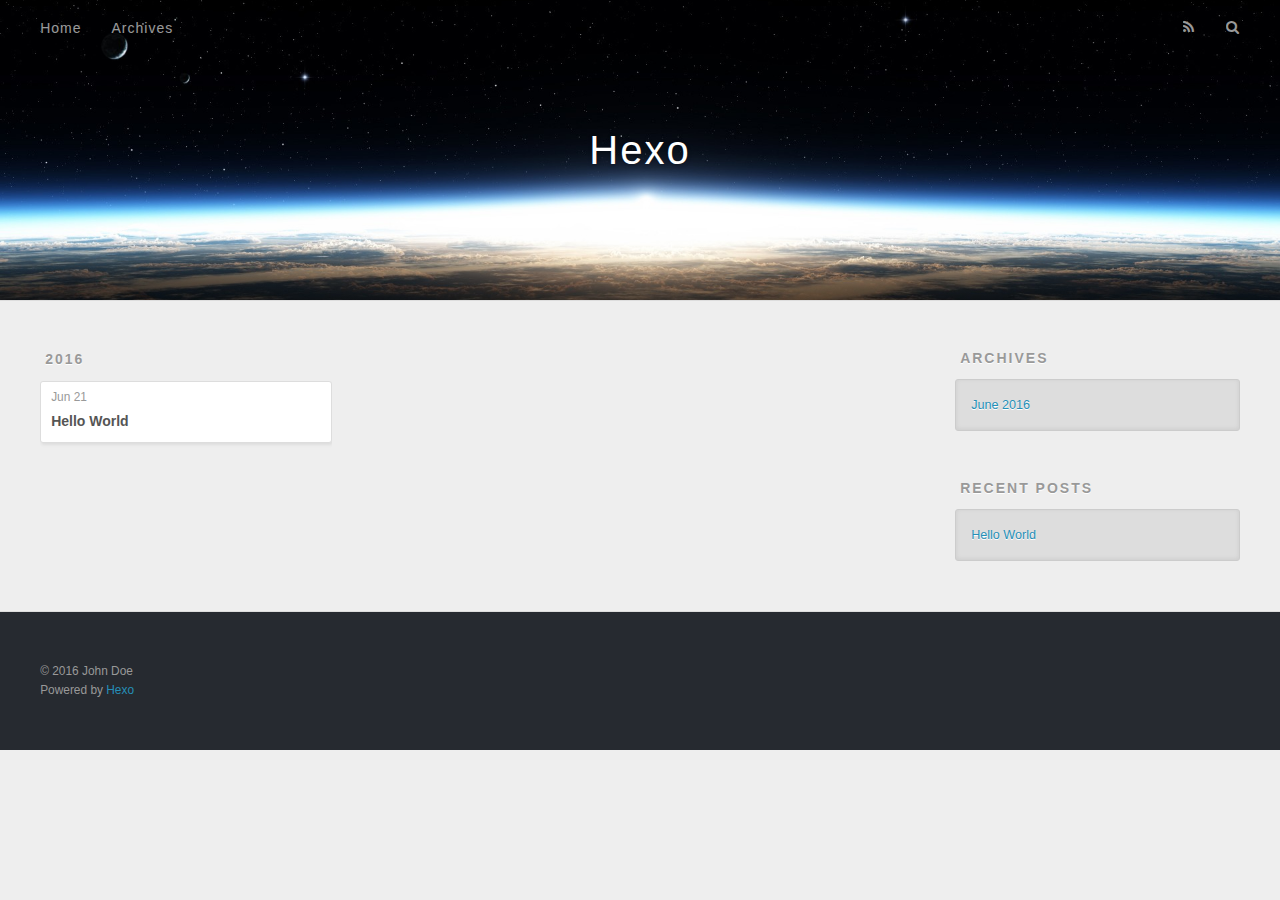
==== archives/index.html @ a2ee96e7 "Site updated: 2016-06-21 20:00:50" ====
<!DOCTYPE html>
<html>
<head>
  <meta charset="utf-8">
  
  <title>Archives | Hexo</title>
  <meta name="viewport" content="width=device-width, initial-scale=1, maximum-scale=1">
  <meta name="description">
<meta property="og:type" content="website">
<meta property="og:title" content="Hexo">
<meta property="og:url" content="http://yoursite.com/archives/index.html">
<meta property="og:site_name" content="Hexo">
<meta property="og:description">
<meta name="twitter:card" content="summary">
<meta name="twitter:title" content="Hexo">
<meta name="twitter:description">
  
    <link rel="alternate" href="/atom.xml" title="Hexo" type="application/atom+xml">
  
  
    <link rel="icon" href="/favicon.png">
  
  
    <link href="//fonts.googleapis.com/css?family=Source+Code+Pro" rel="stylesheet" type="text/css">
  
  <link rel="stylesheet" href="/css/style.css">
  

</head>

<body>
  <div id="container">
    <div id="wrap">
      <header id="header">
  <div id="banner"></div>
  <div id="header-outer" class="outer">
    <div id="header-title" class="inner">
      <h1 id="logo-wrap">
        <a href="/" id="logo">Hexo</a>
      </h1>
      
    </div>
    <div id="header-inner" class="inner">
      <nav id="main-nav">
        <a id="main-nav-toggle" class="nav-icon"></a>
        
          <a class="main-nav-link" href="/">Home</a>
        
          <a class="main-nav-link" href="/archives">Archives</a>
        
      </nav>
      <nav id="sub-nav">
        
          <a id="nav-rss-link" class="nav-icon" href="/atom.xml" title="RSS Feed"></a>
        
        <a id="nav-search-btn" class="nav-icon" title="Search"></a>
      </nav>
      <div id="search-form-wrap">
        <form action="//google.com/search" method="get" accept-charset="UTF-8" class="search-form"><input type="search" name="q" results="0" class="search-form-input" placeholder="Search"><button type="submit" class="search-form-submit">&#xF002;</button><input type="hidden" name="sitesearch" value="http://yoursite.com"></form>
      </div>
    </div>
  </div>
</header>
      <div class="outer">
        <section id="main">
  
  
    
    
      
      
      <section class="archives-wrap">
        <div class="archive-year-wrap">
          <a href="/archives/2016" class="archive-year">2016</a>
        </div>
        <div class="archives">
    
    <article class="archive-article archive-type-post">
  <div class="archive-article-inner">
    <header class="archive-article-header">
      <a href="/2016/06/21/hello-world/" class="archive-article-date">
  <time datetime="2016-06-21T11:32:58.000Z" itemprop="datePublished">Jun 21</time>
</a>
      
  
    <h1 itemprop="name">
      <a class="archive-article-title" href="/2016/06/21/hello-world/">Hello World</a>
    </h1>
  

    </header>
  </div>
</article>
  
  
    </div></section>
  

</section>
        
          <aside id="sidebar">
  
    

  
    

  
    
  
    
  <div class="widget-wrap">
    <h3 class="widget-title">Archives</h3>
    <div class="widget">
      <ul class="archive-list"><li class="archive-list-item"><a class="archive-list-link" href="/archives/2016/06/">June 2016</a></li></ul>
    </div>
  </div>


  
    
  <div class="widget-wrap">
    <h3 class="widget-title">Recent Posts</h3>
    <div class="widget">
      <ul>
        
          <li>
            <a href="/2016/06/21/hello-world/">Hello World</a>
          </li>
        
      </ul>
    </div>
  </div>

  
</aside>
        
      </div>
      <footer id="footer">
  
  <div class="outer">
    <div id="footer-info" class="inner">
      &copy; 2016 John Doe<br>
      Powered by <a href="http://hexo.io/" target="_blank">Hexo</a>
    </div>
  </div>
</footer>
    </div>
    <nav id="mobile-nav">
  
    <a href="/" class="mobile-nav-link">Home</a>
  
    <a href="/archives" class="mobile-nav-link">Archives</a>
  
</nav>
    

<script src="//ajax.googleapis.com/ajax/libs/jquery/2.0.3/jquery.min.js"></script>


  <link rel="stylesheet" href="/fancybox/jquery.fancybox.css">
  <script src="/fancybox/jquery.fancybox.pack.js"></script>


<script src="/js/script.js"></script>

  </div>
</body>
</html>
---- css/style.css ----
body {
  width: 100%;
}
body:before,
body:after {
  content: "";
  display: table;
}
body:after {
  clear: both;
}
html,
body,
div,
span,
applet,
object,
iframe,
h1,
h2,
h3,
h4,
h5,
h6,
p,
blockquote,
pre,
a,
abbr,
acronym,
address,
big,
cite,
code,
del,
dfn,
em,
img,
ins,
kbd,
q,
s,
samp,
small,
strike,
strong,
sub,
sup,
tt,
var,
dl,
dt,
dd,
ol,
ul,
li,
fieldset,
form,
label,
legend,
table,
caption,
tbody,
tfoot,
thead,
tr,
th,
td {
  margin: 0;
  padding: 0;
  border: 0;
  outline: 0;
  font-weight: inherit;
  font-style: inherit;
  font-family: inherit;
  font-size: 100%;
  vertical-align: baseline;
}
body {
  line-height: 1;
  color: #000;
  background: #fff;
}
ol,
ul {
  list-style: none;
}
table {
  border-collapse: separate;
  border-spacing: 0;
  vertical-align: middle;
}
caption,
th,
td {
  text-align: left;
  font-weight: normal;
  vertical-align: middle;
}
a img {
  border: none;
}
input,
button {
  margin: 0;
  padding: 0;
}
input::-moz-focus-inner,
button::-moz-focus-inner {
  border: 0;
  padding: 0;
}
@font-face {
  font-family: FontAwesome;
  font-style: normal;
  font-weight: normal;
  src: url("fonts/fontawesome-webfont.eot?v=#4.0.3");
  src: url("fonts/fontawesome-webfont.eot?#iefix&v=#4.0.3") format("embedded-opentype"), url("fonts/fontawesome-webfont.woff?v=#4.0.3") format("woff"), url("fonts/fontawesome-webfont.ttf?v=#4.0.3") format("truetype"), url("fonts/fontawesome-webfont.svg#fontawesomeregular?v=#4.0.3") format("svg");
}
html,
body,
#container {
  height: 100%;
}
body {
  background: #eee;
  font: 14px "Helvetica Neue", Helvetica, Arial, sans-serif;
  -webkit-text-size-adjust: 100%;
}
.outer {
  max-width: 1220px;
  margin: 0 auto;
  padding: 0 20px;
}
.outer:before,
.outer:after {
  content: "";
  display: table;
}
.outer:after {
  clear: both;
}
.inner {
  display: inline;
  float: left;
  width: 98.33333333333333%;
  margin: 0 0.833333333333333%;
}
.left,
.alignleft {
  float: left;
}
.right,
.alignright {
  float: right;
}
.clear {
  clear: both;
}
#container {
  position: relative;
}
.mobile-nav-on {
  overflow: hidden;
}
#wrap {
  height: 100%;
  width: 100%;
  position: absolute;
  top: 0;
  left: 0;
  -webkit-transition: 0.2s ease-out;
  -moz-transition: 0.2s ease-out;
  -ms-transition: 0.2s ease-out;
  transition: 0.2s ease-out;
  z-index: 1;
  background: #eee;
}
.mobile-nav-on #wrap {
  left: 280px;
}
@media screen and (min-width: 768px) {
  #main {
    display: inline;
    float: left;
    width: 73.33333333333333%;
    margin: 0 0.833333333333333%;
  }
}
.article-date,
.article-category-link,
.archive-year,
.widget-title {
  text-decoration: none;
  text-transform: uppercase;
  letter-spacing: 2px;
  color: #999;
  margin-bottom: 1em;
  margin-left: 5px;
  line-height: 1em;
  text-shadow: 0 1px #fff;
  font-weight: bold;
}
.article-inner,
.archive-article-inner {
  background: #fff;
  -webkit-box-shadow: 1px 2px 3px #ddd;
  box-shadow: 1px 2px 3px #ddd;
  border: 1px solid #ddd;
  -webkit-border-radius: 3px;
  border-radius: 3px;
}
.article-entry h1,
.widget h1 {
  font-size: 2em;
}
.article-entry h2,
.widget h2 {
  font-size: 1.5em;
}
.article-entry h3,
.widget h3 {
  font-size: 1.3em;
}
.article-entry h4,
.widget h4 {
  font-size: 1.2em;
}
.article-entry h5,
.widget h5 {
  font-size: 1em;
}
.article-entry h6,
.widget h6 {
  font-size: 1em;
  color: #999;
}
.article-entry hr,
.widget hr {
  border: 1px dashed #ddd;
}
.article-entry strong,
.widget strong {
  font-weight: bold;
}
.article-entry em,
.widget em,
.article-entry cite,
.widget cite {
  font-style: italic;
}
.article-entry sup,
.widget sup,
.article-entry sub,
.widget sub {
  font-size: 0.75em;
  line-height: 0;
  position: relative;
  vertical-align: baseline;
}
.article-entry sup,
.widget sup {
  top: -0.5em;
}
.article-entry sub,
.widget sub {
  bottom: -0.2em;
}
.article-entry small,
.widget small {
  font-size: 0.85em;
}
.article-entry acronym,
.widget acronym,
.article-entry abbr,
.widget abbr {
  border-bottom: 1px dotted;
}
.article-entry ul,
.widget ul,
.article-entry ol,
.widget ol,
.article-entry dl,
.widget dl {
  margin: 0 20px;
  line-height: 1.6em;
}
.article-entry ul ul,
.widget ul ul,
.article-entry ol ul,
.widget ol ul,
.article-entry ul ol,
.widget ul ol,
.article-entry ol ol,
.widget ol ol {
  margin-top: 0;
  margin-bottom: 0;
}
.article-entry ul,
.widget ul {
  list-style: disc;
}
.article-entry ol,
.widget ol {
  list-style: decimal;
}
.article-entry dt,
.widget dt {
  font-weight: bold;
}
#header {
  height: 300px;
  position: relative;
  border-bottom: 1px solid #ddd;
}
#header:before,
#header:after {
  content: "";
  position: absolute;
  left: 0;
  right: 0;
  height: 40px;
}
#header:before {
  top: 0;
  background: -webkit-linear-gradient(rgba(0,0,0,0.2), transparent);
  background: -moz-linear-gradient(rgba(0,0,0,0.2), transparent);
  background: -ms-linear-gradient(rgba(0,0,0,0.2), transparent);
  background: linear-gradient(rgba(0,0,0,0.2), transparent);
}
#header:after {
  bottom: 0;
  background: -webkit-linear-gradient(transparent, rgba(0,0,0,0.2));
  background: -moz-linear-gradient(transparent, rgba(0,0,0,0.2));
  background: -ms-linear-gradient(transparent, rgba(0,0,0,0.2));
  background: linear-gradient(transparent, rgba(0,0,0,0.2));
}
#header-outer {
  height: 100%;
  position: relative;
}
#header-inner {
  position: relative;
  overflow: hidden;
}
#banner {
  position: absolute;
  top: 0;
  left: 0;
  width: 100%;
  height: 100%;
  background: url("images/banner.jpg") center #000;
  -webkit-background-size: cover;
  -moz-background-size: cover;
  background-size: cover;
  z-index: -1;
}
#header-title {
  text-align: center;
  height: 40px;
  position: absolute;
  top: 50%;
  left: 0;
  margin-top: -20px;
}
#logo,
#subtitle {
  text-decoration: none;
  color: #fff;
  font-weight: 300;
  text-shadow: 0 1px 4px rgba(0,0,0,0.3);
}
#logo {
  font-size: 40px;
  line-height: 40px;
  letter-spacing: 2px;
}
#subtitle {
  font-size: 16px;
  line-height: 16px;
  letter-spacing: 1px;
}
#subtitle-wrap {
  margin-top: 16px;
}
#main-nav {
  float: left;
  margin-left: -15px;
}
.nav-icon,
.main-nav-link {
  float: left;
  color: #fff;
  opacity: 0.6;
  text-decoration: none;
  text-shadow: 0 1px rgba(0,0,0,0.2);
  -webkit-transition: opacity 0.2s;
  -moz-transition: opacity 0.2s;
  -ms-transition: opacity 0.2s;
  transition: opacity 0.2s;
  display: block;
  padding: 20px 15px;
}
.nav-icon:hover,
.main-nav-link:hover {
  opacity: 1;
}
.nav-icon {
  font-family: FontAwesome;
  text-align: center;
  font-size: 14px;
  width: 14px;
  height: 14px;
  padding: 20px 15px;
  position: relative;
  cursor: pointer;
}
.main-nav-link {
  font-weight: 300;
  letter-spacing: 1px;
}
@media screen and (max-width: 479px) {
  .main-nav-link {
    display: none;
  }
}
#main-nav-toggle {
  display: none;
}
#main-nav-toggle:before {
  content: "\f0c9";
}
@media screen and (max-width: 479px) {
  #main-nav-toggle {
    display: block;
  }
}
#sub-nav {
  float: right;
  margin-right: -15px;
}
#nav-rss-link:before {
  content: "\f09e";
}
#nav-search-btn:before {
  content: "\f002";
}
#search-form-wrap {
  position: absolute;
  top: 15px;
  width: 150px;
  height: 30px;
  right: -150px;
  opacity: 0;
  -webkit-transition: 0.2s ease-out;
  -moz-transition: 0.2s ease-out;
  -ms-transition: 0.2s ease-out;
  transition: 0.2s ease-out;
}
#search-form-wrap.on {
  opacity: 1;
  right: 0;
}
@media screen and (max-width: 479px) {
  #search-form-wrap {
    width: 100%;
    right: -100%;
  }
}
.search-form {
  position: absolute;
  top: 0;
  left: 0;
  right: 0;
  background: #fff;
  padding: 5px 15px;
  -webkit-border-radius: 15px;
  border-radius: 15px;
  -webkit-box-shadow: 0 0 10px rgba(0,0,0,0.3);
  box-shadow: 0 0 10px rgba(0,0,0,0.3);
}
.search-form-input {
  border: none;
  background: none;
  color: #555;
  width: 100%;
  font: 13px "Helvetica Neue", Helvetica, Arial, sans-serif;
  outline: none;
}
.search-form-input::-webkit-search-results-decoration,
.search-form-input::-webkit-search-cancel-button {
  -webkit-appearance: none;
}
.search-form-submit {
  position: absolute;
  top: 50%;
  right: 10px;
  margin-top: -7px;
  font: 13px FontAwesome;
  border: none;
  background: none;
  color: #bbb;
  cursor: pointer;
}
.search-form-submit:hover,
.search-form-submit:focus {
  color: #777;
}
.article {
  margin: 50px 0;
}
.article-inner {
  overflow: hidden;
}
.article-meta:before,
.article-meta:after {
  content: "";
  display: table;
}
.article-meta:after {
  clear: both;
}
.article-date {
  float: left;
}
.article-category {
  float: left;
  line-height: 1em;
  color: #ccc;
  text-shadow: 0 1px #fff;
  margin-left: 8px;
}
.article-category:before {
  content: "\2022";
}
.article-category-link {
  margin: 0 12px 1em;
}
.article-header {
  padding: 20px 20px 0;
}
.article-title {
  text-decoration: none;
  font-size: 2em;
  font-weight: bold;
  color: #555;
  line-height: 1.1em;
  -webkit-transition: color 0.2s;
  -moz-transition: color 0.2s;
  -ms-transition: color 0.2s;
  transition: color 0.2s;
}
a.article-title:hover {
  color: #258fb8;
}
.article-entry {
  color: #555;
  padding: 0 20px;
}
.article-entry:before,
.article-entry:after {
  content: "";
  display: table;
}
.article-entry:after {
  clear: both;
}
.article-entry p,
.article-entry table {
  line-height: 1.6em;
  margin: 1.6em 0;
}
.article-entry h1,
.article-entry h2,
.article-entry h3,
.article-entry h4,
.article-entry h5,
.article-entry h6 {
  font-weight: bold;
}
.article-entry h1,
.article-entry h2,
.article-entry h3,
.article-entry h4,
.article-entry h5,
.article-entry h6 {
  line-height: 1.1em;
  margin: 1.1em 0;
}
.article-entry a {
  color: #258fb8;
  text-decoration: none;
}
.article-entry a:hover {
  text-decoration: underline;
}
.article-entry ul,
.article-entry ol,
.article-entry dl {
  margin-top: 1.6em;
  margin-bottom: 1.6em;
}
.article-entry img,
.article-entry video {
  max-width: 100%;
  height: auto;
  display: block;
  margin: auto;
}
.article-entry iframe {
  border: none;
}
.article-entry table {
  width: 100%;
  border-collapse: collapse;
  border-spacing: 0;
}
.article-entry th {
  font-weight: bold;
  border-bottom: 3px solid #ddd;
  padding-bottom: 0.5em;
}
.article-entry td {
  border-bottom: 1px solid #ddd;
  padding: 10px 0;
}
.article-entry blockquote {
  font-family: Georgia, "Times New Roman", serif;
  font-size: 1.4em;
  margin: 1.6em 20px;
  text-align: center;
}
.article-entry blockquote footer {
  font-size: 14px;
  margin: 1.6em 0;
  font-family: "Helvetica Neue", Helvetica, Arial, sans-serif;
}
.article-entry blockquote footer cite:before {
  content: "—";
  padding: 0 0.5em;
}
.article-entry .pullquote {
  text-align: left;
  width: 45%;
  margin: 0;
}
.article-entry .pullquote.left {
  margin-left: 0.5em;
  margin-right: 1em;
}
.article-entry .pullquote.right {
  margin-right: 0.5em;
  margin-left: 1em;
}
.article-entry .caption {
  color: #999;
  display: block;
  font-size: 0.9em;
  margin-top: 0.5em;
  position: relative;
  text-align: center;
}
.article-entry .video-container {
  position: relative;
  padding-top: 56.25%;
  height: 0;
  overflow: hidden;
}
.article-entry .video-container iframe,
.article-entry .video-container object,
.article-entry .video-container embed {
  position: absolute;
  top: 0;
  left: 0;
  width: 100%;
  height: 100%;
  margin-top: 0;
}
.article-more-link a {
  display: inline-block;
  line-height: 1em;
  padding: 6px 15px;
  -webkit-border-radius: 15px;
  border-radius: 15px;
  background: #eee;
  color: #999;
  text-shadow: 0 1px #fff;
  text-decoration: none;
}
.article-more-link a:hover {
  background: #258fb8;
  color: #fff;
  text-decoration: none;
  text-shadow: 0 1px #1e7293;
}
.article-footer {
  font-size: 0.85em;
  line-height: 1.6em;
  border-top: 1px solid #ddd;
  padding-top: 1.6em;
  margin: 0 20px 20px;
}
.article-footer:before,
.article-footer:after {
  content: "";
  display: table;
}
.article-footer:after {
  clear: both;
}
.article-footer a {
  color: #999;
  text-decoration: none;
}
.article-footer a:hover {
  color: #555;
}
.article-tag-list-item {
  float: left;
  margin-right: 10px;
}
.article-tag-list-link:before {
  content: "#";
}
.article-comment-link {
  float: right;
}
.article-comment-link:before {
  content: "\f075";
  font-family: FontAwesome;
  padding-right: 8px;
}
.article-share-link {
  cursor: pointer;
  float: right;
  margin-left: 20px;
}
.article-share-link:before {
  content: "\f064";
  font-family: FontAwesome;
  padding-right: 6px;
}
#article-nav {
  position: relative;
}
#article-nav:before,
#article-nav:after {
  content: "";
  display: table;
}
#article-nav:after {
  clear: both;
}
@media screen and (min-width: 768px) {
  #article-nav {
    margin: 50px 0;
  }
  #article-nav:before {
    width: 8px;
    height: 8px;
    position: absolute;
    top: 50%;
    left: 50%;
    margin-top: -4px;
    margin-left: -4px;
    content: "";
    -webkit-border-radius: 50%;
    border-radius: 50%;
    background: #ddd;
    -webkit-box-shadow: 0 1px 2px #fff;
    box-shadow: 0 1px 2px #fff;
  }
}
.article-nav-link-wrap {
  text-decoration: none;
  text-shadow: 0 1px #fff;
  color: #999;
  -webkit-box-sizing: border-box;
  -moz-box-sizing: border-box;
  box-sizing: border-box;
  margin-top: 50px;
  text-align: center;
  display: block;
}
.article-nav-link-wrap:hover {
  color: #555;
}
@media screen and (min-width: 768px) {
  .article-nav-link-wrap {
    width: 50%;
    margin-top: 0;
  }
}
@media screen and (min-width: 768px) {
  #article-nav-newer {
    float: left;
    text-align: right;
    padding-right: 20px;
  }
}
@media screen and (min-width: 768px) {
  #article-nav-older {
    float: right;
    text-align: left;
    padding-left: 20px;
  }
}
.article-nav-caption {
  text-transform: uppercase;
  letter-spacing: 2px;
  color: #ddd;
  line-height: 1em;
  font-weight: bold;
}
#article-nav-newer .article-nav-caption {
  margin-right: -2px;
}
.article-nav-title {
  font-size: 0.85em;
  line-height: 1.6em;
  margin-top: 0.5em;
}
.article-share-box {
  position: absolute;
  display: none;
  background: #fff;
  -webkit-box-shadow: 1px 2px 10px rgba(0,0,0,0.2);
  box-shadow: 1px 2px 10px rgba(0,0,0,0.2);
  -webkit-border-radius: 3px;
  border-radius: 3px;
  margin-left: -145px;
  overflow: hidden;
  z-index: 1;
}
.article-share-box.on {
  display: block;
}
.article-share-input {
  width: 100%;
  background: none;
  -webkit-box-sizing: border-box;
  -moz-box-sizing: border-box;
  box-sizing: border-box;
  font: 14px "Helvetica Neue", Helvetica, Arial, sans-serif;
  padding: 0 15px;
  color: #555;
  outline: none;
  border: 1px solid #ddd;
  -webkit-border-radius: 3px 3px 0 0;
  border-radius: 3px 3px 0 0;
  height: 36px;
  line-height: 36px;
}
.article-share-links {
  background: #eee;
}
.article-share-links:before,
.article-share-links:after {
  content: "";
  display: table;
}
.article-share-links:after {
  clear: both;
}
.article-share-twitter,
.article-share-facebook,
.article-share-pinterest,
.article-share-google {
  width: 50px;
  height: 36px;
  display: block;
  float: left;
  position: relative;
  color: #999;
  text-shadow: 0 1px #fff;
}
.article-share-twitter:before,
.article-share-facebook:before,
.article-share-pinterest:before,
.article-share-google:before {
  font-size: 20px;
  font-family: FontAwesome;
  width: 20px;
  height: 20px;
  position: absolute;
  top: 50%;
  left: 50%;
  margin-top: -10px;
  margin-left: -10px;
  text-align: center;
}
.article-share-twitter:hover,
.article-share-facebook:hover,
.article-share-pinterest:hover,
.article-share-google:hover {
  color: #fff;
}
.article-share-twitter:before {
  content: "\f099";
}
.article-share-twitter:hover {
  background: #00aced;
  text-shadow: 0 1px #008abe;
}
.article-share-facebook:before {
  content: "\f09a";
}
.article-share-facebook:hover {
  background: #3b5998;
  text-shadow: 0 1px #2f477a;
}
.article-share-pinterest:before {
  content: "\f0d2";
}
.article-share-pinterest:hover {
  background: #cb2027;
  text-shadow: 0 1px #a21a1f;
}
.article-share-google:before {
  content: "\f0d5";
}
.article-share-google:hover {
  background: #dd4b39;
  text-shadow: 0 1px #be3221;
}
.article-gallery {
  background: #000;
  position: relative;
}
.article-gallery-photos {
  position: relative;
  overflow: hidden;
}
.article-gallery-img {
  display: none;
  max-width: 100%;
}
.article-gallery-img:first-child {
  display: block;
}
.article-gallery-img.loaded {
  position: absolute;
  display: block;
}
.article-gallery-img img {
  display: block;
  max-width: 100%;
  margin: 0 auto;
}
#comments {
  background: #fff;
  -webkit-box-shadow: 1px 2px 3px #ddd;
  box-shadow: 1px 2px 3px #ddd;
  padding: 20px;
  border: 1px solid #ddd;
  -webkit-border-radius: 3px;
  border-radius: 3px;
  margin: 50px 0;
}
#comments a {
  color: #258fb8;
}
.archives-wrap {
  margin: 50px 0;
}
.archives:before,
.archives:after {
  content: "";
  display: table;
}
.archives:after {
  clear: both;
}
.archive-year-wrap {
  margin-bottom: 1em;
}
.archives {
  -webkit-column-gap: 10px;
  -moz-column-gap: 10px;
  column-gap: 10px;
}
@media screen and (min-width: 480px) and (max-width: 767px) {
  .archives {
    -webkit-column-count: 2;
    -moz-column-count: 2;
    column-count: 2;
  }
}
@media screen and (min-width: 768px) {
  .archives {
    -webkit-column-count: 3;
    -moz-column-count: 3;
    column-count: 3;
  }
}
.archive-article {
  -webkit-column-break-inside: avoid;
  page-break-inside: avoid;
  overflow: hidden;
  break-inside: avoid-column;
}
.archive-article-inner {
  padding: 10px;
  margin-bottom: 15px;
}
.archive-article-title {
  text-decoration: none;
  font-weight: bold;
  color: #555;
  -webkit-transition: color 0.2s;
  -moz-transition: color 0.2s;
  -ms-transition: color 0.2s;
  transition: color 0.2s;
  line-height: 1.6em;
}
.archive-article-title:hover {
  color: #258fb8;
}
.archive-article-footer {
  margin-top: 1em;
}
.archive-article-date {
  color: #999;
  text-decoration: none;
  font-size: 0.85em;
  line-height: 1em;
  margin-bottom: 0.5em;
  display: block;
}
#page-nav {
  margin: 50px auto;
  background: #fff;
  -webkit-box-shadow: 1px 2px 3px #ddd;
  box-shadow: 1px 2px 3px #ddd;
  border: 1px solid #ddd;
  -webkit-border-radius: 3px;
  border-radius: 3px;
  text-align: center;
  color: #999;
  overflow: hidden;
}
#page-nav:before,
#page-nav:after {
  content: "";
  display: table;
}
#page-nav:after {
  clear: both;
}
#page-nav a,
#page-nav span {
  padding: 10px 20px;
  line-height: 1;
  height: 2ex;
}
#page-nav a {
  color: #999;
  text-decoration: none;
}
#page-nav a:hover {
  background: #999;
  color: #fff;
}
#page-nav .prev {
  float: left;
}
#page-nav .next {
  float: right;
}
#page-nav .page-number {
  display: inline-block;
}
@media screen and (max-width: 479px) {
  #page-nav .page-number {
    display: none;
  }
}
#page-nav .current {
  color: #555;
  font-weight: bold;
}
#page-nav .space {
  color: #ddd;
}
#footer {
  background: #262a30;
  padding: 50px 0;
  border-top: 1px solid #ddd;
  color: #999;
}
#footer a {
  color: #258fb8;
  text-decoration: none;
}
#footer a:hover {
  text-decoration: underline;
}
#footer-info {
  line-height: 1.6em;
  font-size: 0.85em;
}
.article-entry pre,
.article-entry .highlight {
  background: #2d2d2d;
  margin: 0 -20px;
  padding: 15px 20px;
  border-style: solid;
  border-color: #ddd;
  border-width: 1px 0;
  overflow: auto;
  color: #ccc;
  line-height: 22.400000000000002px;
}
.article-entry .highlight .gutter pre,
.article-entry .gist .gist-file .gist-data .line-numbers {
  color: #666;
  font-size: 0.85em;
}
.article-entry pre,
.article-entry code {
  font-family: "Source Code Pro", Consolas, Monaco, Menlo, Consolas, monospace;
}
.article-entry code {
  background: #eee;
  text-shadow: 0 1px #fff;
  padding: 0 0.3em;
}
.article-entry pre code {
  background: none;
  text-shadow: none;
  padding: 0;
}
.article-entry .highlight pre {
  border: none;
  margin: 0;
  padding: 0;
}
.article-entry .highlight table {
  margin: 0;
  width: auto;
}
.article-entry .highlight td {
  border: none;
  padding: 0;
}
.article-entry .highlight figcaption {
  font-size: 0.85em;
  color: #999;
  line-height: 1em;
  margin-bottom: 1em;
}
.article-entry .highlight figcaption:before,
.article-entry .highlight figcaption:after {
  content: "";
  display: table;
}
.article-entry .highlight figcaption:after {
  clear: both;
}
.article-entry .highlight figcaption a {
  float: right;
}
.article-entry .highlight .gutter pre {
  text-align: right;
  padding-right: 20px;
}
.article-entry .highlight .line {
  height: 22.400000000000002px;
}
.article-entry .highlight .line.marked {
  background: #515151;
}
.article-entry .gist {
  margin: 0 -20px;
  border-style: solid;
  border-color: #ddd;
  border-width: 1px 0;
  background: #2d2d2d;
  padding: 15px 20px 15px 0;
}
.article-entry .gist .gist-file {
  border: none;
  font-family: "Source Code Pro", Consolas, Monaco, Menlo, Consolas, monospace;
  margin: 0;
}
.article-entry .gist .gist-file .gist-data {
  background: none;
  border: none;
}
.article-entry .gist .gist-file .gist-data .line-numbers {
  background: none;
  border: none;
  padding: 0 20px 0 0;
}
.article-entry .gist .gist-file .gist-data .line-data {
  padding: 0 !important;
}
.article-entry .gist .gist-file .highlight {
  margin: 0;
  padding: 0;
  border: none;
}
.article-entry .gist .gist-file .gist-meta {
  background: #2d2d2d;
  color: #999;
  font: 0.85em "Helvetica Neue", Helvetica, Arial, sans-serif;
  text-shadow: 0 0;
  padding: 0;
  margin-top: 1em;
  margin-left: 20px;
}
.article-entry .gist .gist-file .gist-meta a {
  color: #258fb8;
  font-weight: normal;
}
.article-entry .gist .gist-file .gist-meta a:hover {
  text-decoration: underline;
}
pre .comment,
pre .title {
  color: #999;
}
pre .variable,
pre .attribute,
pre .tag,
pre .regexp,
pre .ruby .constant,
pre .xml .tag .title,
pre .xml .pi,
pre .xml .doctype,
pre .html .doctype,
pre .css .id,
pre .css .class,
pre .css .pseudo {
  color: #f2777a;
}
pre .number,
pre .preprocessor,
pre .built_in,
pre .literal,
pre .params,
pre .constant {
  color: #f99157;
}
pre .class,
pre .ruby .class .title,
pre .css .rules .attribute {
  color: #9c9;
}
pre .string,
pre .value,
pre .inheritance,
pre .header,
pre .ruby .symbol,
pre .xml .cdata {
  color: #9c9;
}
pre .css .hexcolor {
  color: #6cc;
}
pre .function,
pre .python .decorator,
pre .python .title,
pre .ruby .function .title,
pre .ruby .title .keyword,
pre .perl .sub,
pre .javascript .title,
pre .coffeescript .title {
  color: #69c;
}
pre .keyword,
pre .javascript .function {
  color: #c9c;
}
@media screen and (max-width: 479px) {
  #mobile-nav {
    position: absolute;
    top: 0;
    left: 0;
    width: 280px;
    height: 100%;
    background: #191919;
    border-right: 1px solid #fff;
  }
}
@media screen and (max-width: 479px) {
  .mobile-nav-link {
    display: block;
    color: #999;
    text-decoration: none;
    padding: 15px 20px;
    font-weight: bold;
  }
  .mobile-nav-link:hover {
    color: #fff;
  }
}
@media screen and (min-width: 768px) {
  #sidebar {
    display: inline;
    float: left;
    width: 23.333333333333332%;
    margin: 0 0.833333333333333%;
  }
}
.widget-wrap {
  margin: 50px 0;
}
.widget {
  color: #777;
  text-shadow: 0 1px #fff;
  background: #ddd;
  -webkit-box-shadow: 0 -1px 4px #ccc inset;
  box-shadow: 0 -1px 4px #ccc inset;
  border: 1px solid #ccc;
  padding: 15px;
  -webkit-border-radius: 3px;
  border-radius: 3px;
}
.widget a {
  color: #258fb8;
  text-decoration: none;
}
.widget a:hover {
  text-decoration: underline;
}
.widget ul ul,
.widget ol ul,
.widget dl ul,
.widget ul ol,
.widget ol ol,
.widget dl ol,
.widget ul dl,
.widget ol dl,
.widget dl dl {
  margin-left: 15px;
  list-style: disc;
}
.widget {
  line-height: 1.6em;
  word-wrap: break-word;
  font-size: 0.9em;
}
.widget ul,
.widget ol {
  list-style: none;
  margin: 0;
}
.widget ul ul,
.widget ol ul,
.widget ul ol,
.widget ol ol {
  margin: 0 20px;
}
.widget ul ul,
.widget ol ul {
  list-style: disc;
}
.widget ul ol,
.widget ol ol {
  list-style: decimal;
}
.category-list-count,
.tag-list-count,
.archive-list-count {
  padding-left: 5px;
  color: #999;
  font-size: 0.85em;
}
.category-list-count:before,
.tag-list-count:before,
.archive-list-count:before {
  content: "(";
}
.category-list-count:after,
.tag-list-count:after,
.archive-list-count:after {
  content: ")";
}
.tagcloud a {
  margin-right: 5px;
  display: inline-block;
}
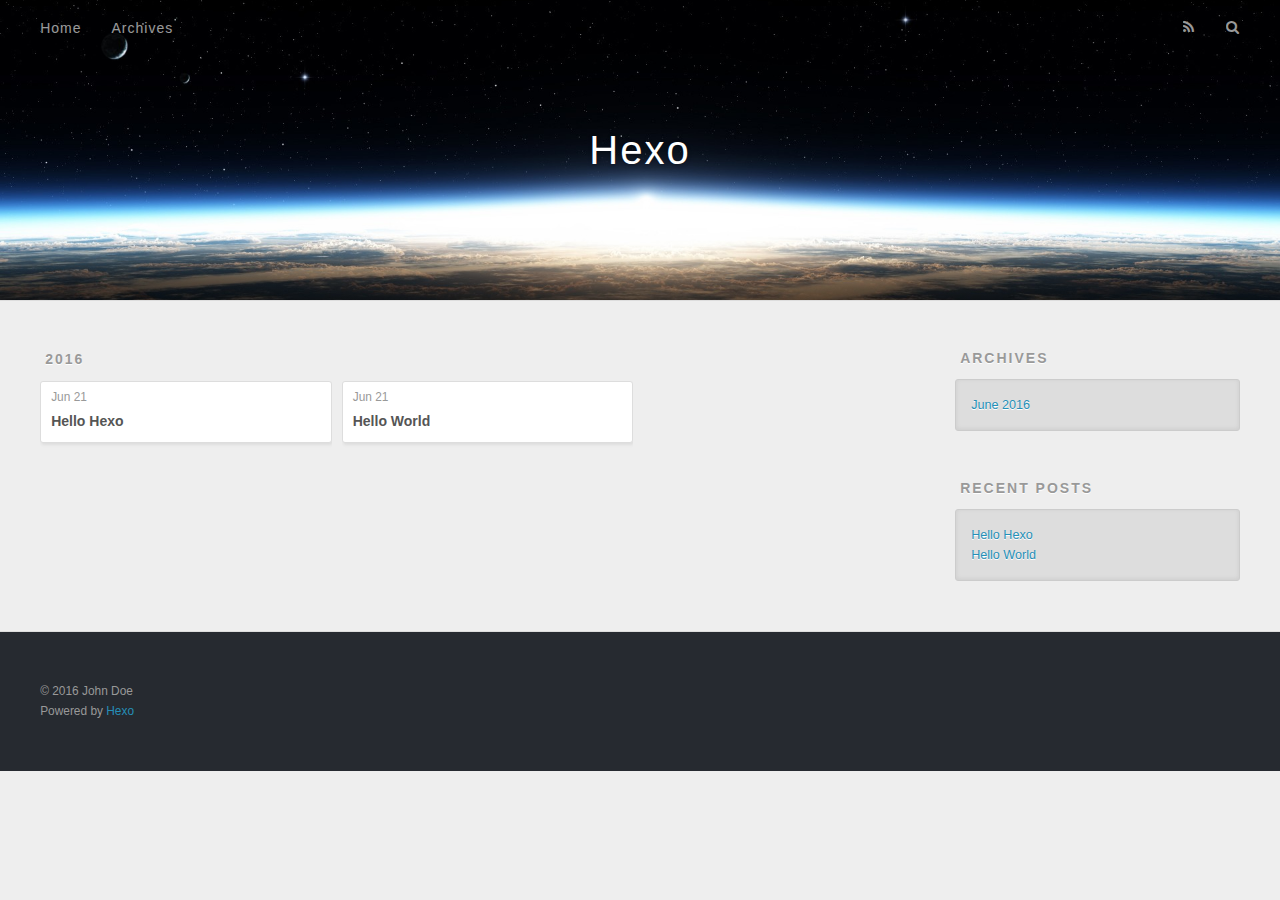
==== commit be398d9e: "Site updated: 2016-06-21 20:03:19" ====
--- a/archives/index.html
+++ b/archives/index.html
@@ -78,6 +78,25 @@
     <article class="archive-article archive-type-post">
   <div class="archive-article-inner">
     <header class="archive-article-header">
+      <a href="/2016/06/21/Hello-Hexo/" class="archive-article-date">
+  <time datetime="2016-06-21T11:38:11.000Z" itemprop="datePublished">Jun 21</time>
+</a>
+      
+  
+    <h1 itemprop="name">
+      <a class="archive-article-title" href="/2016/06/21/Hello-Hexo/">Hello Hexo</a>
+    </h1>
+  
+
+    </header>
+  </div>
+</article>
+  
+    
+    
+    <article class="archive-article archive-type-post">
+  <div class="archive-article-inner">
+    <header class="archive-article-header">
       <a href="/2016/06/21/hello-world/" class="archive-article-date">
   <time datetime="2016-06-21T11:32:58.000Z" itemprop="datePublished">Jun 21</time>
 </a>
@@ -125,6 +144,10 @@
       <ul>
         
           <li>
+            <a href="/2016/06/21/Hello-Hexo/">Hello Hexo</a>
+          </li>
+        
+          <li>
             <a href="/2016/06/21/hello-world/">Hello World</a>
           </li>
         
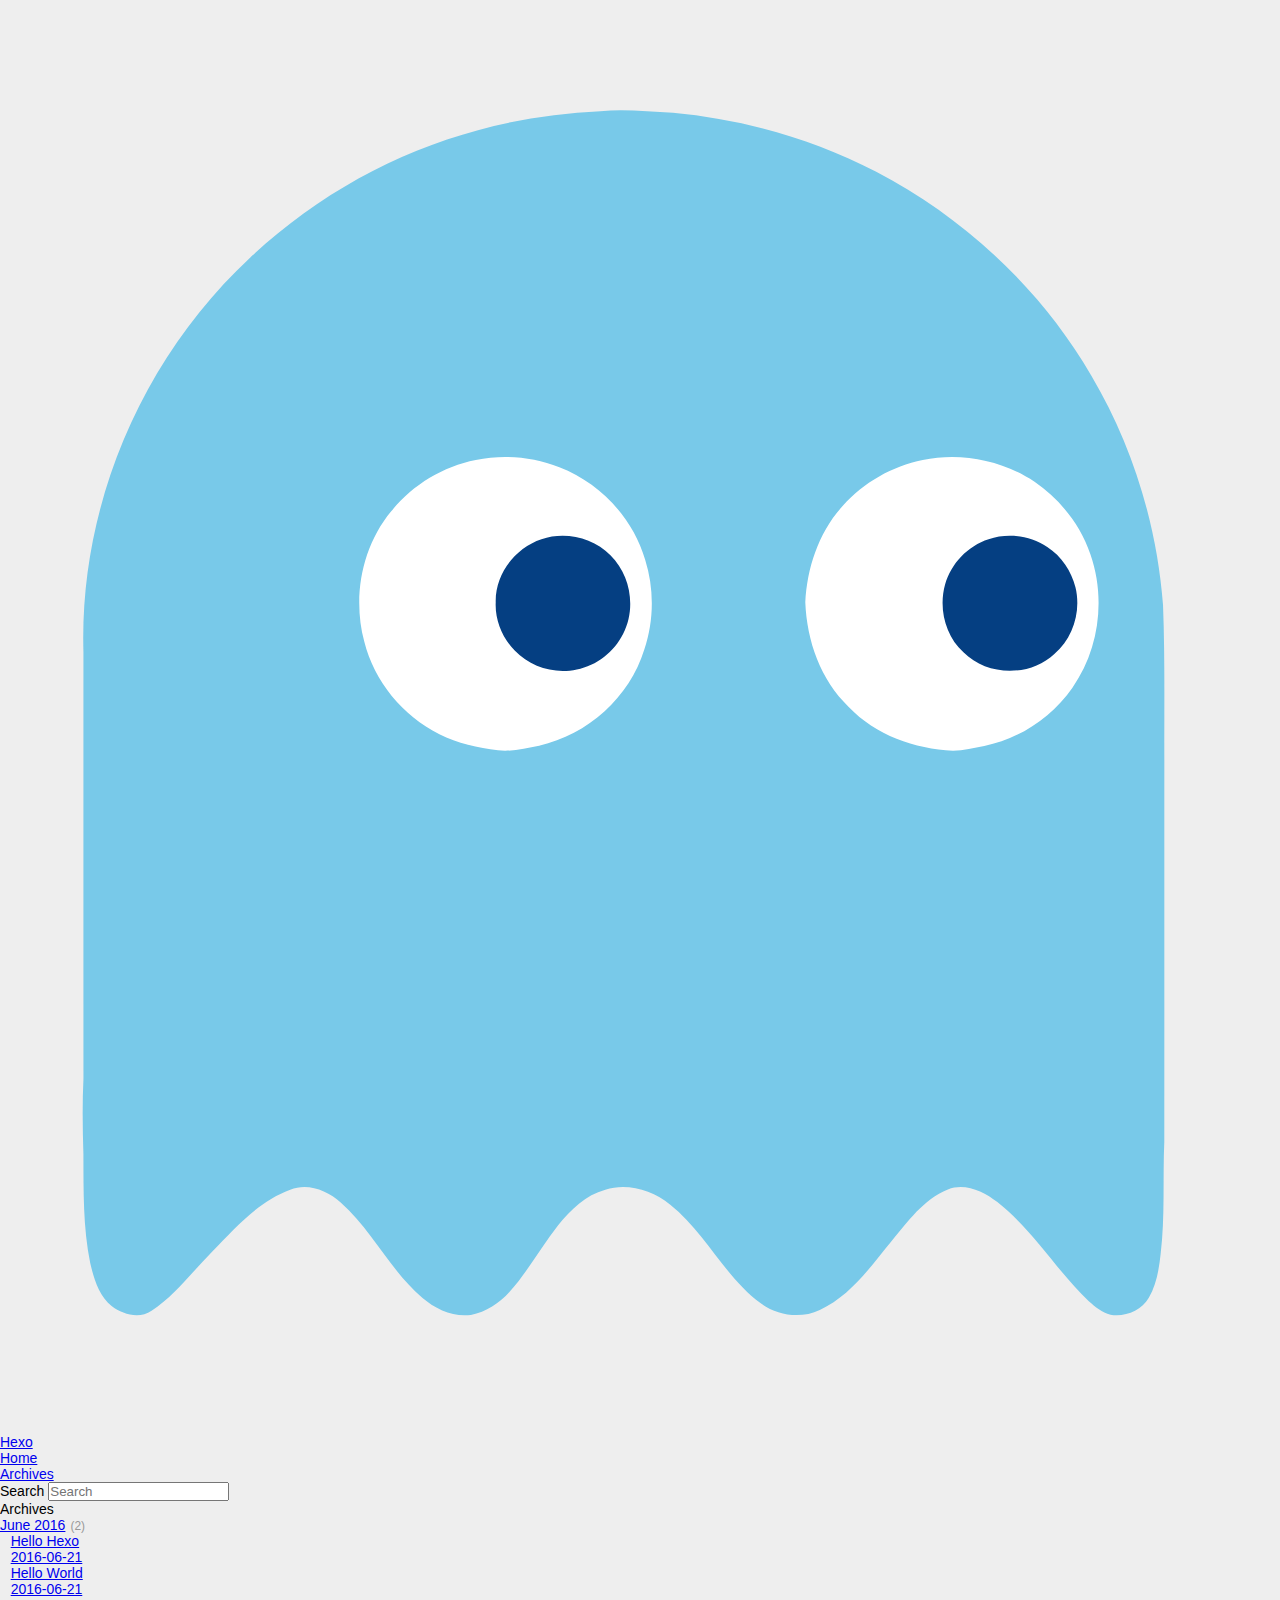
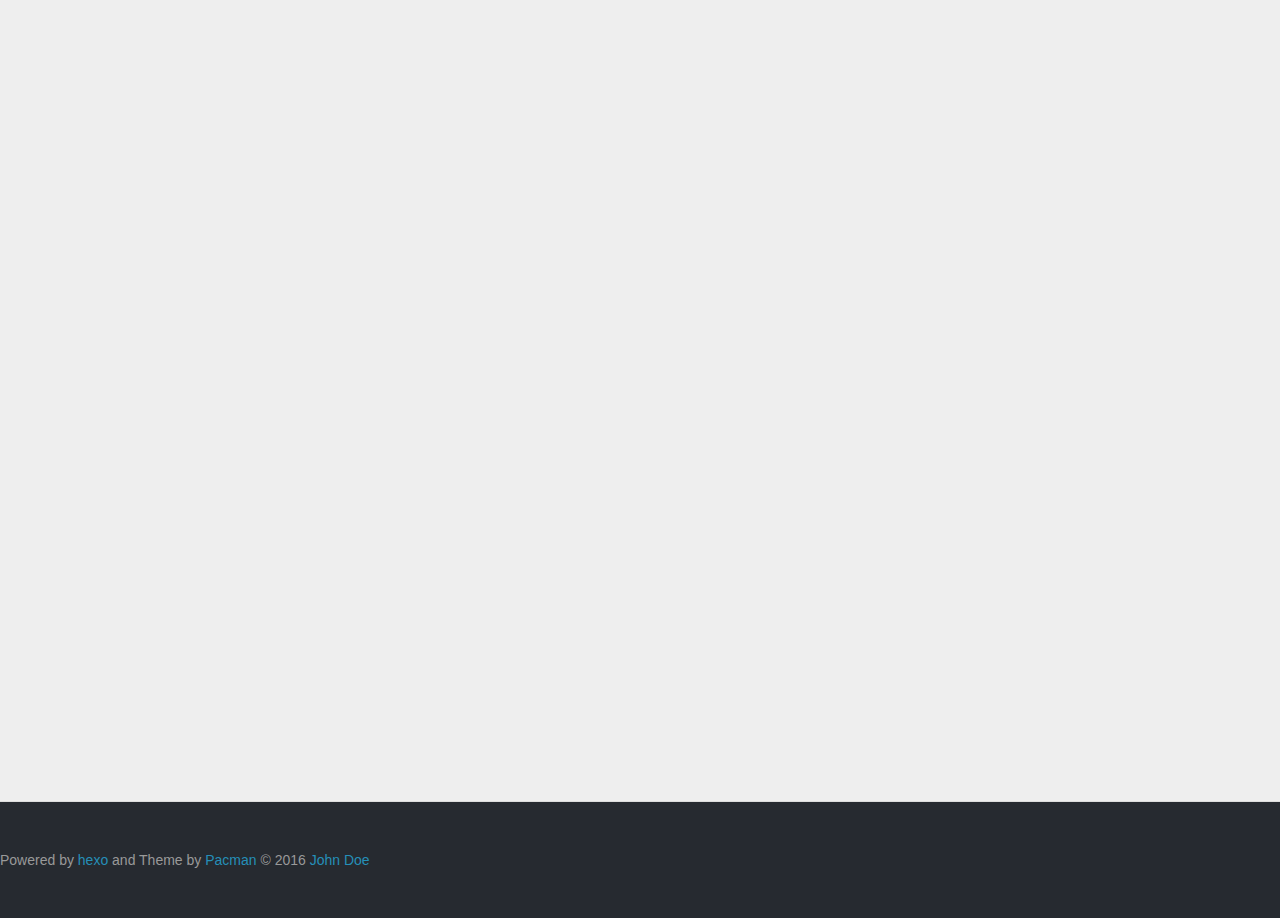
==== commit 197b697b: "Site updated: 2016-06-21 20:16:56" ====
--- a/archives/index.html
+++ b/archives/index.html
@@ -1,192 +1,174 @@
-<!DOCTYPE html>
-<html>
+
+  <!DOCTYPE HTML>
+<html >
 <head>
-  <meta charset="utf-8">
+  <meta charset="UTF-8">
   
-  <title>Archives | Hexo</title>
-  <meta name="viewport" content="width=device-width, initial-scale=1, maximum-scale=1">
-  <meta name="description">
-<meta property="og:type" content="website">
-<meta property="og:title" content="Hexo">
-<meta property="og:url" content="http://yoursite.com/archives/index.html">
-<meta property="og:site_name" content="Hexo">
-<meta property="og:description">
-<meta name="twitter:card" content="summary">
-<meta name="twitter:title" content="Hexo">
-<meta name="twitter:description">
-  
-    <link rel="alternate" href="/atom.xml" title="Hexo" type="application/atom+xml">
-  
-  
-    <link rel="icon" href="/favicon.png">
-  
-  
-    <link href="//fonts.googleapis.com/css?family=Source+Code+Pro" rel="stylesheet" type="text/css">
-  
-  <link rel="stylesheet" href="/css/style.css">
-  
-
+    <title>Archives | Hexo</title>
+    <meta name="viewport" content="width=device-width, initial-scale=1, maximum-scale=3, minimum-scale=1">
+    
+    <meta name="author" content="John Doe">
+    
+    
+    
+    
+    
+    <link rel="icon" href="/img/favicon.ico">
+    
+    
+    <link rel="apple-touch-icon" href="/img/pacman.jpg">
+    <link rel="apple-touch-icon-precomposed" href="/img/pacman.jpg">
+    
+    <link rel="stylesheet" href="/css/style.css">
 </head>
 
-<body>
-  <div id="container">
-    <div id="wrap">
-      <header id="header">
-  <div id="banner"></div>
-  <div id="header-outer" class="outer">
-    <div id="header-title" class="inner">
-      <h1 id="logo-wrap">
-        <a href="/" id="logo">Hexo</a>
-      </h1>
-      
-    </div>
-    <div id="header-inner" class="inner">
-      <nav id="main-nav">
-        <a id="main-nav-toggle" class="nav-icon"></a>
+    <body>
+      <header>
+        <div>
+		
+			<div id="imglogo">
+				<a href="/"><img src="/img/logo.svg" alt="Hexo" title="Hexo"/></a>
+			</div>
+			
+			<div id="textlogo">
+				<h1 class="site-name"><a href="/" title="Hexo">Hexo</a></h1>
+				<h2 class="blog-motto"></h2>
+			</div>
+			<div class="navbar"><a class="navbutton navmobile" href="#" title="Menu">
+			</a></div>
+			<nav class="animated">
+				<ul>
+					
+						<li><a href="/">Home</a></li>
+					
+						<li><a href="/archives">Archives</a></li>
+					
+					<li>
+					
+					<form class="search" action="//google.com/search" method="get" accept-charset="utf-8">
+						<label>Search</label>
+						<input type="text" id="search" name="q" autocomplete="off" maxlength="20" placeholder="Search" />
+						<input type="hidden" name="q" value="site:yoursite.com">
+					</form>
+					
+					</li>
+				</ul>
+			</nav>			
+</div>
+
+      </header>
+      <div id="container">
         
-          <a class="main-nav-link" href="/">Home</a>
-        
-          <a class="main-nav-link" href="/archives">Archives</a>
-        
-      </nav>
-      <nav id="sub-nav">
-        
-          <a id="nav-rss-link" class="nav-icon" href="/atom.xml" title="RSS Feed"></a>
-        
-        <a id="nav-search-btn" class="nav-icon" title="Search"></a>
-      </nav>
-      <div id="search-form-wrap">
-        <form action="//google.com/search" method="get" accept-charset="UTF-8" class="search-form"><input type="search" name="q" results="0" class="search-form-input" placeholder="Search"><button type="submit" class="search-form-submit">&#xF002;</button><input type="hidden" name="sitesearch" value="http://yoursite.com"></form>
-      </div>
-    </div>
-  </div>
-</header>
-      <div class="outer">
-        <section id="main">
+
+<div class="archive-title" >
+  <h2 class="archive-icon">Archives</h2>
   
+  <div class="archiveslist archive-float clearfix">
+   <ul class="archive-list"><li class="archive-list-item"><a class="archive-list-link" href="/archives/2016/06/">June 2016</a><span class="archive-list-count">2</span></li></ul>
+ </div>
   
+</div>
+<div id="main" class="archive-part clearfix">
+  <div id="archive-page">
+
+  <section class="post" itemscope itemprop="blogPost">
+  
+    <a href="/2016/06/21/Hello-Hexo/" title="Hello Hexo" itemprop="url">
+  
+    <h1 itemprop="name">Hello Hexo</h1>
     
+    <time datetime="2016-06-21T11:38:11.000Z" itemprop="datePublished">2016-06-21</time>
+  </a>
+</section>
+
+  <section class="post" itemscope itemprop="blogPost">
+  
+    <a href="/2016/06/21/hello-world/" title="Hello World" itemprop="url">
+  
+    <h1 itemprop="name">Hello World</h1>
     
-      
-      
-      <section class="archives-wrap">
-        <div class="archive-year-wrap">
-          <a href="/archives/2016" class="archive-year">2016</a>
-        </div>
-        <div class="archives">
-    
-    <article class="archive-article archive-type-post">
-  <div class="archive-article-inner">
-    <header class="archive-article-header">
-      <a href="/2016/06/21/Hello-Hexo/" class="archive-article-date">
-  <time datetime="2016-06-21T11:38:11.000Z" itemprop="datePublished">Jun 21</time>
-</a>
-      
-  
-    <h1 itemprop="name">
-      <a class="archive-article-title" href="/2016/06/21/Hello-Hexo/">Hello Hexo</a>
-    </h1>
-  
-
-    </header>
-  </div>
-</article>
-  
-    
-    
-    <article class="archive-article archive-type-post">
-  <div class="archive-article-inner">
-    <header class="archive-article-header">
-      <a href="/2016/06/21/hello-world/" class="archive-article-date">
-  <time datetime="2016-06-21T11:32:58.000Z" itemprop="datePublished">Jun 21</time>
-</a>
-      
-  
-    <h1 itemprop="name">
-      <a class="archive-article-title" href="/2016/06/21/hello-world/">Hello World</a>
-    </h1>
-  
-
-    </header>
-  </div>
-</article>
-  
-  
-    </div></section>
-  
-
+    <time datetime="2016-06-21T11:32:58.000Z" itemprop="datePublished">2016-06-21</time>
+  </a>
 </section>
-        
-          <aside id="sidebar">
-  
-    
-
-  
-    
-
-  
-    
-  
-    
-  <div class="widget-wrap">
-    <h3 class="widget-title">Archives</h3>
-    <div class="widget">
-      <ul class="archive-list"><li class="archive-list-item"><a class="archive-list-link" href="/archives/2016/06/">June 2016</a></li></ul>
-    </div>
-  </div>
 
 
-  
-    
-  <div class="widget-wrap">
-    <h3 class="widget-title">Recent Posts</h3>
-    <div class="widget">
-      <ul>
+  </div>
+</div>
+
+      </div>
+      <footer><div id="footer" >
+	
+	<div class="line">
+		<span></span>
+		<div class="author"></div>
+	</div>
+	
+	
+	<div class="social-font clearfix">
+		
+		
+		
+		
+		
+	</div>
+		<p class="copyright">Powered by <a href="http://hexo.io" target="_blank" title="hexo">hexo</a> and Theme by <a href="https://github.com/A-limon/pacman" target="_blank" title="Pacman">Pacman</a> © 2016 
+		
+		<a href="http://yoursite.com" target="_blank" title="John Doe">John Doe</a>
+		
+		</p>
+</div>
+</footer>
+      <script src="/js/jquery-2.1.0.min.js"></script>
+<script type="text/javascript">
+$(document).ready(function(){ 
+  $('.navbar').click(function(){
+    $('header nav').toggleClass('shownav');
+  });
+  var myWidth = 0;
+  function getSize(){
+    if( typeof( window.innerWidth ) == 'number' ) {
+      myWidth = window.innerWidth;
+    } else if( document.documentElement && document.documentElement.clientWidth) {
+      myWidth = document.documentElement.clientWidth;
+    };
+  };
+  var m = $('#main'),
+      a = $('#asidepart'),
+      c = $('.closeaside'),
+      o = $('.openaside');
+  $(window).resize(function(){
+    getSize(); 
+    if (myWidth >= 1024) {
+      $('header nav').removeClass('shownav');
+    }else
+    {
+      m.removeClass('moveMain');
+      a.css('display', 'block').removeClass('fadeOut');
+      o.css('display', 'none');
         
-          <li>
-            <a href="/2016/06/21/Hello-Hexo/">Hello Hexo</a>
-          </li>
-        
-          <li>
-            <a href="/2016/06/21/hello-world/">Hello World</a>
-          </li>
-        
-      </ul>
-    </div>
-  </div>
-
-  
-</aside>
-        
-      </div>
-      <footer id="footer">
-  
-  <div class="outer">
-    <div id="footer-info" class="inner">
-      &copy; 2016 John Doe<br>
-      Powered by <a href="http://hexo.io/" target="_blank">Hexo</a>
-    </div>
-  </div>
-</footer>
-    </div>
-    <nav id="mobile-nav">
-  
-    <a href="/" class="mobile-nav-link">Home</a>
-  
-    <a href="/archives" class="mobile-nav-link">Archives</a>
-  
-</nav>
-    
-
-<script src="//ajax.googleapis.com/ajax/libs/jquery/2.0.3/jquery.min.js"></script>
+    }
+  });
+  c.click(function(){
+    a.addClass('fadeOut').css('display', 'none');
+    o.css('display', 'block').addClass('fadeIn');
+    m.addClass('moveMain');
+  });
+  o.click(function(){
+    o.css('display', 'none').removeClass('beforeFadeIn');
+    a.css('display', 'block').removeClass('fadeOut').addClass('fadeIn');      
+    m.removeClass('moveMain');
+  });
+  $(window).scroll(function(){
+    o.css("top",Math.max(80,260-$(this).scrollTop()));
+  });
+});
+</script>
 
 
-  <link rel="stylesheet" href="/fancybox/jquery.fancybox.css">
-  <script src="/fancybox/jquery.fancybox.pack.js"></script>
 
 
-<script src="/js/script.js"></script>
 
-  </div>
-</body>
-</html>+
+
+    </body>
+   </html>
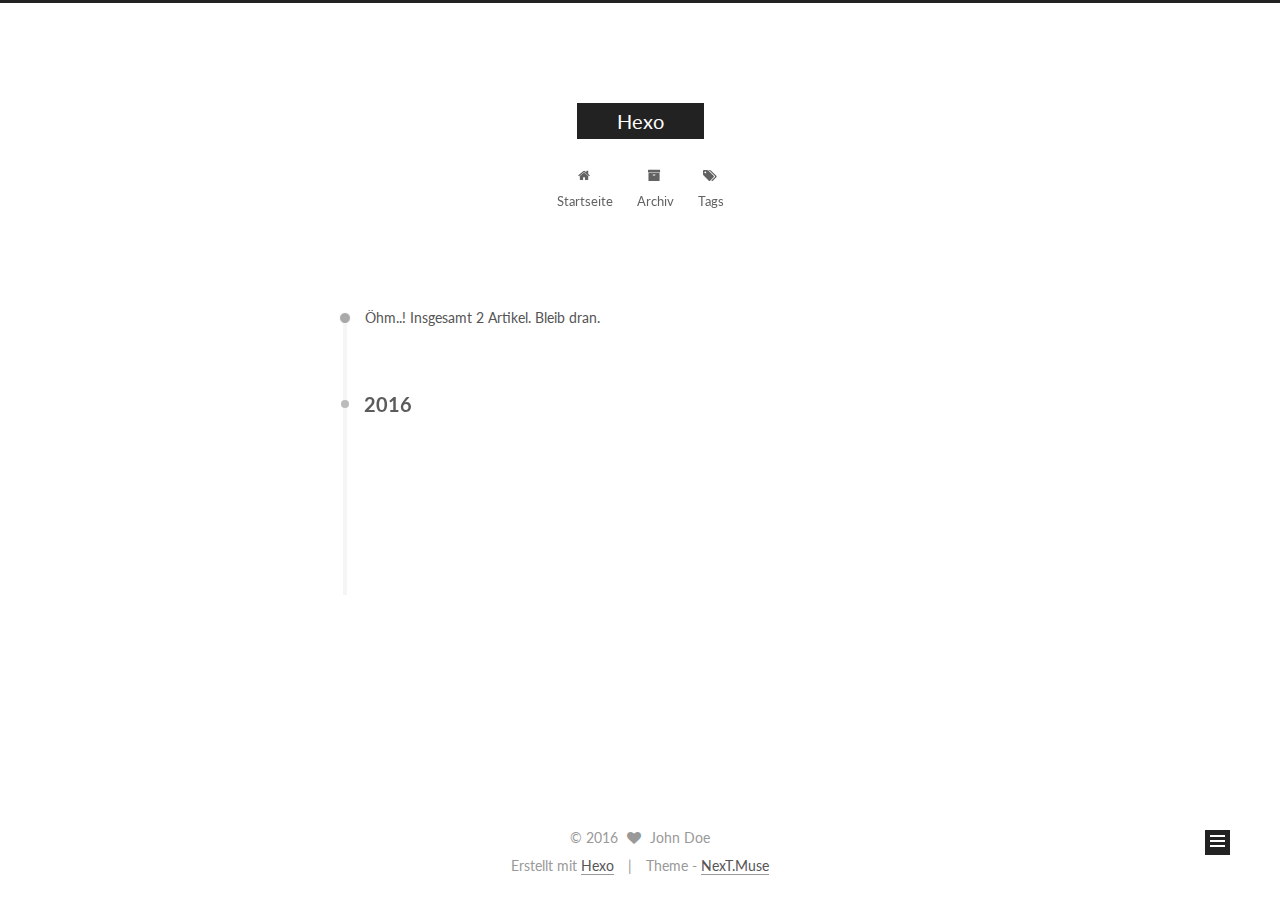
==== commit 3859db0b: "Site updated: 2016-06-21 20:27:29" ====
--- a/archives/index.html
+++ b/archives/index.html
@@ -1,167 +1,429 @@
-
-  <!DOCTYPE HTML>
-<html >
+<!doctype html>
+
+
+
+  
+
+
+<html class="theme-next muse use-motion">
 <head>
-  <meta charset="UTF-8">
-  
-    <title>Archives | Hexo</title>
-    <meta name="viewport" content="width=device-width, initial-scale=1, maximum-scale=3, minimum-scale=1">
-    
-    <meta name="author" content="John Doe">
-    
-    
-    
-    
-    
-    <link rel="icon" href="/img/favicon.ico">
-    
-    
-    <link rel="apple-touch-icon" href="/img/pacman.jpg">
-    <link rel="apple-touch-icon-precomposed" href="/img/pacman.jpg">
-    
-    <link rel="stylesheet" href="/css/style.css">
+  <meta charset="UTF-8"/>
+<meta http-equiv="X-UA-Compatible" content="IE=edge,chrome=1" />
+<meta name="viewport" content="width=device-width, initial-scale=1, maximum-scale=1"/>
+
+
+
+<meta http-equiv="Cache-Control" content="no-transform" />
+<meta http-equiv="Cache-Control" content="no-siteapp" />
+
+
+
+
+
+
+
+
+
+
+
+
+  
+  
+  <link href="/vendors/fancybox/source/jquery.fancybox.css?v=2.1.5" rel="stylesheet" type="text/css" />
+
+
+
+
+  
+  
+  
+  
+
+  
+    
+    
+  
+
+  
+
+  
+
+  
+
+  
+
+  
+    
+    
+    <link href="//fonts.googleapis.com/css?family=Lato:300,300italic,400,400italic,700,700italic&subset=latin,latin-ext" rel="stylesheet" type="text/css">
+  
+
+
+
+
+
+
+<link href="/vendors/font-awesome/css/font-awesome.min.css?v=4.4.0" rel="stylesheet" type="text/css" />
+
+<link href="/css/main.css?v=5.0.1" rel="stylesheet" type="text/css" />
+
+
+  <meta name="keywords" content="Hexo, NexT" />
+
+
+
+
+
+
+
+
+  <link rel="shortcut icon" type="image/x-icon" href="/favicon.ico?v=5.0.1" />
+
+
+
+
+
+
+<meta name="description">
+<meta property="og:type" content="website">
+<meta property="og:title" content="Hexo">
+<meta property="og:url" content="http://yoursite.com/archives/index.html">
+<meta property="og:site_name" content="Hexo">
+<meta property="og:description">
+<meta name="twitter:card" content="summary">
+<meta name="twitter:title" content="Hexo">
+<meta name="twitter:description">
+
+
+
+<script type="text/javascript" id="hexo.configuration">
+  var NexT = window.NexT || {};
+  var CONFIG = {
+    scheme: 'Muse',
+    sidebar: {"position":"left","display":"post"},
+    fancybox: true,
+    motion: true,
+    duoshuo: {
+      userId: 0,
+      author: 'Author'
+    }
+  };
+</script>
+
+
+
+
+  <link rel="canonical" href="http://yoursite.com/archives/"/>
+
+  <title> Archiv | Hexo </title>
 </head>
 
-    <body>
-      <header>
-        <div>
-		
-			<div id="imglogo">
-				<a href="/"><img src="/img/logo.svg" alt="Hexo" title="Hexo"/></a>
-			</div>
-			
-			<div id="textlogo">
-				<h1 class="site-name"><a href="/" title="Hexo">Hexo</a></h1>
-				<h2 class="blog-motto"></h2>
-			</div>
-			<div class="navbar"><a class="navbutton navmobile" href="#" title="Menu">
-			</a></div>
-			<nav class="animated">
-				<ul>
-					
-						<li><a href="/">Home</a></li>
-					
-						<li><a href="/archives">Archives</a></li>
-					
-					<li>
-					
-					<form class="search" action="//google.com/search" method="get" accept-charset="utf-8">
-						<label>Search</label>
-						<input type="text" id="search" name="q" autocomplete="off" maxlength="20" placeholder="Search" />
-						<input type="hidden" name="q" value="site:yoursite.com">
-					</form>
-					
-					</li>
-				</ul>
-			</nav>			
+<body itemscope itemtype="http://schema.org/WebPage" lang="">
+
+  
+
+
+
+
+
+
+
+
+
+
+  
+  
+    
+  
+
+  <div class="container one-collumn sidebar-position-left  page-archive  ">
+    <div class="headband"></div>
+
+    <header id="header" class="header" itemscope itemtype="http://schema.org/WPHeader">
+      <div class="header-inner"><div class="site-meta ">
+  
+
+  <div class="custom-logo-site-title">
+    <a href="/"  class="brand" rel="start">
+      <span class="logo-line-before"><i></i></span>
+      <span class="site-title">Hexo</span>
+      <span class="logo-line-after"><i></i></span>
+    </a>
+  </div>
+  <p class="site-subtitle"></p>
 </div>
 
-      </header>
-      <div id="container">
-        
-
-<div class="archive-title" >
-  <h2 class="archive-icon">Archives</h2>
-  
-  <div class="archiveslist archive-float clearfix">
-   <ul class="archive-list"><li class="archive-list-item"><a class="archive-list-link" href="/archives/2016/06/">June 2016</a><span class="archive-list-count">2</span></li></ul>
+<div class="site-nav-toggle">
+  <button>
+    <span class="btn-bar"></span>
+    <span class="btn-bar"></span>
+    <span class="btn-bar"></span>
+  </button>
+</div>
+
+<nav class="site-nav">
+  
+
+  
+    <ul id="menu" class="menu">
+      
+        
+        <li class="menu-item menu-item-home">
+          <a href="/" rel="section">
+            
+              <i class="menu-item-icon fa fa-fw fa-home"></i> <br />
+            
+            Startseite
+          </a>
+        </li>
+      
+        
+        <li class="menu-item menu-item-archives">
+          <a href="/archives" rel="section">
+            
+              <i class="menu-item-icon fa fa-fw fa-archive"></i> <br />
+            
+            Archiv
+          </a>
+        </li>
+      
+        
+        <li class="menu-item menu-item-tags">
+          <a href="/tags" rel="section">
+            
+              <i class="menu-item-icon fa fa-fw fa-tags"></i> <br />
+            
+            Tags
+          </a>
+        </li>
+      
+
+      
+    </ul>
+  
+
+  
+</nav>
+
  </div>
-  
+    </header>
+
+    <main id="main" class="main">
+      <div class="main-inner">
+        <div class="content-wrap">
+          <div id="content" class="content">
+            
+
+  <section id="posts" class="posts-collapse">
+    <span class="archive-move-on"></span>
+
+    <span class="archive-page-counter">
+      
+      
+      
+        
+      
+      Öhm..! Insgesamt 2 Artikel. Bleib dran.
+    </span>
+
+    
+
+      
+      
+      
+
+      
+        
+        <div class="collection-title">
+          <h2 class="archive-year motion-element" id="archive-year-2016">2016</h2>
+        </div>
+      
+      
+
+      
+
+  <article class="post post-type-normal" itemscope itemtype="http://schema.org/Article">
+    <header class="post-header">
+
+      <h1 class="post-title">
+        
+            <a class="post-title-link" href="/2016/06/21/Hello-Hexo/" itemprop="url">
+              
+                <span itemprop="name">Hello Hexo</span>
+              
+            </a>
+        
+      </h1>
+
+      <div class="post-meta">
+        <time class="post-time" itemprop="dateCreated"
+              datetime="2016-06-21T19:38:11+08:00"
+              content="2016-06-21" >
+          06-21
+        </time>
+      </div>
+
+    </header>
+  </article>
+
+
+
+    
+
+      
+      
+      
+
+      
+      
+
+      
+
+  <article class="post post-type-normal" itemscope itemtype="http://schema.org/Article">
+    <header class="post-header">
+
+      <h1 class="post-title">
+        
+            <a class="post-title-link" href="/2016/06/21/hello-world/" itemprop="url">
+              
+                <span itemprop="name">Hello World</span>
+              
+            </a>
+        
+      </h1>
+
+      <div class="post-meta">
+        <time class="post-time" itemprop="dateCreated"
+              datetime="2016-06-21T19:32:58+08:00"
+              content="2016-06-21" >
+          06-21
+        </time>
+      </div>
+
+    </header>
+  </article>
+
+
+
+    
+
+  </section>
+
+  
+
+
+
+          </div>
+          
+
+
+          
+
+        </div>
+        
+          
+  
+  <div class="sidebar-toggle">
+    <div class="sidebar-toggle-line-wrap">
+      <span class="sidebar-toggle-line sidebar-toggle-line-first"></span>
+      <span class="sidebar-toggle-line sidebar-toggle-line-middle"></span>
+      <span class="sidebar-toggle-line sidebar-toggle-line-last"></span>
+    </div>
+  </div>
+
+  <aside id="sidebar" class="sidebar">
+    <div class="sidebar-inner">
+
+      
+
+      
+
+      <section class="site-overview sidebar-panel  sidebar-panel-active ">
+        <div class="site-author motion-element" itemprop="author" itemscope itemtype="http://schema.org/Person">
+          <img class="site-author-image" itemprop="image"
+               src="/images/avatar.gif"
+               alt="John Doe" />
+          <p class="site-author-name" itemprop="name">John Doe</p>
+          <p class="site-description motion-element" itemprop="description"></p>
+        </div>
+        <nav class="site-state motion-element">
+          <div class="site-state-item site-state-posts">
+            <a href="/archives">
+              <span class="site-state-item-count">2</span>
+              <span class="site-state-item-name">Artikel</span>
+            </a>
+          </div>
+
+          
+
+          
+
+        </nav>
+
+        
+
+        <div class="links-of-author motion-element">
+          
+        </div>
+
+        
+        
+
+        
+        
+
+      </section>
+
+      
+
+    </div>
+  </aside>
+
+
+        
+      </div>
+    </main>
+
+    <footer id="footer" class="footer">
+      <div class="footer-inner">
+        <div class="copyright" >
+  
+  &copy; 
+  <span itemprop="copyrightYear">2016</span>
+  <span class="with-love">
+    <i class="fa fa-heart"></i>
+  </span>
+  <span class="author" itemprop="copyrightHolder">John Doe</span>
 </div>
-<div id="main" class="archive-part clearfix">
-  <div id="archive-page">
-
-  <section class="post" itemscope itemprop="blogPost">
-  
-    <a href="/2016/06/21/Hello-Hexo/" title="Hello Hexo" itemprop="url">
-  
-    <h1 itemprop="name">Hello Hexo</h1>
-    
-    <time datetime="2016-06-21T11:38:11.000Z" itemprop="datePublished">2016-06-21</time>
+
+<div class="powered-by">
+  Erstellt mit  <a class="theme-link" href="http://hexo.io">Hexo</a>
+</div>
+
+<div class="theme-info">
+  Theme -
+  <a class="theme-link" href="https://github.com/iissnan/hexo-theme-next">
+    NexT.Muse
   </a>
-</section>
-
-  <section class="post" itemscope itemprop="blogPost">
-  
-    <a href="/2016/06/21/hello-world/" title="Hello World" itemprop="url">
-  
-    <h1 itemprop="name">Hello World</h1>
-    
-    <time datetime="2016-06-21T11:32:58.000Z" itemprop="datePublished">2016-06-21</time>
-  </a>
-</section>
-
-
+</div>
+
+        
+
+        
+      </div>
+    </footer>
+
+    <div class="back-to-top">
+      <i class="fa fa-arrow-up"></i>
+    </div>
   </div>
-</div>
-
-      </div>
-      <footer><div id="footer" >
-	
-	<div class="line">
-		<span></span>
-		<div class="author"></div>
-	</div>
-	
-	
-	<div class="social-font clearfix">
-		
-		
-		
-		
-		
-	</div>
-		<p class="copyright">Powered by <a href="http://hexo.io" target="_blank" title="hexo">hexo</a> and Theme by <a href="https://github.com/A-limon/pacman" target="_blank" title="Pacman">Pacman</a> © 2016 
-		
-		<a href="http://yoursite.com" target="_blank" title="John Doe">John Doe</a>
-		
-		</p>
-</div>
-</footer>
-      <script src="/js/jquery-2.1.0.min.js"></script>
+
+  
+
 <script type="text/javascript">
-$(document).ready(function(){ 
-  $('.navbar').click(function(){
-    $('header nav').toggleClass('shownav');
-  });
-  var myWidth = 0;
-  function getSize(){
-    if( typeof( window.innerWidth ) == 'number' ) {
-      myWidth = window.innerWidth;
-    } else if( document.documentElement && document.documentElement.clientWidth) {
-      myWidth = document.documentElement.clientWidth;
-    };
-  };
-  var m = $('#main'),
-      a = $('#asidepart'),
-      c = $('.closeaside'),
-      o = $('.openaside');
-  $(window).resize(function(){
-    getSize(); 
-    if (myWidth >= 1024) {
-      $('header nav').removeClass('shownav');
-    }else
-    {
-      m.removeClass('moveMain');
-      a.css('display', 'block').removeClass('fadeOut');
-      o.css('display', 'none');
-        
-    }
-  });
-  c.click(function(){
-    a.addClass('fadeOut').css('display', 'none');
-    o.css('display', 'block').addClass('fadeIn');
-    m.addClass('moveMain');
-  });
-  o.click(function(){
-    o.css('display', 'none').removeClass('beforeFadeIn');
-    a.css('display', 'block').removeClass('fadeOut').addClass('fadeIn');      
-    m.removeClass('moveMain');
-  });
-  $(window).scroll(function(){
-    o.css("top",Math.max(80,260-$(this).scrollTop()));
-  });
-});
+  if (Object.prototype.toString.call(window.Promise) !== '[object Function]') {
+    window.Promise = null;
+  }
 </script>
 
 
@@ -170,5 +432,74 @@
 
 
 
-    </body>
-   </html>
+
+
+  
+
+
+
+  
+  <script type="text/javascript" src="/vendors/jquery/index.js?v=2.1.3"></script>
+
+  
+  <script type="text/javascript" src="/vendors/fastclick/lib/fastclick.min.js?v=1.0.6"></script>
+
+  
+  <script type="text/javascript" src="/vendors/jquery_lazyload/jquery.lazyload.js?v=1.9.7"></script>
+
+  
+  <script type="text/javascript" src="/vendors/velocity/velocity.min.js?v=1.2.1"></script>
+
+  
+  <script type="text/javascript" src="/vendors/velocity/velocity.ui.min.js?v=1.2.1"></script>
+
+  
+  <script type="text/javascript" src="/vendors/fancybox/source/jquery.fancybox.pack.js?v=2.1.5"></script>
+
+
+  
+
+
+  <script type="text/javascript" src="/js/src/utils.js?v=5.0.1"></script>
+
+  <script type="text/javascript" src="/js/src/motion.js?v=5.0.1"></script>
+
+
+
+  
+  
+
+  
+  
+    <script type="text/javascript" id="motion.page.archive">
+      $('.archive-year').velocity('transition.slideLeftIn');
+    </script>
+  
+
+
+  
+
+
+  <script type="text/javascript" src="/js/src/bootstrap.js?v=5.0.1"></script>
+
+
+
+  
+
+
+
+  
+
+
+
+
+  
+  
+  
+
+  
+
+  
+
+</body>
+</html>
--- a/css/main.css
+++ b/css/main.css
@@ -0,0 +1,2182 @@
+/* normalize.css v3.0.2 | MIT License | git.io/normalize */
+html {
+  font-family: sans-serif; /* 1 */
+  -ms-text-size-adjust: 100%; /* 2 */
+  -webkit-text-size-adjust: 100%; /* 2 */
+}
+body {
+  margin: 0;
+}
+article,
+aside,
+details,
+figcaption,
+figure,
+footer,
+header,
+hgroup,
+main,
+menu,
+nav,
+section,
+summary {
+  display: block;
+}
+audio,
+canvas,
+progress,
+video {
+  display: inline-block; /* 1 */
+  vertical-align: baseline; /* 2 */
+}
+audio:not([controls]) {
+  display: none;
+  height: 0;
+}
+[hidden],
+template {
+  display: none;
+}
+a {
+  background-color: transparent;
+}
+a:active,
+a:hover {
+  outline: 0;
+}
+abbr[title] {
+  border-bottom: 1px dotted;
+}
+b,
+strong {
+  font-weight: bold;
+}
+dfn {
+  font-style: italic;
+}
+h1 {
+  font-size: 2em;
+  margin: 0.67em 0;
+}
+mark {
+  background: #ff0;
+  color: #000;
+}
+small {
+  font-size: 80%;
+}
+sub,
+sup {
+  font-size: 75%;
+  line-height: 0;
+  position: relative;
+  vertical-align: baseline;
+}
+sup {
+  top: -0.5em;
+}
+sub {
+  bottom: -0.25em;
+}
+img {
+  border: 0;
+}
+svg:not(:root) {
+  overflow: hidden;
+}
+figure {
+  margin: 1em 40px;
+}
+hr {
+  -moz-box-sizing: content-box;
+  box-sizing: content-box;
+  height: 0;
+}
+pre {
+  overflow: auto;
+}
+code,
+kbd,
+pre,
+samp {
+  font-family: monospace, monospace;
+  font-size: 1em;
+}
+button,
+input,
+optgroup,
+select,
+textarea {
+  color: inherit; /* 1 */
+  font: inherit; /* 2 */
+  margin: 0; /* 3 */
+}
+button {
+  overflow: visible;
+}
+button,
+select {
+  text-transform: none;
+}
+button,
+html input[type="button"],
+input[type="reset"],
+input[type="submit"] {
+  -webkit-appearance: button; /* 2 */
+  cursor: pointer; /* 3 */
+}
+button[disabled],
+html input[disabled] {
+  cursor: default;
+}
+button::-moz-focus-inner,
+input::-moz-focus-inner {
+  border: 0;
+  padding: 0;
+}
+input {
+  line-height: normal;
+}
+input[type="checkbox"],
+input[type="radio"] {
+  box-sizing: border-box; /* 1 */
+  padding: 0; /* 2 */
+}
+input[type="number"]::-webkit-inner-spin-button,
+input[type="number"]::-webkit-outer-spin-button {
+  height: auto;
+}
+input[type="search"] {
+  -webkit-appearance: textfield; /* 1 */
+  -moz-box-sizing: content-box;
+  -webkit-box-sizing: content-box; /* 2 */
+  box-sizing: content-box;
+}
+input[type="search"]::-webkit-search-cancel-button,
+input[type="search"]::-webkit-search-decoration {
+  -webkit-appearance: none;
+}
+fieldset {
+  border: 1px solid #c0c0c0;
+  margin: 0 2px;
+  padding: 0.35em 0.625em 0.75em;
+}
+legend {
+  border: 0; /* 1 */
+  padding: 0; /* 2 */
+}
+textarea {
+  overflow: auto;
+}
+optgroup {
+  font-weight: bold;
+}
+table {
+  border-collapse: collapse;
+  border-spacing: 0;
+}
+td,
+th {
+  padding: 0;
+}
+::selection {
+  background: #262a30;
+  color: #fff;
+}
+body {
+  position: relative;
+  font-family: 'Lato', "PingFang SC", "Microsoft YaHei", sans-serif;
+  font-size: 14px;
+  line-height: 2;
+  color: #555;
+  background: #fff;
+}
+@media (max-width: 767px) {
+  body {
+    padding-right: 0 !important;
+  }
+}
+@media (min-width: 768px) and (max-width: 991px) {
+  body {
+    padding-right: 0 !important;
+  }
+}
+@media (min-width: 1600px) {
+  body {
+    font-size: 16px;
+  }
+}
+h1,
+h2,
+h3,
+h4,
+h5,
+h6 {
+  margin: 0;
+  padding: 0;
+  font-weight: bold;
+  line-height: 1.5;
+  font-family: 'Lato', "PingFang SC", "Microsoft YaHei", sans-serif;
+}
+h2,
+h3,
+h4,
+h5,
+h6 {
+  margin: 20px 0 15px;
+}
+h1 {
+  font-size: 22px;
+}
+@media (max-width: 767px) {
+  h1 {
+    font-size: 18px;
+  }
+}
+h2 {
+  font-size: 20px;
+}
+@media (max-width: 767px) {
+  h2 {
+    font-size: 16px;
+  }
+}
+h3 {
+  font-size: 18px;
+}
+@media (max-width: 767px) {
+  h3 {
+    font-size: 14px;
+  }
+}
+h4 {
+  font-size: 16px;
+}
+@media (max-width: 767px) {
+  h4 {
+    font-size: 12px;
+  }
+}
+h5 {
+  font-size: 14px;
+}
+@media (max-width: 767px) {
+  h5 {
+    font-size: 10px;
+  }
+}
+h6 {
+  font-size: 12px;
+}
+@media (max-width: 767px) {
+  h6 {
+    font-size: 8px;
+  }
+}
+p {
+  margin: 0 0 25px 0;
+}
+a {
+  color: #555;
+  text-decoration: none;
+  border-bottom: 1px solid #999;
+  word-wrap: break-word;
+}
+a:hover {
+  color: #222;
+  border-bottom-color: #222;
+}
+ul {
+  list-style: none;
+}
+blockquote {
+  margin: 0;
+  padding: 0;
+}
+img {
+  display: block;
+  margin: auto;
+  max-width: 100%;
+  height: auto;
+}
+hr {
+  margin: 40px 0;
+  height: 3px;
+  border: none;
+  background-color: #ddd;
+  background-image: repeating-linear-gradient(-45deg, #fff, #fff 4px, transparent 4px, transparent 8px);
+}
+blockquote {
+  padding: 0 15px;
+  color: #666;
+  border-left: 4px solid #ddd;
+}
+blockquote cite::before {
+  content: "-";
+  padding: 0 5px;
+}
+dt {
+  font-weight: 700;
+}
+dd {
+  margin: 0;
+  padding: 0;
+}
+.text-left {
+  text-align: left;
+}
+.text-center {
+  text-align: center;
+}
+.text-right {
+  text-align: right;
+}
+.text-justify {
+  text-align: justify;
+}
+.text-nowrap {
+  white-space: nowrap;
+}
+.text-lowercase {
+  text-transform: lowercase;
+}
+.text-uppercase {
+  text-transform: uppercase;
+}
+.text-capitalize {
+  text-transform: capitalize;
+}
+.center-block {
+  display: block;
+  margin-left: auto;
+  margin-right: auto;
+}
+.clearfix:before,
+.clearfix:after {
+  content: " ";
+  display: table;
+}
+.clearfix:after {
+  clear: both;
+}
+.pullquote {
+  width: 45%;
+}
+.pullquote.left {
+  float: left;
+  margin-left: 5px;
+  margin-right: 10px;
+}
+.pullquote.right {
+  float: right;
+  margin-left: 10px;
+  margin-right: 5px;
+}
+.affix.affix.affix {
+  position: fixed;
+}
+.translation {
+  margin-top: -20px;
+  font-size: 14px;
+  color: #999;
+}
+.scrollbar-measure {
+  width: 100px;
+  height: 100px;
+  overflow: scroll;
+  position: absolute;
+  top: -9999px;
+}
+.use-motion .motion-element {
+  opacity: 0;
+}
+#local-search-input {
+  padding: 3px;
+  border: none;
+  text-indent: 14px;
+  border-radius: 0;
+  width: 140px;
+  outline: none;
+  border-bottom: 1px solid #999;
+  background: inherit;
+  opacity: 0.5;
+}
+#local-search-input:focus {
+  opacity: 1;
+}
+.search-icon {
+  position: absolute;
+  top: 9px;
+}
+table {
+  margin: 20px 0;
+  width: 100%;
+  border-collapse: collapse;
+  border-spacing: 0;
+  border: 1px solid #ddd;
+  font-size: 14px;
+  table-layout: fixed;
+  word-wrap: break-all;
+}
+table>tbody>tr:nth-of-type(odd) {
+  background-color: #f9f9f9;
+}
+table>tbody>tr:hover {
+  background-color: #f5f5f5;
+}
+caption,
+th,
+td {
+  padding: 8px;
+  text-align: left;
+  vertical-align: middle;
+  font-weight: normal;
+}
+th,
+td {
+  border-bottom: 3px solid #ddd;
+  border-right: 1px solid #eee;
+}
+th {
+  padding-bottom: 10px;
+  font-weight: 700;
+}
+td {
+  border-bottom-width: 1px;
+}
+html,
+body {
+  height: 100%;
+}
+.container {
+  position: relative;
+  min-height: 100%;
+}
+.header-inner {
+  margin: 0 auto;
+  padding: 100px 0 70px;
+  width: 700px;
+}
+@media (min-width: 1600px) {
+  .container .header-inner {
+    width: 900px;
+  }
+}
+.main {
+  padding-bottom: 150px;
+}
+.main-inner {
+  margin: 0 auto;
+  width: 700px;
+}
+@media (min-width: 1600px) {
+  .container .main-inner {
+    width: 900px;
+  }
+}
+.footer {
+  position: absolute;
+  left: 0;
+  bottom: 0;
+  width: 100%;
+  min-height: 50px;
+}
+.footer-inner {
+  box-sizing: border-box;
+  margin: 20px auto;
+  width: 700px;
+}
+@media (min-width: 1600px) {
+  .container .footer-inner {
+    width: 900px;
+  }
+}
+pre,
+.highlight {
+  overflow: auto;
+  margin: 20px 0;
+  padding: 15px;
+  font-size: 13px;
+  color: #4d4d4c;
+  background: #f7f7f7;
+  line-height: 1.6;
+}
+pre,
+code {
+  font-family: consolas, Menlo, "PingFang SC", "Microsoft YaHei", monospace;
+}
+code {
+  padding: 2px 4px;
+  word-break: break-all;
+  color: #555;
+  background: #eee;
+  border-radius: 4px;
+  font-size: 13px;
+}
+pre code {
+  padding: 0;
+  color: #4d4d4c;
+  background: none;
+  text-shadow: none;
+}
+.highlight pre {
+  border: none;
+  margin: 0;
+  padding: 1px;
+}
+.highlight table {
+  margin: 0;
+  width: auto;
+  border: none;
+}
+.highlight td {
+  border: none;
+  padding: 0;
+}
+.highlight figcaption {
+  font-size: 1em;
+  color: #4d4d4c;
+  line-height: 1em;
+  margin-bottom: 1em;
+}
+.highlight figcaption:before,
+.highlight figcaption:after {
+  content: " ";
+  display: table;
+}
+.highlight figcaption:after {
+  clear: both;
+}
+.highlight figcaption a {
+  float: right;
+  color: #4d4d4c;
+}
+.highlight figcaption a:hover {
+  border-bottom-color: #4d4d4c;
+}
+.highlight .gutter pre {
+  color: #666;
+  text-align: right;
+  padding-right: 20px;
+}
+.highlight .line {
+  height: 20px;
+}
+.gist table {
+  width: auto;
+}
+.gist table td {
+  border: none;
+}
+pre .comment {
+  color: #8e908c;
+}
+pre .variable,
+pre .attribute,
+pre .tag,
+pre .regexp,
+pre .ruby .constant,
+pre .xml .tag .title,
+pre .xml .pi,
+pre .xml .doctype,
+pre .html .doctype,
+pre .css .id,
+pre .css .class,
+pre .css .pseudo {
+  color: #c82829;
+}
+pre .number,
+pre .preprocessor,
+pre .built_in,
+pre .literal,
+pre .params,
+pre .constant,
+pre .command {
+  color: #f5871f;
+}
+pre .ruby .class .title,
+pre .css .rules .attribute,
+pre .string,
+pre .value,
+pre .inheritance,
+pre .header,
+pre .ruby .symbol,
+pre .xml .cdata,
+pre .special,
+pre .number,
+pre .formula {
+  color: #718c00;
+}
+pre .title,
+pre .css .hexcolor {
+  color: #3e999f;
+}
+pre .function,
+pre .python .decorator,
+pre .python .title,
+pre .ruby .function .title,
+pre .ruby .title .keyword,
+pre .perl .sub,
+pre .javascript .title,
+pre .coffeescript .title {
+  color: #4271ae;
+}
+pre .keyword,
+pre .javascript .function {
+  color: #8959a8;
+}
+.full-image.full-image.full-image {
+  border: none;
+  max-width: 100%;
+  width: auto;
+  margin: 20px auto;
+}
+@media (min-width: 992px) {
+  .full-image.full-image.full-image {
+    max-width: none;
+    width: 126%;
+    margin: 0 -13%;
+  }
+}
+.blockquote-center,
+.page-home .post-type-quote blockquote,
+.page-post-detail .post-type-quote blockquote {
+  position: relative;
+  margin: 40px 0;
+  padding: 0;
+  border-left: none;
+  text-align: center;
+}
+.blockquote-center::before,
+.page-home .post-type-quote blockquote::before,
+.page-post-detail .post-type-quote blockquote::before,
+.blockquote-center::after,
+.page-home .post-type-quote blockquote::after,
+.page-post-detail .post-type-quote blockquote::after {
+  position: absolute;
+  content: ' ';
+  display: block;
+  width: 100%;
+  height: 24px;
+  opacity: 0.2;
+  background-repeat: no-repeat;
+  background-position: 0 -6px;
+  background-size: 22px 22px;
+}
+.blockquote-center::before,
+.page-home .post-type-quote blockquote::before,
+.page-post-detail .post-type-quote blockquote::before {
+  top: -20px;
+  background-image: url("../images/quote-l.svg");
+  border-top: 1px solid #ccc;
+}
+.blockquote-center::after,
+.page-home .post-type-quote blockquote::after,
+.page-post-detail .post-type-quote blockquote::after {
+  bottom: -20px;
+  background-image: url("../images/quote-r.svg");
+  border-bottom: 1px solid #ccc;
+  background-position: 100% 8px;
+}
+.blockquote-center p,
+.page-home .post-type-quote blockquote p,
+.page-post-detail .post-type-quote blockquote p,
+.blockquote-center div,
+.page-home .post-type-quote blockquote div,
+.page-post-detail .post-type-quote blockquote div {
+  text-align: center;
+}
+.post .post-body .group-picture img {
+  box-sizing: border-box;
+  padding: 0 3px;
+  border: none;
+}
+.post .group-picture-row {
+  overflow: hidden;
+  margin-top: 6px;
+}
+.post .group-picture-row:first-child {
+  margin-top: 0;
+}
+.post .group-picture-column {
+  float: left;
+}
+.page-post-detail .post-body .group-picture-column {
+  float: none;
+  margin-top: 10px;
+  width: auto !important;
+}
+.page-post-detail .post-body .group-picture-column img {
+  margin: 0 auto;
+}
+.page-archive .group-picture-container {
+  overflow: hidden;
+}
+.page-archive .group-picture-row {
+  float: left;
+}
+.page-archive .group-picture-row:first-child {
+  margin-top: 6px;
+}
+.page-archive .group-picture-column {
+  max-width: 150px;
+  max-height: 150px;
+}
+.btn {
+  display: inline-block;
+  padding: 0 20px;
+  font-size: 14px;
+  color: #fff;
+  background: #222;
+  border: 2px solid #222;
+  text-decoration: none;
+  border-radius: 0;
+  transition-property: background-color;
+  transition-duration: 0.2s;
+  transition-timing-function: ease-in-out;
+  transition-delay: 0s;
+}
+.btn:hover,
+.post-more-link .btn:hover {
+  border-color: #222;
+  color: #222;
+  background: #fff;
+}
+.btn-bar {
+  display: block;
+  width: 22px;
+  height: 2px;
+  background: #555;
+  border-radius: 1px;
+}
+.btn-bar+.btn-bar {
+  margin-top: 4px;
+}
+.pagination {
+  margin: 120px 0 40px;
+  text-align: center;
+  border-top: 1px solid #eee;
+}
+.page-number-basic,
+.pagination .prev,
+.pagination .next,
+.pagination .page-number,
+.pagination .space {
+  display: inline-block;
+  position: relative;
+  top: -1px;
+  margin: 0 10px;
+  padding: 0 10px;
+  line-height: 30px;
+}
+@media (max-width: 767px) {
+  .page-number-basic,
+  .pagination .prev,
+  .pagination .next,
+  .pagination .page-number,
+  .pagination .space {
+    margin: 0 5px;
+  }
+}
+.pagination .prev,
+.pagination .next,
+.pagination .page-number {
+  border-bottom: 0;
+  border-top: 1px solid #eee;
+  transition-property: border-color;
+  transition-duration: 0.2s;
+  transition-timing-function: ease-in-out;
+  transition-delay: 0s;
+}
+.pagination .prev:hover,
+.pagination .next:hover,
+.pagination .page-number:hover {
+  border-top-color: #222;
+}
+.pagination .space {
+  padding: 0;
+  margin: 0;
+}
+.pagination .prev {
+  margin-left: 0;
+}
+.pagination .next {
+  margin-right: 0;
+}
+.pagination .page-number.current {
+  color: #fff;
+  background: #ccc;
+  border-top-color: #ccc;
+}
+@media (max-width: 767px) {
+  .pagination {
+    border-top: none;
+  }
+  .pagination .prev,
+  .pagination .next,
+  .pagination .page-number {
+    margin-bottom: 10px;
+    border-top: 0;
+    border-bottom: 1px solid #eee;
+  }
+  .pagination .prev:hover,
+  .pagination .next:hover,
+  .pagination .page-number:hover {
+    border-bottom-color: #222;
+  }
+}
+.comments {
+  margin: 60px 20px 0;
+}
+.tag-cloud {
+  text-align: center;
+}
+.tag-cloud a {
+  display: inline-block;
+  margin: 10px;
+}
+.back-to-top {
+  box-sizing: border-box;
+  position: fixed;
+  bottom: -100px;
+  right: 50px;
+  z-index: 1050;
+  padding: 0 6px;
+  width: 25px;
+  background: #222;
+  font-size: 12px;
+  opacity: 1;
+  color: #fff;
+  cursor: pointer;
+  text-align: center;
+  -webkit-transform: translateZ(0);
+  transition-property: bottom;
+  transition-duration: 0.2s;
+  transition-timing-function: ease-in-out;
+  transition-delay: 0s;
+}
+@media (max-width: 767px) {
+  .back-to-top {
+    display: none;
+  }
+}
+@media (min-width: 768px) and (max-width: 991px) {
+  .back-to-top {
+    display: none;
+  }
+}
+.back-to-top.back-to-top-on {
+  bottom: 19px;
+}
+.header {
+  background: #fff;
+}
+.header-inner {
+  position: relative;
+}
+.headband {
+  height: 3px;
+  background: #222;
+}
+.site-meta {
+  margin: 0;
+  text-align: center;
+}
+@media (max-width: 767px) {
+  .site-meta {
+    text-align: center;
+  }
+}
+.brand {
+  position: relative;
+  display: inline-block;
+  padding: 0 40px;
+  color: #fff;
+  background: #222;
+  border-bottom: none;
+}
+.brand:hover {
+  color: #fff;
+}
+.logo {
+  display: inline-block;
+  margin-right: 5px;
+  line-height: 36px;
+  vertical-align: top;
+}
+.site-title {
+  display: inline-block;
+  vertical-align: top;
+  line-height: 36px;
+  font-size: 20px;
+  font-weight: normal;
+  font-family: 'Lato', "PingFang SC", "Microsoft YaHei", sans-serif;
+}
+.site-subtitle {
+  margin-top: 10px;
+  font-size: 13px;
+  color: #999;
+}
+.use-motion .brand {
+  opacity: 0;
+}
+.use-motion .logo,
+.use-motion .site-title,
+.use-motion .site-subtitle {
+  opacity: 0;
+  position: relative;
+  top: -10px;
+}
+.site-nav-toggle {
+  display: none;
+  position: absolute;
+  top: 10px;
+  left: 10px;
+}
+@media (max-width: 767px) {
+  .site-nav-toggle {
+    display: block;
+  }
+}
+.site-nav-toggle button {
+  margin-top: 2px;
+  padding: 9px 10px;
+  background: transparent;
+  border: none;
+}
+@media (max-width: 767px) {
+  .site-nav {
+    display: none;
+    margin: 0 -10px;
+    padding: 0 10px;
+    clear: both;
+    border-top: 1px solid #ddd;
+  }
+}
+@media (min-width: 768px) and (max-width: 991px) {
+  .site-nav {
+    display: block !important;
+  }
+}
+@media (min-width: 992px) {
+  .site-nav {
+    display: block !important;
+  }
+}
+.menu {
+  margin-top: 20px;
+  padding-left: 0;
+  text-align: center;
+}
+.menu .menu-item {
+  display: inline-block;
+  margin: 0 10px;
+}
+@media screen and (max-width: 767px) {
+  .menu .menu-item {
+    margin-top: 10px;
+  }
+}
+.menu .menu-item a {
+  display: block;
+  font-size: 13px;
+  text-transform: capitalize;
+  line-height: inherit;
+  border-bottom: 1px solid transparent;
+  transition-property: border-color;
+  transition-duration: 0.2s;
+  transition-timing-function: ease-in-out;
+  transition-delay: 0s;
+}
+.menu .menu-item a:hover {
+  border-bottom-color: #222;
+}
+.menu .menu-item .fa {
+  margin-right: 5px;
+}
+.use-motion .menu-item {
+  opacity: 0;
+}
+.post-body {
+  font-family: 'Lato', "PingFang SC", "Microsoft YaHei", sans-serif;
+}
+@media (max-width: 767px) {
+  .post-body {
+    word-break: break-word;
+  }
+}
+.post-body .fancybox img {
+  display: block !important;
+  margin: 0 auto;
+  cursor: pointer;
+  cursor: zoom-in;
+  cursor: -webkit-zoom-in;
+}
+.post-body .image-caption,
+.post-body .figure .caption {
+  margin: 10px auto 15px;
+  text-align: center;
+  font-size: 14px;
+  color: #999;
+  font-weight: bold;
+  line-height: 1;
+}
+.post-sticky-flag {
+  display: inline-block;
+  font-size: 16px;
+  -ms-transform: rotate(30deg);
+  -webkit-transform: rotate(30deg);
+  -moz-transform: rotate(30deg);
+  -ms-transform: rotate(30deg);
+  -o-transform: rotate(30deg);
+  transform: rotate(30deg);
+}
+.posts-expand {
+  padding-top: 40px;
+}
+@media (max-width: 767px) {
+  .posts-expand {
+    margin: 0 20px;
+  }
+  .post-body pre,
+  .post-body .highlight {
+    padding: 10px;
+  }
+  .post-body pre .gutter pre,
+  .post-body .highlight .gutter pre {
+    padding-right: 10px;
+  }
+}
+@media (min-width: 992px) {
+  .posts-expand .post-body {
+    text-align: justify;
+  }
+}
+.posts-expand .post-body h2,
+.posts-expand .post-body h3,
+.posts-expand .post-body h4,
+.posts-expand .post-body h5,
+.posts-expand .post-body h6 {
+  padding-top: 10px;
+}
+.posts-expand .post-body h2 .header-anchor,
+.posts-expand .post-body h3 .header-anchor,
+.posts-expand .post-body h4 .header-anchor,
+.posts-expand .post-body h5 .header-anchor,
+.posts-expand .post-body h6 .header-anchor {
+  float: right;
+  margin-left: 10px;
+  color: #ccc;
+  border-bottom-style: none;
+  visibility: hidden;
+}
+.posts-expand .post-body h2 .header-anchor:hover,
+.posts-expand .post-body h3 .header-anchor:hover,
+.posts-expand .post-body h4 .header-anchor:hover,
+.posts-expand .post-body h5 .header-anchor:hover,
+.posts-expand .post-body h6 .header-anchor:hover {
+  color: inherit;
+}
+.posts-expand .post-body h2:hover .header-anchor,
+.posts-expand .post-body h3:hover .header-anchor,
+.posts-expand .post-body h4:hover .header-anchor,
+.posts-expand .post-body h5:hover .header-anchor,
+.posts-expand .post-body h6:hover .header-anchor {
+  visibility: visible;
+}
+.posts-expand .post-body ul li {
+  list-style: circle;
+}
+.posts-expand .post-body img {
+  box-sizing: border-box;
+  margin: auto;
+  padding: 3px;
+  border: 1px solid #ddd;
+}
+.posts-expand .fancybox img {
+  margin: 0 auto;
+}
+@media (max-width: 767px) {
+  .posts-collapse {
+    margin: 0 20px;
+  }
+  .posts-collapse .post-title,
+  .posts-collapse .post-meta {
+    display: block;
+    width: auto;
+    text-align: left;
+  }
+}
+.posts-collapse {
+  position: relative;
+  z-index: 1010;
+  margin-left: 55px;
+}
+.posts-collapse::after {
+  content: " ";
+  position: absolute;
+  top: 20px;
+  left: 0;
+  margin-left: -2px;
+  width: 4px;
+  height: 100%;
+  background: #f5f5f5;
+  z-index: -1;
+}
+@media (max-width: 767px) {
+  .posts-collapse {
+    margin: 0 20px;
+  }
+}
+.posts-collapse .collection-title {
+  position: relative;
+  margin: 60px 0;
+}
+.posts-collapse .collection-title h2 {
+  margin-left: 20px;
+}
+.posts-collapse .collection-title small {
+  color: #bbb;
+}
+.posts-collapse .collection-title::before {
+  content: " ";
+  position: absolute;
+  left: 0;
+  top: 50%;
+  margin-left: -4px;
+  margin-top: -4px;
+  width: 8px;
+  height: 8px;
+  background: #bbb;
+  border-radius: 50%;
+}
+.posts-collapse .post {
+  margin: 30px 0;
+}
+.posts-collapse .post-header {
+  position: relative;
+  transition-duration: 0.2s;
+  transition-timing-function: ease-in-out;
+  transition-delay: 0s;
+  transition-property: border;
+  border-bottom: 1px dashed #ccc;
+}
+.posts-collapse .post-header::before {
+  content: " ";
+  position: absolute;
+  left: 0;
+  top: 12px;
+  width: 6px;
+  height: 6px;
+  margin-left: -4px;
+  background: #bbb;
+  border-radius: 50%;
+  border: 1px solid #fff;
+  transition-duration: 0.2s;
+  transition-timing-function: ease-in-out;
+  transition-delay: 0s;
+  transition-property: background;
+}
+.posts-collapse .post-header:hover {
+  border-bottom-color: #666;
+}
+.posts-collapse .post-header:hover::before {
+  background: #222;
+}
+.posts-collapse .post-meta {
+  position: absolute;
+  font-size: 12px;
+  left: 20px;
+  top: 5px;
+}
+.posts-collapse .post-comments-count {
+  display: none;
+}
+.posts-collapse .post-title {
+  margin-left: 60px;
+  font-size: 16px;
+  font-weight: normal;
+  line-height: inherit;
+}
+.posts-collapse .post-title::after {
+  margin-left: 3px;
+  opacity: 0.6;
+}
+.posts-collapse .post-title a {
+  color: #666;
+  border-bottom: none;
+}
+.page-home .post-type-quote .post-header,
+.page-post-detail .post-type-quote .post-header,
+.page-home .post-type-quote .post-tags,
+.page-post-detail .post-type-quote .post-tags {
+  display: none;
+}
+.posts-expand .post-title {
+  font-size: 26px;
+  text-align: center;
+  word-break: break-word;
+  font-weight: 400;
+}
+@media (max-width: 767px) {
+  .posts-expand .post-title {
+    font-size: 22px;
+  }
+}
+.posts-expand .post-title-link {
+  display: inline-block;
+  position: relative;
+  color: #555;
+  border-bottom: none;
+  line-height: 1.2;
+  vertical-align: top;
+}
+.posts-expand .post-title-link::before {
+  content: "";
+  position: absolute;
+  width: 100%;
+  height: 2px;
+  bottom: 0;
+  left: 0;
+  background-color: #000;
+  visibility: hidden;
+  -webkit-transform: scaleX(0);
+  -moz-transform: scaleX(0);
+  -ms-transform: scaleX(0);
+  -o-transform: scaleX(0);
+  transform: scaleX(0);
+  transition-duration: 0.2s;
+  transition-timing-function: ease-in-out;
+  transition-delay: 0s;
+}
+.posts-expand .post-title-link:hover::before {
+  visibility: visible;
+  -webkit-transform: scaleX(1);
+  -moz-transform: scaleX(1);
+  -ms-transform: scaleX(1);
+  -o-transform: scaleX(1);
+  transform: scaleX(1);
+}
+.posts-expand .post-title-link .fa {
+  font-size: 16px;
+}
+.posts-expand .post-meta {
+  margin: 3px 0 60px 0;
+  color: #999;
+  font-family: 'Lato', "PingFang SC", "Microsoft YaHei", sans-serif;
+  font-size: 12px;
+  text-align: center;
+}
+.posts-expand .post-meta .post-category-list {
+  display: inline-block;
+  margin: 0;
+  padding: 3px;
+}
+.posts-expand .post-meta .post-category-list-link {
+  color: #999;
+}
+.post-meta-item-icon {
+  display: none;
+  margin-right: 3px;
+}
+@media (min-width: 768px) and (max-width: 991px) {
+  .post-meta-item-icon {
+    display: inline-block;
+  }
+}
+@media (max-width: 767px) {
+  .post-meta-item-icon {
+    display: inline-block;
+  }
+}
+@media (min-width: 768px) and (max-width: 991px) {
+  .post-meta-item-text {
+    display: none;
+  }
+}
+@media (max-width: 767px) {
+  .post-meta-item-text {
+    display: none;
+  }
+}
+@media (max-width: 767px) {
+  .posts-expand .post-comments-count {
+    display: none;
+  }
+}
+.post-more-link {
+  margin-top: 50px;
+}
+.post-more-link .btn {
+  color: #fff;
+  font-size: 14px;
+  background: #222;
+  border-radius: 0;
+  line-height: 2;
+}
+.posts-expand .post-tags {
+  margin-top: 40px;
+  text-align: center;
+}
+.posts-expand .post-tags a {
+  display: inline-block;
+  margin-right: 10px;
+  font-size: 13px;
+}
+.post-nav {
+  overflow: hidden;
+  margin-top: 60px;
+  padding: 10px;
+  white-space: nowrap;
+  border-top: 1px solid #eee;
+}
+.post-nav-item {
+  display: inline-block;
+  width: 50%;
+  white-space: normal;
+}
+.post-nav-item a {
+  position: relative;
+  display: inline-block;
+  line-height: 25px;
+  font-size: 14px;
+  color: #555;
+  border-bottom: none;
+}
+.post-nav-item a:hover {
+  color: #222;
+  border-bottom: none;
+}
+.post-nav-item a:active {
+  top: 2px;
+}
+.post-nav-item a i {
+  font-size: 12px;
+}
+.post-nav-prev {
+  text-align: right;
+}
+.posts-expand .post-eof {
+  display: block;
+  margin: 80px auto 60px;
+  width: 8%;
+  height: 1px;
+  background: #ccc;
+  text-align: center;
+}
+.post:last-child .post-eof.post-eof.post-eof {
+  display: none;
+}
+.post-gallery {
+  display: table;
+  table-layout: fixed;
+  width: 100%;
+  border-collapse: separate;
+}
+.post-gallery-row {
+  display: table-row;
+}
+.post-gallery .post-gallery-img {
+  display: table-cell;
+  text-align: center;
+  vertical-align: middle;
+  border: none;
+}
+.post-gallery .post-gallery-img img {
+  max-width: 100%;
+  max-height: 100%;
+  border: none;
+}
+.fancybox-close,
+.fancybox-close:hover {
+  border: none;
+}
+.sidebar {
+  position: fixed;
+  right: 0;
+  top: 0;
+  bottom: 0;
+  width: 0;
+  z-index: 1040;
+  box-shadow: inset 0 2px 6px #000;
+  background: #222;
+  -webkit-transform: translateZ(0);
+}
+.sidebar a {
+  color: #999;
+  border-bottom-color: #555;
+}
+.sidebar a:hover {
+  color: #eee;
+}
+@media (min-width: 768px) and (max-width: 991px) {
+  .sidebar {
+    display: none !important;
+  }
+}
+@media (max-width: 767px) {
+  .sidebar {
+    display: none !important;
+  }
+}
+.sidebar-inner {
+  position: relative;
+  padding: 20px 10px;
+  color: #999;
+  text-align: center;
+}
+.sidebar-toggle {
+  position: fixed;
+  right: 50px;
+  bottom: 45px;
+  width: 15px;
+  height: 15px;
+  padding: 5px;
+  background: #222;
+  line-height: 0;
+  z-index: 1050;
+  cursor: pointer;
+  -webkit-transform: translateZ(0);
+}
+@media (min-width: 768px) and (max-width: 991px) {
+  .sidebar-toggle {
+    display: none;
+  }
+}
+@media (max-width: 767px) {
+  .sidebar-toggle {
+    display: none;
+  }
+}
+.sidebar-toggle-line {
+  position: relative;
+  display: inline-block;
+  vertical-align: top;
+  height: 2px;
+  width: 100%;
+  background: #fff;
+  margin-top: 3px;
+}
+.sidebar-toggle-line:first-child {
+  margin-top: 0;
+}
+.site-author-image {
+  display: block;
+  margin: 0 auto;
+  padding: 2px;
+  max-width: 96px;
+  height: auto;
+  border: 2px solid #333;
+}
+.site-author-name {
+  margin: 5px 0 0;
+  text-align: center;
+  color: #f5f5f5;
+  font-weight: normal;
+}
+.site-description {
+  margin-top: 5px;
+  text-align: center;
+  font-size: 14px;
+  color: #999;
+}
+.site-state {
+  overflow: hidden;
+  line-height: 1.4;
+  white-space: nowrap;
+  text-align: center;
+}
+.site-state-item {
+  display: inline-block;
+  padding: 0 15px;
+  border-left: 1px solid #333;
+}
+.site-state-item:first-child {
+  border-left: none;
+}
+.site-state-item a {
+  border-bottom: none;
+}
+.site-state-item-count {
+  display: block;
+  text-align: center;
+  color: inherit;
+  font-weight: 600;
+  font-size: 18px;
+}
+.site-state-item-name {
+  font-size: 13px;
+  color: inherit;
+}
+.feed-link {
+  margin-top: 20px;
+}
+.feed-link a {
+  display: inline-block;
+  padding: 0 15px;
+  color: #fc6423;
+  border: 1px solid #fc6423;
+  border-radius: 4px;
+}
+.feed-link a i {
+  color: #fc6423;
+  font-size: 14px;
+}
+.feed-link a:hover {
+  color: #fff;
+  background: #fc6423;
+}
+.feed-link a:hover i {
+  color: #fff;
+}
+.links-of-author {
+  margin-top: 20px;
+}
+.links-of-author a {
+  display: inline-block;
+  vertical-align: middle;
+  margin-right: 10px;
+  margin-bottom: 10px;
+  border-bottom-color: #555;
+  font-size: 13px;
+}
+.links-of-author a:before {
+  display: inline-block;
+  vertical-align: middle;
+  margin-right: 3px;
+  content: " ";
+  width: 4px;
+  height: 4px;
+  border-radius: 50%;
+  background: #ab5b82;
+}
+.links-of-blogroll {
+  font-size: 13px;
+}
+.links-of-blogroll-title {
+  margin-top: 20px;
+  font-size: 14px;
+  font-weight: 600;
+}
+.links-of-blogroll-list {
+  margin: 0;
+  padding: 0;
+}
+.links-of-blogroll-item {
+  padding: 2px 10px;
+}
+.sidebar-nav {
+  margin: 0 0 20px;
+  padding-left: 0;
+}
+.sidebar-nav li {
+  display: inline-block;
+  cursor: pointer;
+  border-bottom: 1px solid transparent;
+  font-size: 14px;
+  color: #555;
+}
+.sidebar-nav li:hover {
+  color: #f5f5f5;
+}
+.page-post-detail .sidebar-nav-toc {
+  padding: 0 5px;
+}
+.page-post-detail .sidebar-nav-overview {
+  margin-left: 10px;
+}
+.sidebar-nav .sidebar-nav-active {
+  color: #87daff;
+  border-bottom-color: #87daff;
+}
+.sidebar-nav .sidebar-nav-active:hover {
+  color: #87daff;
+}
+.sidebar-panel {
+  display: none;
+}
+.sidebar-panel-active {
+  display: block;
+}
+.post-toc-empty {
+  font-size: 14px;
+  color: #666;
+}
+.post-toc-wrap {
+  overflow: hidden;
+}
+.post-toc {
+  overflow: auto;
+}
+.post-toc ol {
+  margin: 0;
+  padding: 0 2px 5px 10px;
+  text-align: left;
+  list-style: none;
+  font-size: 14px;
+}
+.post-toc ol > ol {
+  padding-left: 0;
+}
+.post-toc ol a {
+  transition-duration: 0.2s;
+  transition-timing-function: ease-in-out;
+  transition-delay: 0s;
+  transition-property: all;
+  color: #999;
+  border-bottom-color: #555;
+}
+.post-toc ol a:hover {
+  color: #ccc;
+  border-bottom-color: #ccc;
+}
+.post-toc .nav-item {
+  overflow: hidden;
+  text-overflow: ellipsis;
+  white-space: nowrap;
+  line-height: 1.8;
+}
+.post-toc .nav .nav-child {
+  display: none;
+}
+.post-toc .nav .active > .nav-child {
+  display: block;
+}
+.post-toc .nav .active-current > .nav-child {
+  display: block;
+}
+.post-toc .nav .active-current > .nav-child > .nav-item {
+  display: block;
+}
+.post-toc .nav .active > a {
+  color: #87daff;
+  border-bottom-color: #87daff;
+}
+.post-toc .nav .active-current > a {
+  color: #87daff;
+}
+.post-toc .nav .active-current > a:hover {
+  color: #87daff;
+}
+.footer {
+  font-size: 14px;
+  color: #999;
+}
+.footer img {
+  border: none;
+}
+.footer-inner {
+  text-align: center;
+}
+.with-love {
+  display: inline-block;
+  margin: 0 5px;
+}
+.powered-by,
+.theme-info {
+  display: inline-block;
+}
+.powered-by {
+  margin-right: 10px;
+}
+.powered-by::after {
+  content: "|";
+  padding-left: 10px;
+}
+.cc-license {
+  margin-top: 10px;
+  text-align: center;
+}
+.cc-license .cc-opacity {
+  opacity: 0.7;
+  border-bottom: none;
+}
+.cc-license .cc-opacity:hover {
+  opacity: 0.9;
+}
+.cc-license img {
+  display: inline-block;
+}
+.theme-next #ds-thread #ds-reset {
+  color: #555;
+}
+.theme-next #ds-thread #ds-reset .ds-replybox {
+  margin-bottom: 30px;
+}
+.theme-next #ds-thread #ds-reset .ds-replybox .ds-avatar,
+.theme-next #ds-reset .ds-avatar img {
+  box-shadow: none;
+}
+.theme-next #ds-thread #ds-reset .ds-textarea-wrapper {
+  border-color: #c7d4e1;
+  background: none;
+  border-top-right-radius: 3px;
+  border-top-left-radius: 3px;
+}
+.theme-next #ds-thread #ds-reset .ds-textarea-wrapper textarea {
+  height: 60px;
+}
+.theme-next #ds-reset .ds-rounded-top {
+  border-radius: 0;
+}
+.theme-next #ds-thread #ds-reset .ds-post-toolbar {
+  box-sizing: border-box;
+  border: 1px solid #c7d4e1;
+  background: #f6f8fa;
+}
+.theme-next #ds-thread #ds-reset .ds-post-options {
+  height: 40px;
+  border: none;
+  background: none;
+}
+.theme-next #ds-thread #ds-reset .ds-toolbar-buttons {
+  top: 11px;
+}
+.theme-next #ds-thread #ds-reset .ds-sync {
+  top: 5px;
+}
+.theme-next #ds-thread #ds-reset .ds-post-button {
+  top: 4px;
+  right: 5px;
+  width: 90px;
+  height: 30px;
+  border: 1px solid #c5ced7;
+  border-radius: 3px;
+  background-image: linear-gradient(#fbfbfc, #f5f7f9);
+  color: #60676d;
+}
+.theme-next #ds-thread #ds-reset .ds-post-button:hover {
+  background-position: 0 -30px;
+  color: #60676d;
+}
+.theme-next #ds-thread #ds-reset .ds-comments-info {
+  padding: 10px 0;
+}
+.theme-next #ds-thread #ds-reset .ds-sort {
+  display: none;
+}
+.theme-next #ds-thread #ds-reset li.ds-tab a.ds-current {
+  border: none;
+  background: #f6f8fa;
+  color: #60676d;
+}
+.theme-next #ds-thread #ds-reset li.ds-tab a.ds-current:hover {
+  background-color: #e9f0f7;
+  color: #60676d;
+}
+.theme-next #ds-thread #ds-reset li.ds-tab a {
+  border-radius: 2px;
+  padding: 5px;
+}
+.theme-next #ds-thread #ds-reset .ds-login-buttons p {
+  color: #999;
+  line-height: 36px;
+}
+.theme-next #ds-thread #ds-reset .ds-login-buttons .ds-service-list li {
+  height: 28px;
+}
+.theme-next #ds-thread #ds-reset .ds-service-list a {
+  background: none;
+  padding: 5px;
+  border: 1px solid;
+  border-radius: 3px;
+  text-align: center;
+}
+.theme-next #ds-thread #ds-reset .ds-service-list a:hover {
+  color: #fff;
+  background: #666;
+}
+.theme-next #ds-thread #ds-reset .ds-service-list .ds-weibo {
+  color: #fc9b00;
+  border-color: #fc9b00;
+}
+.theme-next #ds-thread #ds-reset .ds-service-list .ds-weibo:hover {
+  background: #fc9b00;
+}
+.theme-next #ds-thread #ds-reset .ds-service-list .ds-qq {
+  color: #60a3ec;
+  border-color: #60a3ec;
+}
+.theme-next #ds-thread #ds-reset .ds-service-list .ds-qq:hover {
+  background: #60a3ec;
+}
+.theme-next #ds-thread #ds-reset .ds-service-list .ds-renren {
+  color: #2e7ac4;
+  border-color: #2e7ac4;
+}
+.theme-next #ds-thread #ds-reset .ds-service-list .ds-renren:hover {
+  background: #2e7ac4;
+}
+.theme-next #ds-thread #ds-reset .ds-service-list .ds-douban {
+  color: #37994c;
+  border-color: #37994c;
+}
+.theme-next #ds-thread #ds-reset .ds-service-list .ds-douban:hover {
+  background: #37994c;
+}
+.theme-next #ds-thread #ds-reset .ds-service-list .ds-kaixin {
+  color: #fef20d;
+  border-color: #fef20d;
+}
+.theme-next #ds-thread #ds-reset .ds-service-list .ds-kaixin:hover {
+  background: #fef20d;
+}
+.theme-next #ds-thread #ds-reset .ds-service-list .ds-netease {
+  color: #f00;
+  border-color: #f00;
+}
+.theme-next #ds-thread #ds-reset .ds-service-list .ds-netease:hover {
+  background: #f00;
+}
+.theme-next #ds-thread #ds-reset .ds-service-list .ds-sohu {
+  color: #ffcb05;
+  border-color: #ffcb05;
+}
+.theme-next #ds-thread #ds-reset .ds-service-list .ds-sohu:hover {
+  background: #ffcb05;
+}
+.theme-next #ds-thread #ds-reset .ds-service-list .ds-baidu {
+  color: #2831e0;
+  border-color: #2831e0;
+}
+.theme-next #ds-thread #ds-reset .ds-service-list .ds-baidu:hover {
+  background: #2831e0;
+}
+.theme-next #ds-thread #ds-reset .ds-service-list .ds-google {
+  color: #166bec;
+  border-color: #166bec;
+}
+.theme-next #ds-thread #ds-reset .ds-service-list .ds-google:hover {
+  background: #166bec;
+}
+.theme-next #ds-thread #ds-reset .ds-service-list .ds-weixin {
+  color: #00ce0d;
+  border-color: #00ce0d;
+}
+.theme-next #ds-thread #ds-reset .ds-service-list .ds-weixin:hover {
+  background: #00ce0d;
+}
+.theme-next #ds-thread #ds-reset .ds-service-list .ds-more-services {
+  border: none;
+}
+.theme-next #ds-thread #ds-reset .ds-service-list .ds-more-services:hover {
+  background: none;
+}
+.theme-next #ds-reset .duoshuo-ua-admin {
+  display: inline-block;
+  color: #f00;
+}
+.theme-next #ds-reset .duoshuo-ua-platform,
+.theme-next #ds-reset .duoshuo-ua-browser {
+  color: #ccc;
+}
+.theme-next #ds-reset .duoshuo-ua-platform .fa,
+.theme-next #ds-reset .duoshuo-ua-browser .fa {
+  display: inline-block;
+  margin-right: 3px;
+}
+.theme-next #ds-reset .duoshuo-ua-separator {
+  display: inline-block;
+  margin-left: 5px;
+}
+.theme-next .this_ua {
+  background-color: #ccc !important;
+  border-radius: 4px;
+  padding: 0 5px !important;
+  margin: 1px 1px !important;
+  border: 1px solid #bbb !important;
+  color: #fff;
+  display: inline-block !important;
+}
+.theme-next .this_ua.admin {
+  background-color: #d9534f !important;
+  border-color: #d9534f !important;
+}
+.theme-next .this_ua.platform.iOS,
+.theme-next .this_ua.platform.Mac,
+.theme-next .this_ua.platform.Windows {
+  background-color: #39b3d7 !important;
+  border-color: #46b8da !important;
+}
+.theme-next .this_ua.platform.Linux {
+  background-color: #3a3a3a !important;
+  border-color: #1f1f1f !important;
+}
+.theme-next .this_ua.platform.Android {
+  background-color: #00c47d !important;
+  border-color: #01b171 !important;
+}
+.theme-next .this_ua.browser.Mobile,
+.theme-next .this_ua.browser.Chrome {
+  background-color: #5cb85c !important;
+  border-color: #4cae4c !important;
+}
+.theme-next .this_ua.browser.Firefox {
+  background-color: #f0ad4e !important;
+  border-color: #eea236 !important;
+}
+.theme-next .this_ua.browser.Maxthon,
+.theme-next .this_ua.browser.IE {
+  background-color: #428bca !important;
+  border-color: #357ebd !important;
+}
+.theme-next .this_ua.browser.baidu,
+.theme-next .this_ua.browser.UCBrowser,
+.theme-next .this_ua.browser.Opera {
+  background-color: #d9534f !important;
+  border-color: #d43f3a !important;
+}
+.theme-next .this_ua.browser.Android,
+.theme-next .this_ua.browser.QQBrowser {
+  background-color: #78ace9 !important;
+  border-color: #4cae4c !important;
+}
+.post-spread {
+  margin-top: 20px;
+  text-align: center;
+}
+.jiathis_style {
+  display: inline-block;
+}
+.jiathis_style a {
+  border: none;
+}
+.post-spread {
+  margin-top: 20px;
+  text-align: center;
+}
+.bdshare-slide-button-box a {
+  border: none;
+}
+.bdsharebuttonbox {
+  display: inline-block;
+}
+.bdsharebuttonbox a {
+  border: none;
+}
+ul.search-result-list {
+  padding-left: 0px;
+  margin: 0px 5px 0px 8px;
+}
+p.search-result {
+  border-bottom: 1px dashed #ccc;
+  padding: 5px 0;
+}
+a.search-result-title {
+  font-weight: bold;
+}
+a.search-result {
+  border-bottom: transparent;
+  display: block;
+  white-space: nowrap;
+  overflow: hidden;
+  text-overflow: ellipsis;
+}
+.search-keyword {
+  border-bottom: 1px dashed #4088b8;
+  font-weight: bold;
+}
+#local-search-result {
+  height: 90%;
+  overflow: auto;
+}
+.popup {
+  display: none;
+  position: fixed;
+  top: 10%;
+  left: 50%;
+  width: 700px;
+  height: 80%;
+  margin-left: -350px;
+  padding: 3px 0 0 10px;
+  background: #fff;
+  color: #333;
+  z-index: 9999;
+  border-radius: 5px;
+}
+@media (max-width: 767px) {
+  .popup {
+    padding: 3px;
+    top: 0;
+    left: 0;
+    margin: 0;
+    width: 100%;
+    height: 100%;
+    border-radius: 0px;
+  }
+}
+.popoverlay {
+  position: fixed;
+  width: 100%;
+  height: 100%;
+  top: 0px;
+  left: 0px;
+  z-index: 2080;
+  background-color: rgba(0,0,0,0.3);
+}
+#local-search-input {
+  margin-bottom: 10px;
+  width: 50%;
+}
+.popup-btn-close {
+  position: absolute;
+  top: 6px;
+  right: 14px;
+  color: #4ebd79;
+  font-size: 14px;
+  font-weight: bold;
+  text-transform: uppercase;
+  cursor: pointer;
+}
+#no-result {
+  position: absolute;
+  left: 44%;
+  top: 42%;
+  color: #ccc;
+}
+.site-uv,
+.site-pv,
+.page-pv {
+  display: inline-block;
+}
+.site-uv .busuanzi-value,
+.site-pv .busuanzi-value,
+.page-pv .busuanzi-value {
+  margin: 0 5px;
+}
+.site-uv {
+  margin-right: 10px;
+}
+.site-uv::after {
+  content: "|";
+  padding-left: 10px;
+}
+.use-motion .post {
+  opacity: 0;
+}
+.page-archive .archive-page-counter {
+  position: relative;
+  top: 3px;
+  left: 20px;
+}
+@media (max-width: 767px) {
+  .page-archive .archive-page-counter {
+    top: 5px;
+  }
+}
+.page-archive .posts-collapse .archive-move-on {
+  position: absolute;
+  top: 11px;
+  left: 0;
+  margin-left: -6px;
+  width: 10px;
+  height: 10px;
+  opacity: 0.5;
+  background: #555;
+  border: 1px solid #fff;
+  border-radius: 50%;
+}
+.category-all-page .category-all-title {
+  text-align: center;
+}
+.category-all-page .category-all {
+  margin-top: 20px;
+}
+.category-all-page .category-list {
+  margin: 0;
+  padding: 0;
+  list-style: none;
+}
+.category-all-page .category-list-item {
+  margin: 5px 10px;
+}
+.category-all-page .category-list-count {
+  color: #bbb;
+}
+.category-all-page .category-list-count:before {
+  display: inline;
+  content: " (";
+}
+.category-all-page .category-list-count:after {
+  display: inline;
+  content: ") ";
+}
+.category-all-page .category-list-child {
+  padding-left: 10px;
+}
+.page-post-detail .sidebar-toggle-line {
+  background: #87daff;
+}
+.page-post-detail .comments {
+  overflow: hidden;
+}
+@media (max-width: 767px) {
+  .header-inner,
+  .container .main-inner,
+  .footer-inner {
+    width: auto;
+  }
+}
+.custom-logo .site-meta-headline {
+  text-align: center;
+}
+.custom-logo .brand {
+  background: none;
+}
+.custom-logo .site-title {
+  margin: 10px auto 0;
+  font-size: 24px;
+  color: #222;
+}
+.custom-logo .site-title a {
+  border: none;
+}
+.custom-logo-image {
+  margin: 0 auto;
+  padding: 5px;
+  max-width: 150px;
+  background: #fff;
+}
+@media (max-width: 767px) {
+  .site-nav {
+    position: absolute;
+    left: 0;
+    top: 52px;
+    margin: 0;
+    width: 100%;
+    padding: 0;
+    background: #fff;
+    border-bottom: 1px solid #ddd;
+  }
+}
+@media (max-width: 767px) {
+  .menu {
+    text-align: left;
+  }
+}
+@media (max-width: 767px) {
+  .menu .menu-item {
+    display: block;
+    margin: 0 10px;
+    vertical-align: top;
+  }
+}
+@media (max-width: 767px) {
+  .menu .menu-item br {
+    display: none;
+  }
+}
+@media (max-width: 767px) {
+  .menu .menu-item a {
+    padding: 5px 10px;
+  }
+}
+.menu .menu-item .fa {
+  margin-right: 0;
+}
+.site-search form {
+  display: none;
+}
+.links-of-blogroll-inline .links-of-blogroll-item {
+  display: inline-block;
+}
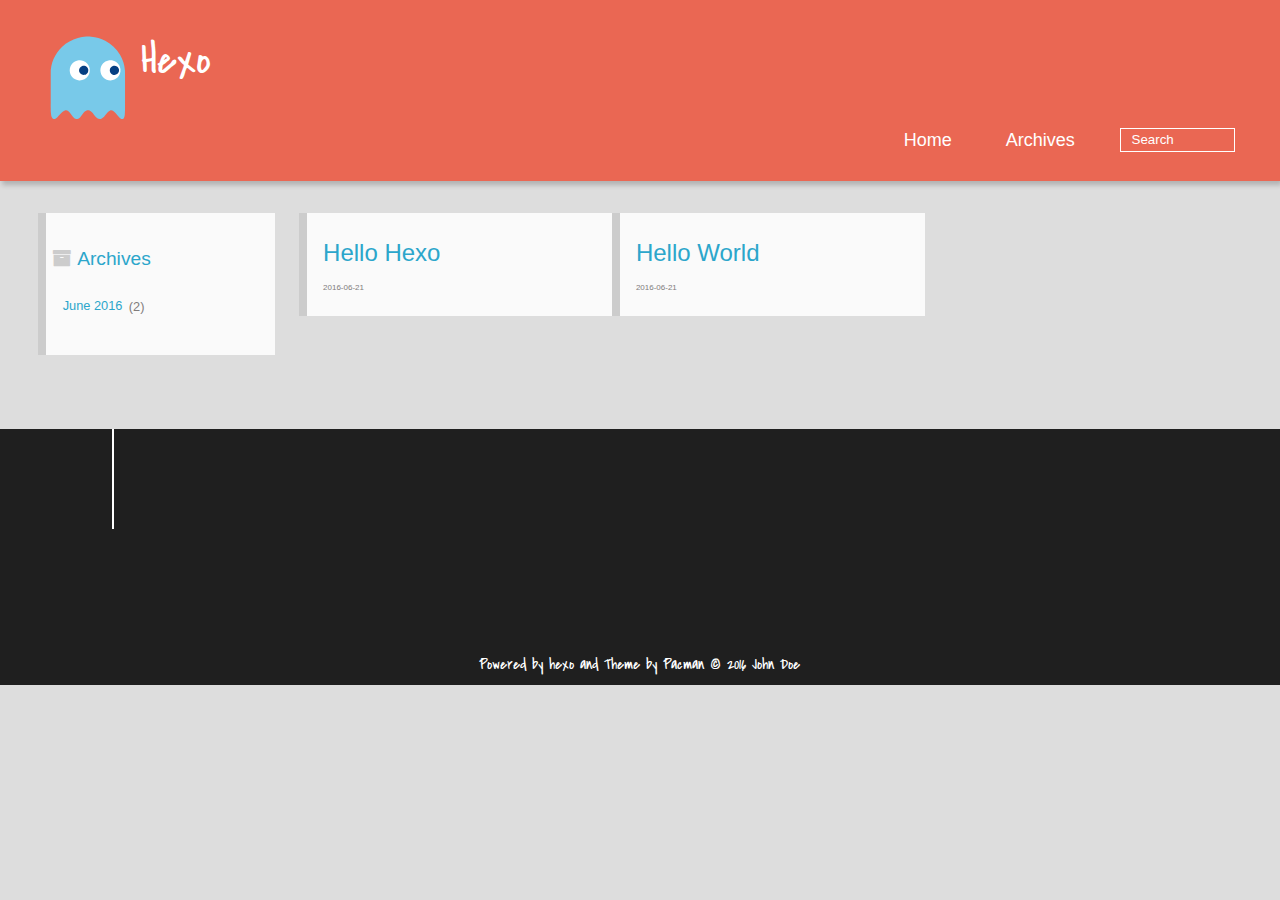
==== commit 9674c074: "Site updated: 2016-06-21 20:29:05" ====
--- a/archives/index.html
+++ b/archives/index.html
@@ -1,429 +1,167 @@
-<!doctype html>
+
+  <!DOCTYPE HTML>
+<html >
+<head>
+  <meta charset="UTF-8">
+  
+    <title>Archives | Hexo</title>
+    <meta name="viewport" content="width=device-width, initial-scale=1, maximum-scale=3, minimum-scale=1">
+    
+    <meta name="author" content="John Doe">
+    
+    
+    
+    
+    
+    <link rel="icon" href="/img/favicon.ico">
+    
+    
+    <link rel="apple-touch-icon" href="/img/pacman.jpg">
+    <link rel="apple-touch-icon-precomposed" href="/img/pacman.jpg">
+    
+    <link rel="stylesheet" href="/css/style.css">
+</head>
+
+    <body>
+      <header>
+        <div>
+		
+			<div id="imglogo">
+				<a href="/"><img src="/img/logo.svg" alt="Hexo" title="Hexo"/></a>
+			</div>
+			
+			<div id="textlogo">
+				<h1 class="site-name"><a href="/" title="Hexo">Hexo</a></h1>
+				<h2 class="blog-motto"></h2>
+			</div>
+			<div class="navbar"><a class="navbutton navmobile" href="#" title="Menu">
+			</a></div>
+			<nav class="animated">
+				<ul>
+					
+						<li><a href="/">Home</a></li>
+					
+						<li><a href="/archives">Archives</a></li>
+					
+					<li>
+					
+					<form class="search" action="//google.com/search" method="get" accept-charset="utf-8">
+						<label>Search</label>
+						<input type="text" id="search" name="q" autocomplete="off" maxlength="20" placeholder="Search" />
+						<input type="hidden" name="q" value="site:yoursite.com">
+					</form>
+					
+					</li>
+				</ul>
+			</nav>			
+</div>
+
+      </header>
+      <div id="container">
+        
+
+<div class="archive-title" >
+  <h2 class="archive-icon">Archives</h2>
+  
+  <div class="archiveslist archive-float clearfix">
+   <ul class="archive-list"><li class="archive-list-item"><a class="archive-list-link" href="/archives/2016/06/">June 2016</a><span class="archive-list-count">2</span></li></ul>
+ </div>
+  
+</div>
+<div id="main" class="archive-part clearfix">
+  <div id="archive-page">
+
+  <section class="post" itemscope itemprop="blogPost">
+  
+    <a href="/2016/06/21/Hello-Hexo/" title="Hello Hexo" itemprop="url">
+  
+    <h1 itemprop="name">Hello Hexo</h1>
+    
+    <time datetime="2016-06-21T11:38:11.000Z" itemprop="datePublished">2016-06-21</time>
+  </a>
+</section>
+
+  <section class="post" itemscope itemprop="blogPost">
+  
+    <a href="/2016/06/21/hello-world/" title="Hello World" itemprop="url">
+  
+    <h1 itemprop="name">Hello World</h1>
+    
+    <time datetime="2016-06-21T11:32:58.000Z" itemprop="datePublished">2016-06-21</time>
+  </a>
+</section>
 
 
-
-  
-
-
-<html class="theme-next muse use-motion">
-<head>
-  <meta charset="UTF-8"/>
-<meta http-equiv="X-UA-Compatible" content="IE=edge,chrome=1" />
-<meta name="viewport" content="width=device-width, initial-scale=1, maximum-scale=1"/>
-
-
-
-<meta http-equiv="Cache-Control" content="no-transform" />
-<meta http-equiv="Cache-Control" content="no-siteapp" />
-
-
-
-
-
-
-
-
-
-
-
-
-  
-  
-  <link href="/vendors/fancybox/source/jquery.fancybox.css?v=2.1.5" rel="stylesheet" type="text/css" />
-
-
-
-
-  
-  
-  
-  
-
-  
-    
-    
-  
-
-  
-
-  
-
-  
-
-  
-
-  
-    
-    
-    <link href="//fonts.googleapis.com/css?family=Lato:300,300italic,400,400italic,700,700italic&subset=latin,latin-ext" rel="stylesheet" type="text/css">
-  
-
-
-
-
-
-
-<link href="/vendors/font-awesome/css/font-awesome.min.css?v=4.4.0" rel="stylesheet" type="text/css" />
-
-<link href="/css/main.css?v=5.0.1" rel="stylesheet" type="text/css" />
-
-
-  <meta name="keywords" content="Hexo, NexT" />
-
-
-
-
-
-
-
-
-  <link rel="shortcut icon" type="image/x-icon" href="/favicon.ico?v=5.0.1" />
-
-
-
-
-
-
-<meta name="description">
-<meta property="og:type" content="website">
-<meta property="og:title" content="Hexo">
-<meta property="og:url" content="http://yoursite.com/archives/index.html">
-<meta property="og:site_name" content="Hexo">
-<meta property="og:description">
-<meta name="twitter:card" content="summary">
-<meta name="twitter:title" content="Hexo">
-<meta name="twitter:description">
-
-
-
-<script type="text/javascript" id="hexo.configuration">
-  var NexT = window.NexT || {};
-  var CONFIG = {
-    scheme: 'Muse',
-    sidebar: {"position":"left","display":"post"},
-    fancybox: true,
-    motion: true,
-    duoshuo: {
-      userId: 0,
-      author: 'Author'
-    }
-  };
-</script>
-
-
-
-
-  <link rel="canonical" href="http://yoursite.com/archives/"/>
-
-  <title> Archiv | Hexo </title>
-</head>
-
-<body itemscope itemtype="http://schema.org/WebPage" lang="">
-
-  
-
-
-
-
-
-
-
-
-
-
-  
-  
-    
-  
-
-  <div class="container one-collumn sidebar-position-left  page-archive  ">
-    <div class="headband"></div>
-
-    <header id="header" class="header" itemscope itemtype="http://schema.org/WPHeader">
-      <div class="header-inner"><div class="site-meta ">
-  
-
-  <div class="custom-logo-site-title">
-    <a href="/"  class="brand" rel="start">
-      <span class="logo-line-before"><i></i></span>
-      <span class="site-title">Hexo</span>
-      <span class="logo-line-after"><i></i></span>
-    </a>
   </div>
-  <p class="site-subtitle"></p>
 </div>
 
-<div class="site-nav-toggle">
-  <button>
-    <span class="btn-bar"></span>
-    <span class="btn-bar"></span>
-    <span class="btn-bar"></span>
-  </button>
+      </div>
+      <footer><div id="footer" >
+	
+	<div class="line">
+		<span></span>
+		<div class="author"></div>
+	</div>
+	
+	
+	<div class="social-font clearfix">
+		
+		
+		
+		
+		
+	</div>
+		<p class="copyright">Powered by <a href="http://hexo.io" target="_blank" title="hexo">hexo</a> and Theme by <a href="https://github.com/A-limon/pacman" target="_blank" title="Pacman">Pacman</a> © 2016 
+		
+		<a href="http://yoursite.com" target="_blank" title="John Doe">John Doe</a>
+		
+		</p>
 </div>
-
-<nav class="site-nav">
-  
-
-  
-    <ul id="menu" class="menu">
-      
+</footer>
+      <script src="/js/jquery-2.1.0.min.js"></script>
+<script type="text/javascript">
+$(document).ready(function(){ 
+  $('.navbar').click(function(){
+    $('header nav').toggleClass('shownav');
+  });
+  var myWidth = 0;
+  function getSize(){
+    if( typeof( window.innerWidth ) == 'number' ) {
+      myWidth = window.innerWidth;
+    } else if( document.documentElement && document.documentElement.clientWidth) {
+      myWidth = document.documentElement.clientWidth;
+    };
+  };
+  var m = $('#main'),
+      a = $('#asidepart'),
+      c = $('.closeaside'),
+      o = $('.openaside');
+  $(window).resize(function(){
+    getSize(); 
+    if (myWidth >= 1024) {
+      $('header nav').removeClass('shownav');
+    }else
+    {
+      m.removeClass('moveMain');
+      a.css('display', 'block').removeClass('fadeOut');
+      o.css('display', 'none');
         
-        <li class="menu-item menu-item-home">
-          <a href="/" rel="section">
-            
-              <i class="menu-item-icon fa fa-fw fa-home"></i> <br />
-            
-            Startseite
-          </a>
-        </li>
-      
-        
-        <li class="menu-item menu-item-archives">
-          <a href="/archives" rel="section">
-            
-              <i class="menu-item-icon fa fa-fw fa-archive"></i> <br />
-            
-            Archiv
-          </a>
-        </li>
-      
-        
-        <li class="menu-item menu-item-tags">
-          <a href="/tags" rel="section">
-            
-              <i class="menu-item-icon fa fa-fw fa-tags"></i> <br />
-            
-            Tags
-          </a>
-        </li>
-      
-
-      
-    </ul>
-  
-
-  
-</nav>
-
- </div>
-    </header>
-
-    <main id="main" class="main">
-      <div class="main-inner">
-        <div class="content-wrap">
-          <div id="content" class="content">
-            
-
-  <section id="posts" class="posts-collapse">
-    <span class="archive-move-on"></span>
-
-    <span class="archive-page-counter">
-      
-      
-      
-        
-      
-      Öhm..! Insgesamt 2 Artikel. Bleib dran.
-    </span>
-
-    
-
-      
-      
-      
-
-      
-        
-        <div class="collection-title">
-          <h2 class="archive-year motion-element" id="archive-year-2016">2016</h2>
-        </div>
-      
-      
-
-      
-
-  <article class="post post-type-normal" itemscope itemtype="http://schema.org/Article">
-    <header class="post-header">
-
-      <h1 class="post-title">
-        
-            <a class="post-title-link" href="/2016/06/21/Hello-Hexo/" itemprop="url">
-              
-                <span itemprop="name">Hello Hexo</span>
-              
-            </a>
-        
-      </h1>
-
-      <div class="post-meta">
-        <time class="post-time" itemprop="dateCreated"
-              datetime="2016-06-21T19:38:11+08:00"
-              content="2016-06-21" >
-          06-21
-        </time>
-      </div>
-
-    </header>
-  </article>
-
-
-
-    
-
-      
-      
-      
-
-      
-      
-
-      
-
-  <article class="post post-type-normal" itemscope itemtype="http://schema.org/Article">
-    <header class="post-header">
-
-      <h1 class="post-title">
-        
-            <a class="post-title-link" href="/2016/06/21/hello-world/" itemprop="url">
-              
-                <span itemprop="name">Hello World</span>
-              
-            </a>
-        
-      </h1>
-
-      <div class="post-meta">
-        <time class="post-time" itemprop="dateCreated"
-              datetime="2016-06-21T19:32:58+08:00"
-              content="2016-06-21" >
-          06-21
-        </time>
-      </div>
-
-    </header>
-  </article>
-
-
-
-    
-
-  </section>
-
-  
-
-
-
-          </div>
-          
-
-
-          
-
-        </div>
-        
-          
-  
-  <div class="sidebar-toggle">
-    <div class="sidebar-toggle-line-wrap">
-      <span class="sidebar-toggle-line sidebar-toggle-line-first"></span>
-      <span class="sidebar-toggle-line sidebar-toggle-line-middle"></span>
-      <span class="sidebar-toggle-line sidebar-toggle-line-last"></span>
-    </div>
-  </div>
-
-  <aside id="sidebar" class="sidebar">
-    <div class="sidebar-inner">
-
-      
-
-      
-
-      <section class="site-overview sidebar-panel  sidebar-panel-active ">
-        <div class="site-author motion-element" itemprop="author" itemscope itemtype="http://schema.org/Person">
-          <img class="site-author-image" itemprop="image"
-               src="/images/avatar.gif"
-               alt="John Doe" />
-          <p class="site-author-name" itemprop="name">John Doe</p>
-          <p class="site-description motion-element" itemprop="description"></p>
-        </div>
-        <nav class="site-state motion-element">
-          <div class="site-state-item site-state-posts">
-            <a href="/archives">
-              <span class="site-state-item-count">2</span>
-              <span class="site-state-item-name">Artikel</span>
-            </a>
-          </div>
-
-          
-
-          
-
-        </nav>
-
-        
-
-        <div class="links-of-author motion-element">
-          
-        </div>
-
-        
-        
-
-        
-        
-
-      </section>
-
-      
-
-    </div>
-  </aside>
-
-
-        
-      </div>
-    </main>
-
-    <footer id="footer" class="footer">
-      <div class="footer-inner">
-        <div class="copyright" >
-  
-  &copy; 
-  <span itemprop="copyrightYear">2016</span>
-  <span class="with-love">
-    <i class="fa fa-heart"></i>
-  </span>
-  <span class="author" itemprop="copyrightHolder">John Doe</span>
-</div>
-
-<div class="powered-by">
-  Erstellt mit  <a class="theme-link" href="http://hexo.io">Hexo</a>
-</div>
-
-<div class="theme-info">
-  Theme -
-  <a class="theme-link" href="https://github.com/iissnan/hexo-theme-next">
-    NexT.Muse
-  </a>
-</div>
-
-        
-
-        
-      </div>
-    </footer>
-
-    <div class="back-to-top">
-      <i class="fa fa-arrow-up"></i>
-    </div>
-  </div>
-
-  
-
-<script type="text/javascript">
-  if (Object.prototype.toString.call(window.Promise) !== '[object Function]') {
-    window.Promise = null;
-  }
+    }
+  });
+  c.click(function(){
+    a.addClass('fadeOut').css('display', 'none');
+    o.css('display', 'block').addClass('fadeIn');
+    m.addClass('moveMain');
+  });
+  o.click(function(){
+    o.css('display', 'none').removeClass('beforeFadeIn');
+    a.css('display', 'block').removeClass('fadeOut').addClass('fadeIn');      
+    m.removeClass('moveMain');
+  });
+  $(window).scroll(function(){
+    o.css("top",Math.max(80,260-$(this).scrollTop()));
+  });
+});
 </script>
 
 
@@ -432,74 +170,5 @@
 
 
 
-
-
-  
-
-
-
-  
-  <script type="text/javascript" src="/vendors/jquery/index.js?v=2.1.3"></script>
-
-  
-  <script type="text/javascript" src="/vendors/fastclick/lib/fastclick.min.js?v=1.0.6"></script>
-
-  
-  <script type="text/javascript" src="/vendors/jquery_lazyload/jquery.lazyload.js?v=1.9.7"></script>
-
-  
-  <script type="text/javascript" src="/vendors/velocity/velocity.min.js?v=1.2.1"></script>
-
-  
-  <script type="text/javascript" src="/vendors/velocity/velocity.ui.min.js?v=1.2.1"></script>
-
-  
-  <script type="text/javascript" src="/vendors/fancybox/source/jquery.fancybox.pack.js?v=2.1.5"></script>
-
-
-  
-
-
-  <script type="text/javascript" src="/js/src/utils.js?v=5.0.1"></script>
-
-  <script type="text/javascript" src="/js/src/motion.js?v=5.0.1"></script>
-
-
-
-  
-  
-
-  
-  
-    <script type="text/javascript" id="motion.page.archive">
-      $('.archive-year').velocity('transition.slideLeftIn');
-    </script>
-  
-
-
-  
-
-
-  <script type="text/javascript" src="/js/src/bootstrap.js?v=5.0.1"></script>
-
-
-
-  
-
-
-
-  
-
-
-
-
-  
-  
-  
-
-  
-
-  
-
-</body>
-</html>
+    </body>
+   </html>
--- a/css/style.css
+++ b/css/style.css
@@ -0,0 +1,1904 @@
+html,
+body,
+div,
+span,
+applet,
+object,
+iframe,
+h1,
+h2,
+h3,
+h4,
+h5,
+h6,
+p,
+blockquote,
+pre,
+a,
+abbr,
+acronym,
+address,
+big,
+cite,
+code,
+del,
+dfn,
+em,
+img,
+ins,
+kbd,
+q,
+s,
+samp,
+small,
+strike,
+strong,
+sub,
+sup,
+tt,
+var,
+dl,
+dt,
+dd,
+ol,
+ul,
+li,
+fieldset,
+form,
+label,
+legend,
+table,
+caption,
+tbody,
+tfoot,
+thead,
+tr,
+th,
+td {
+  margin: 0;
+  padding: 0;
+  border: 0;
+  outline: 0;
+  font-weight: inherit;
+  font-style: inherit;
+  font-family: inherit;
+  font-size: 100%;
+  vertical-align: baseline;
+}
+body {
+  line-height: 1;
+  color: #000;
+  background: #fff;
+}
+ol,
+ul {
+  list-style: none;
+}
+table {
+  border-collapse: separate;
+  border-spacing: 0;
+  vertical-align: middle;
+}
+caption,
+th,
+td {
+  text-align: left;
+  font-weight: normal;
+  vertical-align: middle;
+}
+a img {
+  border: none;
+}
+/* custom Font*/
+@font-face {
+  font-family: "covered_by_your_graceregular";
+  font-weight: normal;
+  font-style: normal;
+  src: url("../font/coveredbyyourgrace-webfont.eot");
+  src: url("../font/coveredbyyourgrace-webfont.eot?#iefix") format('embedded-opentype'), url("../font/coveredbyyourgrace-webfont.svg#covered_by_your_graceregular") format('svg'), url("../font/coveredbyyourgrace-webfont.woff") format('woff'), url("../font/coveredbyyourgrace-webfont.ttf") format('truetype');
+}
+/* icon Font */
+@font-face {
+  font-family: "FontAwesome";
+  font-style: normal;
+  font-weight: normal;
+  src: url("../font/fontawesome-webfont.eot?v=#4.0.3");
+  src: url("../font/fontawesome-webfont.eot?#iefix&v=#4.0.3") format("embedded-opentype"), url("../font/fontawesome-webfont.woff?v=#4.0.3") format("woff"), url("../font/fontawesome-webfont.ttf?v=#4.0.3") format("truetype"), url("../font/fontawesome-webfont.svg#fontawesomeregular?v=#4.0.3") format("svg");
+}
+/* Public style */
+* {
+  -webkit-margin-before: 0;
+  -webkit-margin-after: 0;
+}
+body {
+  background: #ddd;
+  font-family: "Helvetica Neue", "Helvetica", "Microsoft YaHei", "WenQuanYi Micro Hei", Arial, sans-serif;
+  font-size: 100%;
+  color: #817c7c;
+  line-height: 1.5;
+}
+small {
+  font-size: 80%;
+}
+sub,
+sup {
+  font-size: 75%;
+  line-height: 0;
+  position: relative;
+  vertical-align: baseline;
+}
+sup {
+  top: -0.5em;
+  padding-left: 0.3em;
+}
+sub {
+  bottom: -0.25em;
+}
+a {
+  text-decoration: none;
+  color: #817c7c;
+}
+a:hover,
+a:focus {
+  outline: 0;
+  text-decoration: none;
+  -webkit-transition: color 0.25s, background 0.5s;
+  -moz-transition: color 0.25s, background 0.5s;
+  -o-transition: color 0.25s, background 0.5s;
+  -ms-transition: color 0.25s, background 0.5s;
+  transition: color 0.25s, background 0.5s;
+}
+a:hover:before {
+  -webkit-transition: color 0.25s, background 0.5s;
+  -moz-transition: color 0.25s, background 0.5s;
+  -o-transition: color 0.25s, background 0.5s;
+  -ms-transition: color 0.25s, background 0.5s;
+  transition: color 0.25s, background 0.5s;
+}
+input:focus {
+  outline: none;
+}
+input,
+button {
+  margin: 0;
+  padding: 0;
+}
+input::-moz-focus-inner,
+button::-moz-focus-inner {
+  border: 0;
+  padding: 0;
+}
+h1 {
+  font-size: 1.5em;
+}
+.fa {
+  display: inline-block;
+  font-family: FontAwesome;
+  font-style: normal;
+  font-weight: normal;
+  line-height: 1;
+  -webkit-font-smoothing: antialiased;
+  -moz-osx-font-smoothing: grayscale;
+}
+.clearfix {
+  zoom: 1;
+}
+.clearfix:before,
+.clearfix:after {
+  content: "";
+  display: table;
+}
+.clearfix:after {
+  clear: both;
+}
+::-webkit-input-placeholder {
+  color: #fff;
+  padding: 2px 0 0 4px;
+}
+::-moz-placeholder {
+  color: #fff;
+  padding: 2px 0 0 4px;
+}
+:-ms-input-placeholder {
+  color: #fff;
+  padding: 2px 0 0 4px;
+}
+::-webkit-input-placeholder::before {
+  font-family: "FontAwesome";
+  -webkit-font-smoothing: antialiased;
+  -moz-osx-font-smoothing: grayscale;
+  content: "\f002";
+  padding-right: 4px;
+}
+::-moz-placeholder:before {
+  font-family: "FontAwesome";
+  -webkit-font-smoothing: antialiased;
+  -moz-osx-font-smoothing: grayscale;
+  content: "\f002";
+  padding-right: 4px;
+}
+:-ms-input-placeholder::before {
+  font-family: "FontAwesome";
+  -webkit-font-smoothing: antialiased;
+  -moz-osx-font-smoothing: grayscale;
+  content: "\f002";
+  padding-right: 4px;
+}
+input[type="search"]::-webkit-search-cancel-button,
+input[type="search"]::-webkit-search-decoration {
+  -webkit-appearance: none;
+}
+::-webkit-search-cancel-button:after {
+  font-family: "FontAwesome";
+  -webkit-font-smoothing: antialiased;
+  -moz-osx-font-smoothing: grayscale;
+  content: '\f00d';
+  color: #fff;
+  padding-right: 4px;
+}
+/* css3 animate */
+.animated {
+  -webkit-animation-fill-mode: both;
+  -moz-animation-fill-mode: both;
+  -o-animation-fill-mode: both;
+  -ms-animation-fill-mode: both;
+  animation-fill-mode: both;
+  -webkit-animation-duration: 1s;
+  -moz-animation-duration: 1s;
+  -o-animation-duration: 1s;
+  -ms-animation-duration: 1s;
+  animation-duration: 1s;
+}
+@-webkit-keyframes fadeIn {
+  0% {
+    opacity: 0;
+    -ms-filter: "progid:DXImageTransform.Microsoft.Alpha(Opacity=0)";
+    filter: alpha(opacity=0);
+  }
+  100% {
+    opacity: 1;
+    -ms-filter: none;
+    filter: none;
+  }
+}
+.fadeIn {
+  -webkit-animation-name: fadeIn;
+  -moz-animation-name: fadeIn;
+  -o-animation-name: fadeIn;
+  -ms-animation-name: fadeIn;
+  animation-name: fadeIn;
+}
+.fadeOut {
+  -webkit-animation-name: fadeOut;
+  -moz-animation-name: fadeOut;
+  -o-animation-name: fadeOut;
+  -ms-animation-name: fadeOut;
+  animation-name: fadeOut;
+}
+@-moz-keyframes fadeInDown {
+  0% {
+    opacity: 0;
+    -ms-filter: "progid:DXImageTransform.Microsoft.Alpha(Opacity=0)";
+    filter: alpha(opacity=0);
+    -webkit-transform: translateY(-20px);
+    -moz-transform: translateY(-20px);
+    -o-transform: translateY(-20px);
+    -ms-transform: translateY(-20px);
+    transform: translateY(-20px);
+  }
+  100% {
+    opacity: 1;
+    -ms-filter: none;
+    filter: none;
+    -webkit-transform: translateY(0);
+    -moz-transform: translateY(0);
+    -o-transform: translateY(0);
+    -ms-transform: translateY(0);
+    transform: translateY(0);
+  }
+}
+@-webkit-keyframes fadeInDown {
+  0% {
+    opacity: 0;
+    -ms-filter: "progid:DXImageTransform.Microsoft.Alpha(Opacity=0)";
+    filter: alpha(opacity=0);
+    -webkit-transform: translateY(-20px);
+    -moz-transform: translateY(-20px);
+    -o-transform: translateY(-20px);
+    -ms-transform: translateY(-20px);
+    transform: translateY(-20px);
+  }
+  100% {
+    opacity: 1;
+    -ms-filter: none;
+    filter: none;
+    -webkit-transform: translateY(0);
+    -moz-transform: translateY(0);
+    -o-transform: translateY(0);
+    -ms-transform: translateY(0);
+    transform: translateY(0);
+  }
+}
+@-o-keyframes fadeInDown {
+  0% {
+    opacity: 0;
+    -ms-filter: "progid:DXImageTransform.Microsoft.Alpha(Opacity=0)";
+    filter: alpha(opacity=0);
+    -webkit-transform: translateY(-20px);
+    -moz-transform: translateY(-20px);
+    -o-transform: translateY(-20px);
+    -ms-transform: translateY(-20px);
+    transform: translateY(-20px);
+  }
+  100% {
+    opacity: 1;
+    -ms-filter: none;
+    filter: none;
+    -webkit-transform: translateY(0);
+    -moz-transform: translateY(0);
+    -o-transform: translateY(0);
+    -ms-transform: translateY(0);
+    transform: translateY(0);
+  }
+}
+@keyframes fadeInDown {
+  0% {
+    opacity: 0;
+    -ms-filter: "progid:DXImageTransform.Microsoft.Alpha(Opacity=0)";
+    filter: alpha(opacity=0);
+    -webkit-transform: translateY(-20px);
+    -moz-transform: translateY(-20px);
+    -o-transform: translateY(-20px);
+    -ms-transform: translateY(-20px);
+    transform: translateY(-20px);
+  }
+  100% {
+    opacity: 1;
+    -ms-filter: none;
+    filter: none;
+    -webkit-transform: translateY(0);
+    -moz-transform: translateY(0);
+    -o-transform: translateY(0);
+    -ms-transform: translateY(0);
+    transform: translateY(0);
+  }
+}
+body >header {
+  width: 100%;
+  -webkit-box-shadow: 2px 4px 5px rgba(3,3,3,0.2);
+  box-shadow: 2px 4px 5px rgba(3,3,3,0.2);
+  background: #ea6753;
+  color: #fff;
+  padding: 1em 0 0.8em;
+}
+@media only screen and (min-width: 1024px) {
+  body >header {
+    padding: 1.8em 0 1.5em;
+  }
+}
+body >header >div {
+  width: 95%;
+  margin: 0 auto;
+  position: relative;
+  overflow: hidden;
+}
+@media only screen and (min-width: 1024px) {
+  body >header >div {
+    width: 93%;
+  }
+}
+body >header a {
+  display: block;
+  color: #fff;
+}
+#imglogo {
+  float: left;
+  width: 4em;
+  height: 4em;
+}
+@media only screen and (min-width: 768px) {
+  #imglogo {
+    width: 5em;
+  }
+}
+@media only screen and (min-width: 1024px) {
+  #imglogo {
+    width: 5.5em;
+  }
+}
+#imglogo img {
+  width: 4em;
+}
+@media only screen and (min-width: 768px) {
+  #imglogo img {
+    width: 5em;
+  }
+}
+@media only screen and (min-width: 1024px) {
+  #imglogo img {
+    width: 5.5em;
+  }
+}
+#textlogo {
+  float: left;
+  width: 75%;
+  margin-left: 0.5em;
+}
+#textlogo h1.site-name {
+  width: 86%;
+  font-family: "covered_by_your_graceregular";
+  font-size: 200%;
+  line-height: 1.5;
+  -webkit-font-smoothing: antialiased;
+  -moz-osx-font-smoothing: grayscale;
+}
+@media only screen and (min-width: 768px) {
+  #textlogo h1.site-name {
+    font-size: 240%;
+  }
+}
+@media only screen and (min-width: 1024px) {
+  #textlogo h1.site-name {
+    font-size: 280%;
+  }
+}
+#textlogo h2.blog-motto {
+  font-size: 0.7em;
+  font-weight: normal;
+}
+@media only screen and (min-width: 768px) {
+  #textlogo h2.blog-motto {
+    font-size: 100%;
+  }
+}
+@media only screen and (min-width: 1024px) {
+  #textlogo h2.blog-motto {
+    font-size: 110%;
+  }
+}
+.navbar {
+  position: absolute;
+  width: 2em;
+  right: 0em;
+  top: 1em;
+  padding: 0.5em;
+}
+@media only screen and (min-width: 1024px) {
+  .navbar {
+    display: none;
+  }
+}
+.navbutton::before {
+  font-family: "FontAwesome";
+  -webkit-font-smoothing: antialiased;
+  -moz-osx-font-smoothing: grayscale;
+  content: "\f0c9";
+}
+.navmobile::before {
+  padding-left: 1em;
+}
+header nav {
+  float: left;
+  width: 100%;
+  font-size: 112.5%;
+  padding-top: 0.5em;
+  max-height: 0.01em;
+  -webkit-transition: max-height 1s ease-out;
+  -moz-transition: max-height 1s ease-out;
+  -o-transition: max-height 1s ease-out;
+  -ms-transition: max-height 1s ease-out;
+  transition: max-height 1s ease-out;
+}
+@media only screen and (min-width: 568px) {
+  header nav {
+    width: 50%;
+  }
+}
+@media only screen and (min-width: 1024px) {
+  header nav {
+    float: right;
+    width: auto;
+    margin-top: 1em;
+    max-height: none;
+  }
+}
+@media only screen and (min-width: 1024px) {
+  header nav ul {
+    float: right;
+  }
+}
+@media only screen and (min-width: 1024px) {
+  header nav ul li {
+    float: left;
+  }
+}
+header nav ul li a {
+  padding: 0.2em 0 0.2em 1em;
+}
+@media only screen and (min-width: 1024px) {
+  header nav ul li a {
+    padding: 0.2em 1.5em;
+  }
+}
+header nav ul li a:hover {
+  background: #dd2c11;
+  color: #e9cd4c;
+}
+.shownav {
+  max-height: 40em;
+}
+.search {
+  padding: 0.1em 0 0 1em;
+}
+.search input {
+  line-height: 1.7;
+  border: 1px solid #fff;
+  color: #fff;
+  background: transparent;
+  width: 80%;
+  padding-left: 0.5em;
+}
+@media only screen and (min-width: 1024px) {
+  .search input {
+    width: 8em;
+    -webkit-transition: 0.5s width;
+    -moz-transition: 0.5s width;
+    -o-transition: 0.5s width;
+    -ms-transition: 0.5s width;
+    transition: 0.5s width;
+  }
+  .search input:focus {
+    width: 15em;
+  }
+}
+.search label {
+  display: none;
+}
+/* index layout */
+#container {
+  width: 95%;
+  margin: 0 auto;
+  overflow: hidden;
+}
+@media only screen and (min-width: 768px) {
+  #container {
+    width: 96%;
+  }
+}
+@media only screen and (min-width: 1024px) {
+  #container {
+    width: 94%;
+  }
+}
+@media only screen and (min-width: 1560px) {
+  #container {
+    width: 82%;
+  }
+}
+#main {
+  margin: 1em 0 0;
+  line-height: 1.8;
+}
+@media only screen and (min-width: 1024px) {
+  #main {
+    margin: 2em 0 0;
+    width: 75%;
+    float: left;
+    -webkit-transition: margin 0.5s ease-out;
+    -moz-transition: margin 0.5s ease-out;
+    -o-transition: margin 0.5s ease-out;
+    -ms-transition: margin 0.5s ease-out;
+    transition: margin 0.5s ease-out;
+  }
+}
+#main section.post {
+  background: #fafafa;
+  margin-bottom: 0.125em;
+}
+#main section.post a {
+  display: block;
+  border-left: 0.5em solid #ccc;
+  -webkit-transition: border-left 0.45s;
+  -moz-transition: border-left 0.45s;
+  -o-transition: border-left 0.45s;
+  -ms-transition: border-left 0.45s;
+  transition: border-left 0.45s;
+  padding: 0.5em;
+}
+@media only screen and (min-width: 768px) {
+  #main section.post a {
+    padding: 1em;
+  }
+}
+#main section.post a:hover {
+  border-left: 0.5em solid #ea6753;
+}
+#main section.post a h1 {
+  color: #2ca6cb;
+  line-height: 2;
+}
+#main section.post a p {
+  color: #817c7c;
+}
+#main section.post a time {
+  color: #817c7c;
+  display: block;
+  margin: 0.5em 0;
+  font-size: 0.5em;
+}
+.moveMain {
+  margin-left: 10% !important;
+}
+#page-nav {
+  background: #fafafa;
+  text-align: center;
+  overflow: hidden;
+}
+#page-nav a,
+#page-nav span {
+  display: inline-block;
+  padding: 0.5em 1em;
+}
+#page-nav a {
+  color: #2ca6cb;
+}
+#page-nav a:hover {
+  background: #ccc;
+  color: #ea6753;
+}
+#page-nav .prev {
+  float: left;
+  border-left: 0.5em solid #ccc;
+  -webkit-transition: border-left 0.5s;
+  -moz-transition: border-left 0.5s;
+  -o-transition: border-left 0.5s;
+  -ms-transition: border-left 0.5s;
+  transition: border-left 0.5s;
+}
+#page-nav .prev:hover {
+  border-left: 0.5em solid #ea6753;
+}
+#page-nav .next {
+  float: right;
+}
+#page-nav .page-number {
+  display: none;
+}
+@media only screen and (min-width: 768px) {
+  #page-nav .page-number {
+    display: inline-block;
+  }
+}
+#page-nav .current {
+  color: #b8b8b8;
+  font-weight: bold;
+}
+#page-nav .space {
+  color: #2ca6cb;
+}
+/* page layout */
+@media only screen and (min-width: 1024px) {
+  .page {
+    margin-left: 10% !important;
+  }
+}
+/* archive layout */
+.category-icon:before,
+.tag-icon:before,
+.archive-icon:before {
+  font-family: "FontAwesome";
+  -webkit-font-smoothing: antialiased;
+  -moz-osx-font-smoothing: grayscale;
+  color: #ccc;
+  font-size: 100%;
+  padding-right: 0.3em;
+}
+.category-icon:before {
+  content: "\f07b";
+}
+.tag-icon:before {
+  content: "\f02c";
+}
+.archive-icon:before {
+  content: "\f187";
+}
+.archive-title {
+  margin: 1em 0;
+  width: 97%;
+  padding: 2em 0 2em 3%;
+  background: #fafafa;
+  border-left: 0.5em solid #ccc;
+}
+@media only screen and (min-width: 1024px) {
+  .archive-title {
+    margin: 2em 0;
+    width: 18.5%;
+    padding-left: 0.5%;
+    float: left;
+  }
+}
+.archive-title h2 {
+  width: 90%;
+  color: #2ca6cb;
+  font-size: 120%;
+}
+.archive-title a {
+  color: #2ca6cb;
+  -webkit-transition: color 0.5s;
+  -moz-transition: color 0.5s;
+  -o-transition: color 0.5s;
+  -ms-transition: color 0.5s;
+  transition: color 0.5s;
+}
+.archive-title a:hover {
+  color: #ea6753;
+  -webkit-transition: color 0.5s;
+  -moz-transition: color 0.5s;
+  -o-transition: color 0.5s;
+  -ms-transition: color 0.5s;
+  transition: color 0.5s;
+}
+.current {
+  color: #ea6753 !important;
+}
+@media only screen and (min-width: 768px) {
+  .archive-part {
+    min-height: 200px;
+  }
+}
+@media only screen and (min-width: 1024px) {
+  .archive-part {
+    width: 78% !important;
+    float: right;
+    margin-left: 2% !important;
+  }
+}
+.archive-part section.post {
+  width: 100%;
+}
+@media only screen and (min-width: 768px) {
+  .archive-part section.post {
+    float: left;
+    width: 50%;
+  }
+}
+@media only screen and (min-width: 1024px) {
+  .archive-part section.post {
+    width: 33.333%;
+  }
+}
+@media only screen and (min-width: 768px) {
+  .archive-nav {
+    width: 100%;
+    float: left;
+    margin-top: 1em;
+  }
+}
+/* tags&categories layout */
+.all-list-box {
+  min-height: 400px;
+}
+.post,
+.page {
+  background: #fafafa;
+}
+.post a,
+.page a {
+  color: #2ca6cb;
+}
+.post a:hover,
+.page a:hover {
+  color: #ea6753;
+}
+@media only screen and (min-width: 768px) {
+  article header.article-info {
+    border-bottom: 1px solid #dbdbdb;
+  }
+}
+article header.article-info >h1 {
+  padding: 0.2em 3%;
+  font-size: 170%;
+  line-height: 1.5;
+  word-wrap: break-word;
+  word-break: normal;
+  -webkit-font-smoothing: antialiased;
+  -moz-osx-font-smoothing: grayscale;
+  border-left: 5px solid #ea6753;
+}
+@media only screen and (min-width: 1024px) {
+  article header.article-info >h1 {
+    font-size: 200%;
+    padding-top: 0.3em;
+  }
+}
+article header.article-info >p.article-author {
+  padding: 0.3em 4% 0.3em 0;
+  text-align: right;
+  border-bottom: 1px solid #dbdbdb;
+}
+@media only screen and (min-width: 768px) {
+  article header.article-info >p.article-author {
+    float: right;
+    border-bottom: none;
+  }
+}
+article header.article-info >p.article-time {
+  padding-top: 0.5em;
+  font-size: 0.8em;
+  text-align: center;
+}
+@media only screen and (min-width: 768px) {
+  article header.article-info >p.article-time {
+    float: right;
+    margin-right: 1em;
+    padding-top: 0.1em;
+    font-size: 0.9em;
+  }
+}
+article header.article-info >p.article-time:before {
+  font-family: "FontAwesome";
+  font-size: 130%;
+  content: "\f017";
+  -webkit-font-smoothing: antialiased;
+  -moz-osx-font-smoothing: grayscale;
+}
+article .article-content {
+  padding: 1.5em 4%;
+}
+article .article-content .kb {
+  padding: 0.1em 0.6em;
+  border: 1px solid #ccc;
+  background-color: code-color;
+  color: #8f8f8f;
+  -webkit-box-shadow: 0 1px 0 rgba(0,0,0,0.2), 0 0 0 2px #fff inset;
+  box-shadow: 0 1px 0 rgba(0,0,0,0.2), 0 0 0 2px #fff inset;
+  -webkit-border-radius: 3px;
+  border-radius: 3px;
+  display: inline-block;
+  margin: 0 0.1em;
+  text-shadow: 0 1px 0 #fff;
+  line-height: 1.5;
+  white-space: nowrap;
+}
+article .article-content h1,
+article .article-content h2 {
+  font-size: 180%;
+  line-height: 1.2em;
+}
+article .article-content h3,
+article .article-content h4,
+article .article-content h5,
+article .article-content h6 {
+  font-size: 140%;
+}
+article .article-content h1,
+article .article-content h2,
+article .article-content h3,
+article .article-content h4,
+article .article-content h5,
+article .article-content h6 {
+  color: #333;
+  -webkit-font-smoothing: antialiased;
+  -moz-osx-font-smoothing: grayscale;
+  padding: 0.3em 0;
+  margin: 0.5em 0;
+}
+article .article-content h1 >code,
+article .article-content h2 >code,
+article .article-content h3 >code,
+article .article-content h4 >code,
+article .article-content h5 >code,
+article .article-content h6 >code {
+  color: #a3a3a3;
+}
+article .article-content hr {
+  border: 1px solid #dbdbdb;
+}
+article .article-content strong {
+  font-weight: bold;
+}
+article .article-content em {
+  font-style: italic;
+}
+article .article-content acronym,
+article .article-content abbr {
+  border-bottom: 1px dotted;
+}
+article .article-content blockquote {
+  border-left: 0.2em solid #ea6753;
+  margin: 0.65em 0 0.65em 4%;
+  padding-left: 1%;
+  line-height: 1.5;
+  font-size: 110%;
+}
+article .article-content blockquote footer {
+  background: #fafafa;
+  padding: 0;
+  margin: 0;
+  font-size: 80%;
+  line-height: 1em;
+}
+article .article-content blockquote cite {
+  font-style: italic;
+  padding-left: 0.5em;
+}
+article .article-content ul,
+article .article-content ol {
+  padding-left: 2em;
+  font-size: 105%;
+}
+@media only screen and (min-width: 768px) {
+  article .article-content ul,
+  article .article-content ol {
+    padding-left: 3em;
+  }
+}
+article .article-content ul li {
+  list-style: disc;
+  text-align: match-parent;
+  margin: 0.5em 0;
+}
+article .article-content ol li {
+  list-style-type: decimal;
+  margin: 0.5em 0;
+}
+article .article-content dl dt {
+  font-weight: blod;
+}
+article .article-content ul li>code,
+article .article-content ol li>code,
+article .article-content p code,
+article .article-content strong code,
+article .article-content em code {
+  font-family: Monaco, Menlo, Consolas, Courier New, monospace;
+  background: #eee;
+  color: #747070;
+  border: 1px solid #d6d6d6;
+  padding: 0 5px;
+  margin: 0 2px;
+  font-size: 90%;
+  white-space: nowrap;
+  text-shadow: 0 1px #fff;
+}
+article .article-content p {
+  font-size: 105%;
+  line-height: 1.7;
+  margin: 0.7em 0;
+}
+@media only screen and (min-width: 1024px) {
+  article .article-content p {
+    margin: 1.2em 0;
+  }
+}
+article .article-content img,
+article .article-content video,
+article .article-content figure img {
+  max-width: 100%;
+  display: block;
+  margin: auto;
+  height: auto;
+  vertical-align: middle;
+  padding-top: 0.5em;
+}
+@media only screen and (min-width: 1024px) {
+  article .article-content img,
+  article .article-content video,
+  article .article-content figure img {
+    padding-top: 0.7em;
+  }
+}
+article .article-content figcaption,
+article .article-content .caption {
+  text-align: center;
+  display: block;
+  font-size: 0.9em;
+  font-weight: blod;
+}
+article .article-content .video-container {
+  position: relative;
+  padding-top: 56%;
+  height: 0;
+  overflow: hidden;
+}
+article .article-content .video-container iframe,
+article .article-content .video-container object,
+article .article-content .video-container embed {
+  position: absolute;
+  top: 0;
+  left: 0;
+  width: 100%;
+  height: 100%;
+  margin-top: 0;
+}
+article .article-content table {
+  width: 100%;
+  border-collapse: collapse;
+  border-spacing: 0;
+}
+article .article-content table th {
+  font-weight: bold;
+  border-bottom: 3px solid #dbdbdb;
+  padding-bottom: 0.5em;
+}
+article .article-content table td {
+  border-bottom: 1px solid #dbdbdb;
+  padding: 10px 0;
+}
+article .article-content .pullquote {
+  text-align: left;
+  width: 45%;
+  margin: 0;
+  border: none;
+}
+article .article-content .left {
+  margin-left: 0.5em;
+  margin-right: 1em;
+  float: left;
+}
+article .article-content .right {
+  margin-right: 0.5em;
+  margin-left: 1em;
+  float: right;
+}
+footer.article-footer {
+  background: #fafafa;
+  padding: 0 4%;
+  margin: 0;
+  border-top: 1px solid #dbdbdb;
+}
+.article-share {
+  float: right;
+  width: 100%;
+}
+@media only screen and (min-width: 568px) {
+  .article-share {
+    width: 60%;
+  }
+}
+@media only screen and (min-width: 768px) {
+  .article-share {
+    width: 40%;
+  }
+}
+.share span {
+  float: right;
+  height: 3em;
+  width: 1em;
+  margin-right: 0.5em;
+  position: relative;
+  color: #d6d6d6;
+}
+.share span:before {
+  font-family: "FontAwesome";
+  content: "\f064";
+  font-size: 1em;
+  -webkit-font-smoothing: antialiased;
+  -moz-osx-font-smoothing: grayscale;
+  width: 1.5em;
+  height: 1.5em;
+  position: absolute;
+  top: 50%;
+  left: 50%;
+  margin-top: -0.75em;
+  margin-left: -0.75em;
+}
+.share a {
+  float: right;
+  width: 3em;
+  height: 3em;
+  display: block;
+  position: relative;
+}
+.share a:before {
+  font-size: 100%;
+  font-family: "FontAwesome";
+  text-align: center;
+  color: #817c7c;
+  -webkit-font-smoothing: antialiased;
+  -moz-osx-font-smoothing: grayscale;
+  width: 1.5em;
+  height: 1.5em;
+  position: absolute;
+  top: 50%;
+  left: 50%;
+  margin-top: -0.75em;
+  margin-left: -0.75em;
+}
+.share a:hover:before {
+  color: #fff;
+}
+.article-share-twitter:before {
+  content: "\f099";
+}
+.article-share-twitter:hover {
+  background: #00aced;
+  text-shadow: 0 1px #008abe;
+}
+.article-share-facebook:before {
+  content: "\f09a";
+}
+.article-share-facebook:hover {
+  background: #3b5998;
+  text-shadow: 0 1px #2f477a;
+}
+.article-share-weibo:before {
+  content: "\f18a";
+}
+.article-share-weibo:hover {
+  background: #eb182c;
+  text-shadow: 0 1px #bf1121;
+}
+.article-share-qrcode:before {
+  content: "\f029";
+}
+.article-share-qrcode:hover {
+  background: #49ae0f;
+  text-shadow: 0 1px #3a8b0c;
+}
+.article-back-to-top:before {
+  content: "\f062";
+}
+.article-back-to-top:hover {
+  background: #762c54;
+  text-shadow: 0 1px #5e2343;
+}
+.qrcode {
+  width: 15em;
+  height: 15em;
+  position: absolute;
+  top: 50%;
+  left: 50%;
+  margin-top: -7.5em;
+  margin-left: -7.5em;
+  background: #fff;
+  border: 2px solid #ccc;
+  -webkit-border-radius: 3px;
+  border-radius: 3px;
+  display: inline-block;
+  opacity: 0;
+  -ms-filter: "progid:DXImageTransform.Microsoft.Alpha(Opacity=0)";
+  filter: alpha(opacity=0);
+  position: fixed;
+  text-align: center;
+  visibility: hidden;
+  z-index: 10;
+  -webkit-transition: opacity 0.5s;
+  -moz-transition: opacity 0.5s;
+  -o-transition: opacity 0.5s;
+  -ms-transition: opacity 0.5s;
+  transition: opacity 0.5s;
+}
+@media only screen and (min-width: 1024px) {
+  .qrcode {
+    width: 20em;
+    height: 20em;
+    position: absolute;
+    top: 50%;
+    left: 50%;
+    margin-top: -10em;
+    margin-left: -10em;
+    position: fixed;
+  }
+}
+.qrcode span {
+  display: block;
+  width: 80%;
+  height: 1.5em;
+  font-size: 80%;
+  float: left;
+}
+.qrcode span:before {
+  content: none;
+}
+.qrcode a {
+  display: block;
+  width: 16%;
+  height: 1.5em;
+  float: left;
+}
+.qrcode img {
+  width: 90%;
+  height: 90%;
+}
+.qrclose:before {
+  font-family: "FontAwesome";
+  -webkit-font-smoothing: antialiased;
+  -moz-osx-font-smoothing: grayscale;
+  content: "\f057";
+  color: #ccc;
+}
+.qrclose:hover:before {
+  color: #2ca6cb !important;
+}
+.overlay {
+  display: none !important;
+}
+.overlay:target+.qrcode {
+  opacity: 1;
+  -ms-filter: none;
+  filter: none;
+  visibility: visible;
+}
+.article-tags,
+.article-categories {
+  padding: 0.5em 0;
+  float: left;
+  width: 100%;
+}
+@media only screen and (min-width: 568px) {
+  .article-tags,
+  .article-categories {
+    width: 50%;
+  }
+}
+@media only screen and (min-width: 768px) {
+  .article-tags,
+  .article-categories {
+    width: 30%;
+  }
+}
+.article-tags {
+  color: #d6d6d6;
+}
+.article-tags span {
+  position: relative;
+  float: left;
+  width: 1em;
+  height: 2em;
+  margin-right: 0.5em;
+}
+.article-tags span:before {
+  font-family: "FontAwesome";
+  -webkit-font-smoothing: antialiased;
+  -moz-osx-font-smoothing: grayscale;
+  width: 1.2em;
+  height: 1.2em;
+  position: absolute;
+  top: 50%;
+  left: 50%;
+  margin-top: -0.6em;
+  margin-left: -0.6em;
+  content: "\f02c";
+}
+.article-tags a {
+  float: left;
+  padding: 0 0.3em;
+  margin: 0.3em;
+  background: #e6e6e6;
+}
+.article-tags a:hover {
+  color: #fff;
+  background: #2ca6cb;
+}
+.article-categories {
+  color: #d6d6d6;
+  margin-top: 0.3em;
+}
+.article-categories span:before {
+  font-family: "FontAwesome";
+  -webkit-font-smoothing: antialiased;
+  -moz-osx-font-smoothing: grayscale;
+  content: "\f07b";
+}
+.article-category-link {
+  padding: 0.5em;
+  margin: 0 0.3em;
+}
+.article-category-link:hover {
+  color: #fff !important;
+  background: #2ca6cb;
+}
+.article-nav {
+  padding: 0 10%;
+}
+@media only screen and (min-width: 768px) {
+  .article-nav {
+    padding: 0 4%;
+  }
+}
+.article-nav strong {
+  font-size: 0.6em;
+}
+.article-nav a {
+  display: block;
+  overflow: hidden;
+}
+.article-nav .prev a:hover,
+.article-nav .next a:hover {
+  background: #2ca6cb;
+  color: #fff;
+}
+.article-nav .prev {
+  width: 100%;
+  float: left;
+}
+.article-nav .prev strong {
+  padding-left: 1.8em;
+}
+.article-nav .prev span:before {
+  font-family: "FontAwesome";
+  -webkit-font-smoothing: antialiased;
+  -moz-osx-font-smoothing: grayscale;
+  content: "\f100";
+  padding-right: 0.5em;
+}
+@media only screen and (min-width: 768px) {
+  .article-nav .prev {
+    width: 45%;
+    float: left;
+  }
+}
+.article-nav .next {
+  width: 100%;
+  float: left;
+  text-align: left;
+}
+.article-nav .next strong {
+  padding-left: 1.5em;
+}
+.article-nav .next span:before {
+  font-family: "FontAwesome";
+  -webkit-font-smoothing: antialiased;
+  -moz-osx-font-smoothing: grayscale;
+  content: "\f101";
+  padding-right: 0.5em;
+}
+@media only screen and (min-width: 768px) {
+  .article-nav .next {
+    width: 45%;
+    float: right;
+    text-align: right;
+  }
+  .article-nav .next strong {
+    padding-right: 1.8em;
+  }
+  .article-nav .next span:before {
+    content: none;
+  }
+  .article-nav .next span:after {
+    font-family: "FontAwesome";
+    -webkit-font-smoothing: antialiased;
+    -moz-osx-font-smoothing: grayscale;
+    content: "\f101";
+    padding-left: 0.5em;
+  }
+}
+section.comment {
+  padding: 0 4%;
+  margin: 1em 0;
+}
+.toc-article {
+  background: #eee;
+  margin: 2em 0 0 0.5em;
+  padding: 1em;
+}
+.toc-article strong {
+  padding: 0.3em 0;
+}
+#toc {
+  line-height: 1em;
+  font-size: 0.8em;
+  float: right;
+}
+#toc .toc {
+  padding: 0;
+}
+#toc .toc li {
+  list-style-type: none;
+}
+#toc .toc-child {
+  padding-left: 1.5em;
+}
+#toc.toc-aside {
+  display: none;
+  width: 13%;
+  position: fixed;
+  right: 2%;
+  top: 320px;
+  overflow: hidden;
+  line-height: 1.5em;
+  font-size: 1em;
+  color: #333;
+  opacity: 0.6;
+  -ms-filter: "progid:DXImageTransform.Microsoft.Alpha(Opacity=60)";
+  filter: alpha(opacity=60);
+  -webkit-transition: opacity 1s ease-out;
+  -moz-transition: opacity 1s ease-out;
+  -o-transition: opacity 1s ease-out;
+  -ms-transition: opacity 1s ease-out;
+  transition: opacity 1s ease-out;
+}
+#toc.toc-aside strong {
+  padding: 0.3em 0;
+  color: #817c7c;
+}
+#toc.toc-aside:hover {
+  -webkit-transition: opacity 0.3s ease-out;
+  -moz-transition: opacity 0.3s ease-out;
+  -o-transition: opacity 0.3s ease-out;
+  -ms-transition: opacity 0.3s ease-out;
+  transition: opacity 0.3s ease-out;
+  opacity: 1;
+  -ms-filter: none;
+  filter: none;
+}
+#toc.toc-aside a {
+  -webkit-transition: color 1s ease-out;
+  -moz-transition: color 1s ease-out;
+  -o-transition: color 1s ease-out;
+  -ms-transition: color 1s ease-out;
+  transition: color 1s ease-out;
+}
+#toc.toc-aside a:hover {
+  color: #ea6753;
+  -webkit-transition: color 0.3s ease-out;
+  -moz-transition: color 0.3s ease-out;
+  -o-transition: color 0.3s ease-out;
+  -ms-transition: color 0.3s ease-out;
+  transition: color 0.3s ease-out;
+}
+.active {
+  color: #ea6753 !important;
+}
+.openaside {
+  display: none;
+  position: fixed;
+  right: 7.5%;
+  top: 260px;
+}
+.openaside a {
+  display: block;
+  color: #fff;
+  border: 1px solid #fff;
+  -webkit-border-radius: 5px;
+  border-radius: 5px;
+  background: #ea6753;
+  padding: 0.2em 0.55em;
+}
+.openaside a::before {
+  font-family: "FontAwesome";
+  -webkit-font-smoothing: antialiased;
+  -moz-osx-font-smoothing: grayscale;
+  content: "\f0c9";
+}
+.closeaside {
+  display: none;
+}
+.closeaside a {
+  color: #ea6753;
+}
+.closeaside a:hover {
+  color: #2ca6cb;
+}
+.closeaside a::before {
+  font-family: "FontAwesome";
+  -webkit-font-smoothing: antialiased;
+  -moz-osx-font-smoothing: grayscale;
+  content: "\f0c9";
+}
+@media only screen and (min-width: 1024px) {
+  .closeaside {
+    display: block;
+    position: absolute;
+    right: 25px;
+    top: 22px;
+  }
+}
+#asidepart {
+  background: #fafafa;
+  margin: 1em 0 0;
+  padding: 0.5em 2% 1em;
+}
+@media only screen and (min-width: 1024px) {
+  #asidepart {
+    position: relative;
+    float: left;
+    width: 18%;
+    margin: 2em 0 0 3%;
+  }
+}
+.asidetitle {
+  font-size: 1.1em;
+  color: #2ca6cb;
+  padding: 0 0 0.3125em 0;
+  border-bottom: 0.1875em solid #ccc;
+}
+.asidetitle a {
+  color: #2ca6cb;
+}
+.asidetitle a:hover {
+  color: #ea6753;
+  -webkit-transition: color 0.5s;
+  -moz-transition: color 0.5s;
+  -o-transition: color 0.5s;
+  -ms-transition: color 0.5s;
+  transition: color 0.5s;
+}
+@media only screen and (min-width: 768px) {
+  .categorieslist {
+    width: 45%;
+    float: left;
+    margin: 0 5% 0 0;
+  }
+}
+@media only screen and (min-width: 1024px) {
+  .categorieslist {
+    width: 100%;
+    float: none;
+    margin: 1em 0 0;
+  }
+}
+.categorieslist li {
+  border-bottom: 1px solid #ccc;
+}
+.categorieslist li a {
+  display: block;
+  padding: 0.5em 5%;
+}
+.categorieslist li a:hover {
+  color: #ea6753;
+}
+.tagslist {
+  margin: 1em 0 0;
+}
+@media only screen and (min-width: 768px) {
+  .tagslist {
+    width: 45%;
+    float: left;
+    margin: 0 5% 0 0;
+  }
+}
+@media only screen and (min-width: 1024px) {
+  .tagslist {
+    width: 100%;
+    float: none;
+    margin: 1em 0 0;
+  }
+}
+.tagslist ul {
+  padding: 0.5em 0;
+}
+.tagslist ul li {
+  float: left;
+}
+.tagslist ul li a {
+  display: block;
+  margin: 0.3125em;
+  padding: 0.125em 0.3125em;
+  background: #dbdbdb;
+}
+.tagslist ul li a:hover {
+  color: #ea6753;
+  background: #e6e6e6;
+}
+.rsspart {
+  background: #ea6753;
+  width: 100%;
+}
+@media only screen and (min-width: 768px) {
+  .rsspart {
+    float: left;
+    width: 45%;
+    margin: 0 5% 0 0;
+  }
+}
+@media only screen and (min-width: 1024px) {
+  .rsspart {
+    width: 100%;
+    float: none;
+    margin: 1em 0 0;
+  }
+}
+.rsspart a {
+  color: #fff;
+  display: block;
+  padding: 0.625em 0;
+  text-align: center;
+}
+.rsspart a:hover {
+  color: #ea6753;
+  background: #fafafa;
+}
+.rsspart a::before {
+  font-family: "FontAwesome";
+  -webkit-font-smoothing: antialiased;
+  -moz-osx-font-smoothing: grayscale;
+  padding-right: 0.5em;
+  content: "\f09e";
+}
+@media only screen and (min-width: 768px) {
+  .archiveslist {
+    width: 45%;
+    float: left;
+    margin: 0 5% 0 0;
+  }
+}
+@media only screen and (min-width: 1024px) {
+  .archiveslist {
+    width: 100%;
+    float: none;
+    margin: 1em 0 0;
+  }
+}
+.archiveslist li {
+  font-size: 0.8em;
+  line-height: 2em;
+}
+.archiveslist li a {
+  padding: 0.5em;
+}
+.archiveslist li a:hover {
+  color: #ea6753;
+  -webkit-transition: color 0.25s;
+  -moz-transition: color 0.25s;
+  -o-transition: color 0.25s;
+  -ms-transition: color 0.25s;
+  transition: color 0.25s;
+}
+.archiveslist .archive-list-count:before {
+  content: "(";
+}
+.archiveslist .archive-list-count:after {
+  content: ")";
+}
+.archive-list {
+  padding: 0.5em 0;
+}
+.archive-float ul {
+  padding: 0;
+}
+.archive-float li {
+  float: left;
+  margin: 0.3em;
+}
+@media only screen and (min-width: 1024px) {
+  .archive-float li {
+    float: none;
+  }
+}
+@media only screen and (min-width: 768px) {
+  .tagcloudlist {
+    width: 45%;
+    float: left;
+    margin: 0 5% 0 0;
+  }
+}
+@media only screen and (min-width: 1024px) {
+  .tagcloudlist {
+    width: 100%;
+    float: none;
+    margin: 1em 0 0;
+  }
+}
+.tagcloudlist .tagcloudlist a {
+  padding: 0.2em;
+  display: block;
+  float: left;
+}
+.tagcloudlist .tagcloudlist a:hover {
+  color: #ea6753;
+  -webkit-transition: color 0.25s;
+  -moz-transition: color 0.25s;
+  -o-transition: color 0.25s;
+  -ms-transition: color 0.25s;
+  transition: color 0.25s;
+}
+.linkslist {
+  margin-top: 0.5em;
+}
+@media only screen and (min-width: 768px) {
+  .linkslist {
+    width: 45%;
+    float: left;
+    margin: 0 5% 0 0;
+  }
+}
+@media only screen and (min-width: 1024px) {
+  .linkslist {
+    width: 100%;
+    float: none;
+    margin: 1em 0 0;
+  }
+}
+.linkslist ul {
+  padding: 0.5em 0;
+}
+.linkslist ul a {
+  font-size: 1em;
+  line-height: 1.5;
+  display: block;
+  padding: 0 3%;
+}
+.linkslist ul a:hover {
+  color: #ea6753;
+  -webkit-transition: color 0.25s;
+  -moz-transition: color 0.25s;
+  -o-transition: color 0.25s;
+  -ms-transition: color 0.25s;
+  transition: color 0.25s;
+}
+footer {
+  margin-top: 1em;
+  background: #1f1f1f;
+  padding: 0 2% 0.5em;
+}
+#footer {
+  width: 95%;
+  margin: 0 auto;
+  overflow: hidden;
+  position: relative;
+}
+#footer .line {
+  width: 100%;
+  height: 14em;
+  margin: 0 auto;
+}
+@media only screen and (min-width: 768px) {
+  #footer .line {
+    width: 10em;
+    float: left;
+    position: relative;
+  }
+}
+#footer .line span {
+  display: block;
+  width: 0.5em;
+  height: 6.25em;
+  border-right: 0.125em solid #fff;
+  margin: 0 auto;
+}
+@media only screen and (min-width: 768px) {
+  #footer .line span {
+    position: absolute;
+    left: 3em;
+    margin: 0 0 1.5em;
+  }
+}
+.author {
+  width: 6.875em;
+  height: 6.875em;
+  margin: 0 auto;
+  background: no-repeat url("img/author.jpg") left top;
+  -webkit-background-size: 6.875em 6.875em;
+  -moz-background-size: 6.875em 6.875em;
+  background-size: 6.875em 6.875em;
+  -webkit-border-radius: 3.4375em;
+  border-radius: 3.4375em;
+  -webkit-transition: -webkit-transform 2s ease-out;
+  -moz-transition: -moz-transform 2s ease-out;
+  -o-transition: -o-transform 2s ease-out;
+  -ms-transition: -ms-transform 2s ease-out;
+  transition: transform 2s ease-out;
+}
+.author:hover {
+  -webkit-transform: rotateZ(360deg);
+  -moz-transform: rotateZ(360deg);
+  -o-transform: rotateZ(360deg);
+  -ms-transform: rotateZ(360deg);
+  transform: rotateZ(360deg);
+}
+@media only screen and (min-width: 768px) {
+  .author {
+    position: absolute;
+    top: 6em;
+    margin: 0 0 1.5em;
+  }
+}
+.info {
+  font-family: "covered_by_your_graceregular";
+  -webkit-font-smoothing: antialiased;
+  -moz-osx-font-smoothing: grayscale;
+  font-size: 150%;
+  line-height: 1.3em;
+  width: 90%;
+  margin: 0 auto;
+  color: #fff;
+}
+@media only screen and (min-width: 768px) {
+  .info {
+    margin: 4.5em 0 2em 0;
+    float: left;
+    width: 75%;
+  }
+}
+.social-font {
+  width: 100%;
+  margin: 0 auto;
+  float: left;
+  padding-left: 3%;
+}
+@media only screen and (min-width: 568px) {
+  .social-font {
+    padding-left: 20%;
+  }
+}
+@media only screen and (min-width: 768px) {
+  .social-font {
+    width: 18em;
+    position: absolute;
+    right: -3em;
+    top: 3em;
+  }
+}
+.social-font a {
+  float: left;
+  display: block;
+  width: 14%;
+  color: #fff;
+  font-size: 180%;
+  padding: 0.5em;
+}
+@media only screen and (min-width: 1024px) {
+  .social-font a {
+    padding: 0.3em;
+  }
+}
+.social-font a:hover:before {
+  color: #2ca6cb;
+}
+.social-font a[title="weibo"]::before,
+.social-font a[title="twitter"]::before,
+.social-font a[title="github"]::before,
+.social-font a[title="facebook"]::before,
+.social-font a[title="linkedin"]::before {
+  font-family: "FontAwesome";
+  -webkit-font-smoothing: antialiased;
+  -moz-osx-font-smoothing: grayscale;
+}
+.social-font a[title="weibo"]::before {
+  content: "\f18a";
+}
+.social-font a[title="twitter"]::before {
+  content: "\f099";
+}
+.social-font a[title="github"]::before {
+  content: "\f09b";
+}
+.social-font a[title="facebook"]::before {
+  content: "\f09a";
+}
+.social-font a[title="linkedin"]::before {
+  content: "\f08c";
+}
+.copyright {
+  -webkit-font-smoothing: antialiased;
+  -moz-osx-font-smoothing: grayscale;
+  font-family: "covered_by_your_graceregular";
+  width: 100%;
+  color: #fff;
+  text-align: center;
+}
+@media only screen and (min-width: 768px) {
+  .copyright {
+    float: left;
+  }
+}
+.copyright a {
+  color: #fff;
+}
+.copyright a:hover {
+  color: #2ca6cb;
+}
+.article-gallery {
+  background: #fafafa;
+  position: relative;
+}
+.article-gallery-photos {
+  position: relative;
+  overflow: hidden;
+}
+.article-gallery-img {
+  display: none;
+  max-width: 100%;
+img
+  display: block;
+  max-width: 100%;
+  margin: 0 auto;
+}
+.article-gallery-img:first-child {
+  display: block;
+}
+.article-gallery-img .loaded {
+  position: absolute;
+  display: block;
+}
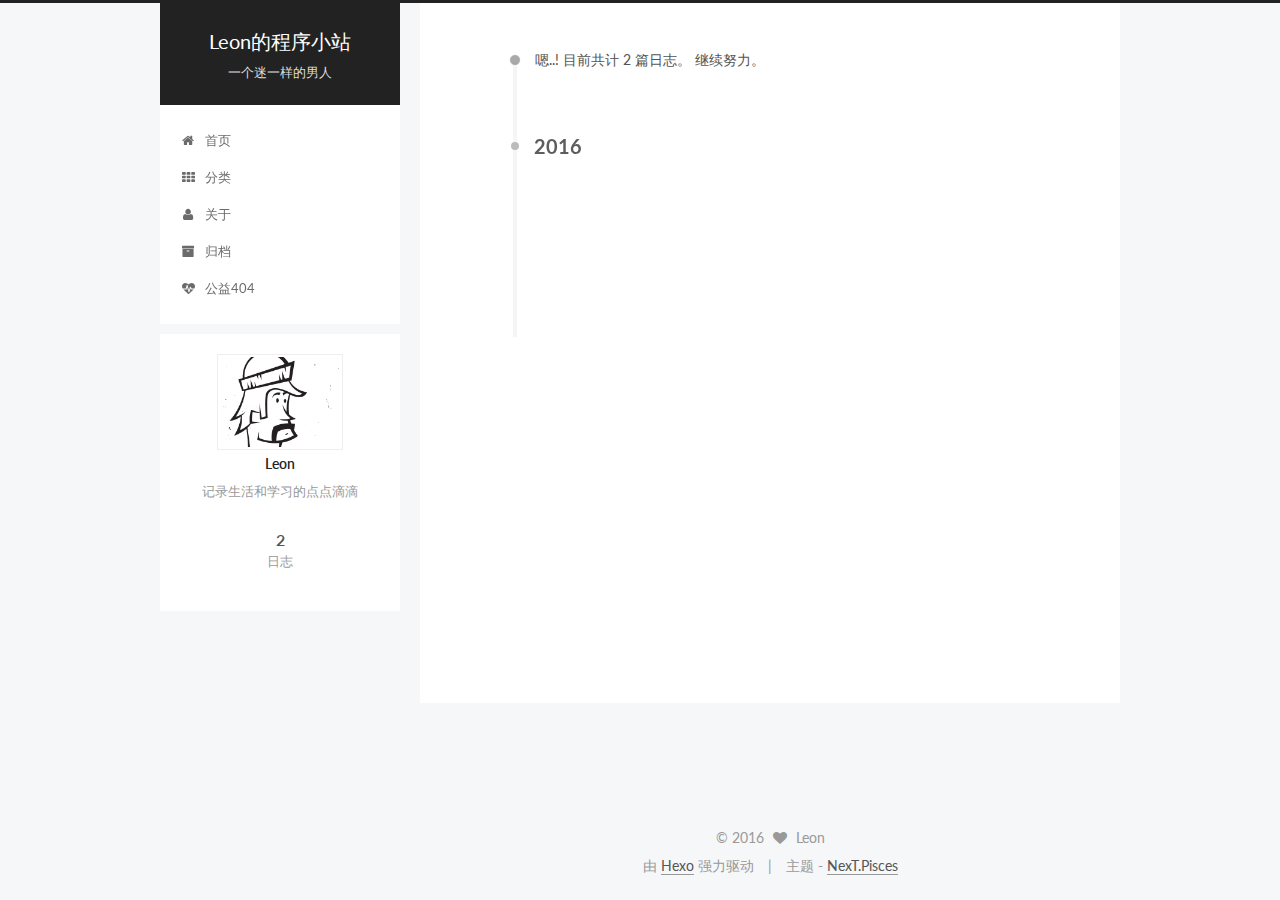
==== commit def05393: "Site updated: 2016-06-22 19:50:29" ====
--- a/archives/index.html
+++ b/archives/index.html
@@ -1,167 +1,449 @@
-
-  <!DOCTYPE HTML>
-<html >
+<!doctype html>
+
+
+
+  
+
+
+<html class="theme-next pisces use-motion">
 <head>
-  <meta charset="UTF-8">
-  
-    <title>Archives | Hexo</title>
-    <meta name="viewport" content="width=device-width, initial-scale=1, maximum-scale=3, minimum-scale=1">
-    
-    <meta name="author" content="John Doe">
-    
-    
-    
-    
-    
-    <link rel="icon" href="/img/favicon.ico">
-    
-    
-    <link rel="apple-touch-icon" href="/img/pacman.jpg">
-    <link rel="apple-touch-icon-precomposed" href="/img/pacman.jpg">
-    
-    <link rel="stylesheet" href="/css/style.css">
+  <meta charset="UTF-8"/>
+<meta http-equiv="X-UA-Compatible" content="IE=edge,chrome=1" />
+<meta name="viewport" content="width=device-width, initial-scale=1, maximum-scale=1"/>
+
+
+
+<meta http-equiv="Cache-Control" content="no-transform" />
+<meta http-equiv="Cache-Control" content="no-siteapp" />
+
+
+
+
+
+
+
+
+
+
+
+
+  
+  
+  <link href="/vendors/fancybox/source/jquery.fancybox.css?v=2.1.5" rel="stylesheet" type="text/css" />
+
+
+
+
+  
+  
+  
+  
+
+  
+    
+    
+  
+
+  
+
+  
+
+  
+
+  
+
+  
+    
+    
+    <link href="//fonts.googleapis.com/css?family=Lato:300,300italic,400,400italic,700,700italic&subset=latin,latin-ext" rel="stylesheet" type="text/css">
+  
+
+
+
+
+
+
+<link href="/vendors/font-awesome/css/font-awesome.min.css?v=4.4.0" rel="stylesheet" type="text/css" />
+
+<link href="/css/main.css?v=5.0.1" rel="stylesheet" type="text/css" />
+
+
+  <meta name="keywords" content="Hexo, NexT" />
+
+
+
+
+
+
+
+
+  <link rel="shortcut icon" type="image/x-icon" href="/favicon.ico?v=5.0.1" />
+
+
+
+
+
+
+<meta name="description" content="记录生活和学习的点点滴滴">
+<meta property="og:type" content="website">
+<meta property="og:title" content="Leon的程序小站">
+<meta property="og:url" content="http://yoursite.com/archives/index.html">
+<meta property="og:site_name" content="Leon的程序小站">
+<meta property="og:description" content="记录生活和学习的点点滴滴">
+<meta name="twitter:card" content="summary">
+<meta name="twitter:title" content="Leon的程序小站">
+<meta name="twitter:description" content="记录生活和学习的点点滴滴">
+
+
+
+<script type="text/javascript" id="hexo.configuration">
+  var NexT = window.NexT || {};
+  var CONFIG = {
+    scheme: 'Pisces',
+    sidebar: {"position":"left","display":"post"},
+    fancybox: true,
+    motion: true,
+    duoshuo: {
+      userId: 0,
+      author: '博主'
+    }
+  };
+</script>
+
+
+
+
+  <link rel="canonical" href="http://yoursite.com/archives/"/>
+
+  <title> 归档 | Leon的程序小站 </title>
 </head>
 
-    <body>
-      <header>
-        <div>
-		
-			<div id="imglogo">
-				<a href="/"><img src="/img/logo.svg" alt="Hexo" title="Hexo"/></a>
-			</div>
-			
-			<div id="textlogo">
-				<h1 class="site-name"><a href="/" title="Hexo">Hexo</a></h1>
-				<h2 class="blog-motto"></h2>
-			</div>
-			<div class="navbar"><a class="navbutton navmobile" href="#" title="Menu">
-			</a></div>
-			<nav class="animated">
-				<ul>
-					
-						<li><a href="/">Home</a></li>
-					
-						<li><a href="/archives">Archives</a></li>
-					
-					<li>
-					
-					<form class="search" action="//google.com/search" method="get" accept-charset="utf-8">
-						<label>Search</label>
-						<input type="text" id="search" name="q" autocomplete="off" maxlength="20" placeholder="Search" />
-						<input type="hidden" name="q" value="site:yoursite.com">
-					</form>
-					
-					</li>
-				</ul>
-			</nav>			
+<body itemscope itemtype="http://schema.org/WebPage" lang="zh-Hans">
+
+  
+
+
+
+
+
+
+
+
+
+
+  
+  
+    
+  
+
+  <div class="container one-collumn sidebar-position-left  page-archive  ">
+    <div class="headband"></div>
+
+    <header id="header" class="header" itemscope itemtype="http://schema.org/WPHeader">
+      <div class="header-inner"><div class="site-meta ">
+  
+
+  <div class="custom-logo-site-title">
+    <a href="/"  class="brand" rel="start">
+      <span class="logo-line-before"><i></i></span>
+      <span class="site-title">Leon的程序小站</span>
+      <span class="logo-line-after"><i></i></span>
+    </a>
+  </div>
+  <p class="site-subtitle">一个迷一样的男人</p>
 </div>
 
-      </header>
-      <div id="container">
-        
-
-<div class="archive-title" >
-  <h2 class="archive-icon">Archives</h2>
-  
-  <div class="archiveslist archive-float clearfix">
-   <ul class="archive-list"><li class="archive-list-item"><a class="archive-list-link" href="/archives/2016/06/">June 2016</a><span class="archive-list-count">2</span></li></ul>
+<div class="site-nav-toggle">
+  <button>
+    <span class="btn-bar"></span>
+    <span class="btn-bar"></span>
+    <span class="btn-bar"></span>
+  </button>
+</div>
+
+<nav class="site-nav">
+  
+
+  
+    <ul id="menu" class="menu">
+      
+        
+        <li class="menu-item menu-item-home">
+          <a href="/" rel="section">
+            
+              <i class="menu-item-icon fa fa-fw fa-home"></i> <br />
+            
+            首页
+          </a>
+        </li>
+      
+        
+        <li class="menu-item menu-item-categories">
+          <a href="/categories" rel="section">
+            
+              <i class="menu-item-icon fa fa-fw fa-th"></i> <br />
+            
+            分类
+          </a>
+        </li>
+      
+        
+        <li class="menu-item menu-item-about">
+          <a href="/about" rel="section">
+            
+              <i class="menu-item-icon fa fa-fw fa-user"></i> <br />
+            
+            关于
+          </a>
+        </li>
+      
+        
+        <li class="menu-item menu-item-archives">
+          <a href="/archives" rel="section">
+            
+              <i class="menu-item-icon fa fa-fw fa-archive"></i> <br />
+            
+            归档
+          </a>
+        </li>
+      
+        
+        <li class="menu-item menu-item-commonweal">
+          <a href="/404.html" rel="section">
+            
+              <i class="menu-item-icon fa fa-fw fa-heartbeat"></i> <br />
+            
+            公益404
+          </a>
+        </li>
+      
+
+      
+    </ul>
+  
+
+  
+</nav>
+
  </div>
-  
+    </header>
+
+    <main id="main" class="main">
+      <div class="main-inner">
+        <div class="content-wrap">
+          <div id="content" class="content">
+            
+
+  <section id="posts" class="posts-collapse">
+    <span class="archive-move-on"></span>
+
+    <span class="archive-page-counter">
+      
+      
+      
+        
+      
+      嗯..! 目前共计 2 篇日志。 继续努力。
+    </span>
+
+    
+
+      
+      
+      
+
+      
+        
+        <div class="collection-title">
+          <h2 class="archive-year motion-element" id="archive-year-2016">2016</h2>
+        </div>
+      
+      
+
+      
+
+  <article class="post post-type-normal" itemscope itemtype="http://schema.org/Article">
+    <header class="post-header">
+
+      <h1 class="post-title">
+        
+            <a class="post-title-link" href="/2016/06/21/Hello-Hexo/" itemprop="url">
+              
+                <span itemprop="name">Hello Hexo</span>
+              
+            </a>
+        
+      </h1>
+
+      <div class="post-meta">
+        <time class="post-time" itemprop="dateCreated"
+              datetime="2016-06-21T19:38:11+08:00"
+              content="2016-06-21" >
+          06-21
+        </time>
+      </div>
+
+    </header>
+  </article>
+
+
+
+    
+
+      
+      
+      
+
+      
+      
+
+      
+
+  <article class="post post-type-normal" itemscope itemtype="http://schema.org/Article">
+    <header class="post-header">
+
+      <h1 class="post-title">
+        
+            <a class="post-title-link" href="/2016/06/21/hello-world/" itemprop="url">
+              
+                <span itemprop="name">Hello World</span>
+              
+            </a>
+        
+      </h1>
+
+      <div class="post-meta">
+        <time class="post-time" itemprop="dateCreated"
+              datetime="2016-06-21T19:32:58+08:00"
+              content="2016-06-21" >
+          06-21
+        </time>
+      </div>
+
+    </header>
+  </article>
+
+
+
+    
+
+  </section>
+
+  
+
+
+
+          </div>
+          
+
+
+          
+
+        </div>
+        
+          
+  
+  <div class="sidebar-toggle">
+    <div class="sidebar-toggle-line-wrap">
+      <span class="sidebar-toggle-line sidebar-toggle-line-first"></span>
+      <span class="sidebar-toggle-line sidebar-toggle-line-middle"></span>
+      <span class="sidebar-toggle-line sidebar-toggle-line-last"></span>
+    </div>
+  </div>
+
+  <aside id="sidebar" class="sidebar">
+    <div class="sidebar-inner">
+
+      
+
+      
+
+      <section class="site-overview sidebar-panel  sidebar-panel-active ">
+        <div class="site-author motion-element" itemprop="author" itemscope itemtype="http://schema.org/Person">
+          <img class="site-author-image" itemprop="image"
+               src="/uploads/avatar.jpg"
+               alt="Leon" />
+          <p class="site-author-name" itemprop="name">Leon</p>
+          <p class="site-description motion-element" itemprop="description">记录生活和学习的点点滴滴</p>
+        </div>
+        <nav class="site-state motion-element">
+          <div class="site-state-item site-state-posts">
+            <a href="/archives">
+              <span class="site-state-item-count">2</span>
+              <span class="site-state-item-name">日志</span>
+            </a>
+          </div>
+
+          
+
+          
+
+        </nav>
+
+        
+
+        <div class="links-of-author motion-element">
+          
+        </div>
+
+        
+        
+
+        
+        
+
+      </section>
+
+      
+
+    </div>
+  </aside>
+
+
+        
+      </div>
+    </main>
+
+    <footer id="footer" class="footer">
+      <div class="footer-inner">
+        <div class="copyright" >
+  
+  &copy; 
+  <span itemprop="copyrightYear">2016</span>
+  <span class="with-love">
+    <i class="fa fa-heart"></i>
+  </span>
+  <span class="author" itemprop="copyrightHolder">Leon</span>
 </div>
-<div id="main" class="archive-part clearfix">
-  <div id="archive-page">
-
-  <section class="post" itemscope itemprop="blogPost">
-  
-    <a href="/2016/06/21/Hello-Hexo/" title="Hello Hexo" itemprop="url">
-  
-    <h1 itemprop="name">Hello Hexo</h1>
-    
-    <time datetime="2016-06-21T11:38:11.000Z" itemprop="datePublished">2016-06-21</time>
+
+<div class="powered-by">
+  由 <a class="theme-link" href="http://hexo.io">Hexo</a> 强力驱动
+</div>
+
+<div class="theme-info">
+  主题 -
+  <a class="theme-link" href="https://github.com/iissnan/hexo-theme-next">
+    NexT.Pisces
   </a>
-</section>
-
-  <section class="post" itemscope itemprop="blogPost">
-  
-    <a href="/2016/06/21/hello-world/" title="Hello World" itemprop="url">
-  
-    <h1 itemprop="name">Hello World</h1>
-    
-    <time datetime="2016-06-21T11:32:58.000Z" itemprop="datePublished">2016-06-21</time>
-  </a>
-</section>
-
-
+</div>
+
+        
+
+        
+      </div>
+    </footer>
+
+    <div class="back-to-top">
+      <i class="fa fa-arrow-up"></i>
+    </div>
   </div>
-</div>
-
-      </div>
-      <footer><div id="footer" >
-	
-	<div class="line">
-		<span></span>
-		<div class="author"></div>
-	</div>
-	
-	
-	<div class="social-font clearfix">
-		
-		
-		
-		
-		
-	</div>
-		<p class="copyright">Powered by <a href="http://hexo.io" target="_blank" title="hexo">hexo</a> and Theme by <a href="https://github.com/A-limon/pacman" target="_blank" title="Pacman">Pacman</a> © 2016 
-		
-		<a href="http://yoursite.com" target="_blank" title="John Doe">John Doe</a>
-		
-		</p>
-</div>
-</footer>
-      <script src="/js/jquery-2.1.0.min.js"></script>
+
+  
+
 <script type="text/javascript">
-$(document).ready(function(){ 
-  $('.navbar').click(function(){
-    $('header nav').toggleClass('shownav');
-  });
-  var myWidth = 0;
-  function getSize(){
-    if( typeof( window.innerWidth ) == 'number' ) {
-      myWidth = window.innerWidth;
-    } else if( document.documentElement && document.documentElement.clientWidth) {
-      myWidth = document.documentElement.clientWidth;
-    };
-  };
-  var m = $('#main'),
-      a = $('#asidepart'),
-      c = $('.closeaside'),
-      o = $('.openaside');
-  $(window).resize(function(){
-    getSize(); 
-    if (myWidth >= 1024) {
-      $('header nav').removeClass('shownav');
-    }else
-    {
-      m.removeClass('moveMain');
-      a.css('display', 'block').removeClass('fadeOut');
-      o.css('display', 'none');
-        
-    }
-  });
-  c.click(function(){
-    a.addClass('fadeOut').css('display', 'none');
-    o.css('display', 'block').addClass('fadeIn');
-    m.addClass('moveMain');
-  });
-  o.click(function(){
-    o.css('display', 'none').removeClass('beforeFadeIn');
-    a.css('display', 'block').removeClass('fadeOut').addClass('fadeIn');      
-    m.removeClass('moveMain');
-  });
-  $(window).scroll(function(){
-    o.css("top",Math.max(80,260-$(this).scrollTop()));
-  });
-});
+  if (Object.prototype.toString.call(window.Promise) !== '[object Function]') {
+    window.Promise = null;
+  }
 </script>
 
 
@@ -170,5 +452,81 @@
 
 
 
-    </body>
-   </html>
+
+
+  
+
+
+
+  
+  <script type="text/javascript" src="/vendors/jquery/index.js?v=2.1.3"></script>
+
+  
+  <script type="text/javascript" src="/vendors/fastclick/lib/fastclick.min.js?v=1.0.6"></script>
+
+  
+  <script type="text/javascript" src="/vendors/jquery_lazyload/jquery.lazyload.js?v=1.9.7"></script>
+
+  
+  <script type="text/javascript" src="/vendors/velocity/velocity.min.js?v=1.2.1"></script>
+
+  
+  <script type="text/javascript" src="/vendors/velocity/velocity.ui.min.js?v=1.2.1"></script>
+
+  
+  <script type="text/javascript" src="/vendors/fancybox/source/jquery.fancybox.pack.js?v=2.1.5"></script>
+
+
+  
+
+
+  <script type="text/javascript" src="/js/src/utils.js?v=5.0.1"></script>
+
+  <script type="text/javascript" src="/js/src/motion.js?v=5.0.1"></script>
+
+
+
+  
+  
+
+
+  <script type="text/javascript" src="/js/src/affix.js?v=5.0.1"></script>
+
+  <script type="text/javascript" src="/js/src/schemes/pisces.js?v=5.0.1"></script>
+
+
+
+  
+  
+    <script type="text/javascript" id="motion.page.archive">
+      $('.archive-year').velocity('transition.slideLeftIn');
+    </script>
+  
+
+
+  
+
+
+  <script type="text/javascript" src="/js/src/bootstrap.js?v=5.0.1"></script>
+
+
+
+  
+
+
+
+  
+
+
+
+
+  
+  
+  
+
+  
+
+  
+
+</body>
+</html>
--- a/css/main.css
+++ b/css/main.css
@@ -0,0 +1,2522 @@
+/* normalize.css v3.0.2 | MIT License | git.io/normalize */
+html {
+  font-family: sans-serif; /* 1 */
+  -ms-text-size-adjust: 100%; /* 2 */
+  -webkit-text-size-adjust: 100%; /* 2 */
+}
+body {
+  margin: 0;
+}
+article,
+aside,
+details,
+figcaption,
+figure,
+footer,
+header,
+hgroup,
+main,
+menu,
+nav,
+section,
+summary {
+  display: block;
+}
+audio,
+canvas,
+progress,
+video {
+  display: inline-block; /* 1 */
+  vertical-align: baseline; /* 2 */
+}
+audio:not([controls]) {
+  display: none;
+  height: 0;
+}
+[hidden],
+template {
+  display: none;
+}
+a {
+  background-color: transparent;
+}
+a:active,
+a:hover {
+  outline: 0;
+}
+abbr[title] {
+  border-bottom: 1px dotted;
+}
+b,
+strong {
+  font-weight: bold;
+}
+dfn {
+  font-style: italic;
+}
+h1 {
+  font-size: 2em;
+  margin: 0.67em 0;
+}
+mark {
+  background: #ff0;
+  color: #000;
+}
+small {
+  font-size: 80%;
+}
+sub,
+sup {
+  font-size: 75%;
+  line-height: 0;
+  position: relative;
+  vertical-align: baseline;
+}
+sup {
+  top: -0.5em;
+}
+sub {
+  bottom: -0.25em;
+}
+img {
+  border: 0;
+}
+svg:not(:root) {
+  overflow: hidden;
+}
+figure {
+  margin: 1em 40px;
+}
+hr {
+  -moz-box-sizing: content-box;
+  box-sizing: content-box;
+  height: 0;
+}
+pre {
+  overflow: auto;
+}
+code,
+kbd,
+pre,
+samp {
+  font-family: monospace, monospace;
+  font-size: 1em;
+}
+button,
+input,
+optgroup,
+select,
+textarea {
+  color: inherit; /* 1 */
+  font: inherit; /* 2 */
+  margin: 0; /* 3 */
+}
+button {
+  overflow: visible;
+}
+button,
+select {
+  text-transform: none;
+}
+button,
+html input[type="button"],
+input[type="reset"],
+input[type="submit"] {
+  -webkit-appearance: button; /* 2 */
+  cursor: pointer; /* 3 */
+}
+button[disabled],
+html input[disabled] {
+  cursor: default;
+}
+button::-moz-focus-inner,
+input::-moz-focus-inner {
+  border: 0;
+  padding: 0;
+}
+input {
+  line-height: normal;
+}
+input[type="checkbox"],
+input[type="radio"] {
+  box-sizing: border-box; /* 1 */
+  padding: 0; /* 2 */
+}
+input[type="number"]::-webkit-inner-spin-button,
+input[type="number"]::-webkit-outer-spin-button {
+  height: auto;
+}
+input[type="search"] {
+  -webkit-appearance: textfield; /* 1 */
+  -moz-box-sizing: content-box;
+  -webkit-box-sizing: content-box; /* 2 */
+  box-sizing: content-box;
+}
+input[type="search"]::-webkit-search-cancel-button,
+input[type="search"]::-webkit-search-decoration {
+  -webkit-appearance: none;
+}
+fieldset {
+  border: 1px solid #c0c0c0;
+  margin: 0 2px;
+  padding: 0.35em 0.625em 0.75em;
+}
+legend {
+  border: 0; /* 1 */
+  padding: 0; /* 2 */
+}
+textarea {
+  overflow: auto;
+}
+optgroup {
+  font-weight: bold;
+}
+table {
+  border-collapse: collapse;
+  border-spacing: 0;
+}
+td,
+th {
+  padding: 0;
+}
+::selection {
+  background: #262a30;
+  color: #fff;
+}
+body {
+  position: relative;
+  font-family: 'Lato', "PingFang SC", "Microsoft YaHei", sans-serif;
+  font-size: 14px;
+  line-height: 2;
+  color: #555;
+  background: #fff;
+}
+@media (max-width: 767px) {
+  body {
+    padding-right: 0 !important;
+  }
+}
+@media (min-width: 768px) and (max-width: 991px) {
+  body {
+    padding-right: 0 !important;
+  }
+}
+@media (min-width: 1600px) {
+  body {
+    font-size: 16px;
+  }
+}
+h1,
+h2,
+h3,
+h4,
+h5,
+h6 {
+  margin: 0;
+  padding: 0;
+  font-weight: bold;
+  line-height: 1.5;
+  font-family: 'Lato', "PingFang SC", "Microsoft YaHei", sans-serif;
+}
+h2,
+h3,
+h4,
+h5,
+h6 {
+  margin: 20px 0 15px;
+}
+h1 {
+  font-size: 22px;
+}
+@media (max-width: 767px) {
+  h1 {
+    font-size: 18px;
+  }
+}
+h2 {
+  font-size: 20px;
+}
+@media (max-width: 767px) {
+  h2 {
+    font-size: 16px;
+  }
+}
+h3 {
+  font-size: 18px;
+}
+@media (max-width: 767px) {
+  h3 {
+    font-size: 14px;
+  }
+}
+h4 {
+  font-size: 16px;
+}
+@media (max-width: 767px) {
+  h4 {
+    font-size: 12px;
+  }
+}
+h5 {
+  font-size: 14px;
+}
+@media (max-width: 767px) {
+  h5 {
+    font-size: 10px;
+  }
+}
+h6 {
+  font-size: 12px;
+}
+@media (max-width: 767px) {
+  h6 {
+    font-size: 8px;
+  }
+}
+p {
+  margin: 0 0 25px 0;
+}
+a {
+  color: #555;
+  text-decoration: none;
+  border-bottom: 1px solid #999;
+  word-wrap: break-word;
+}
+a:hover {
+  color: #222;
+  border-bottom-color: #222;
+}
+ul {
+  list-style: none;
+}
+blockquote {
+  margin: 0;
+  padding: 0;
+}
+img {
+  display: block;
+  margin: auto;
+  max-width: 100%;
+  height: auto;
+}
+hr {
+  margin: 40px 0;
+  height: 3px;
+  border: none;
+  background-color: #ddd;
+  background-image: repeating-linear-gradient(-45deg, #fff, #fff 4px, transparent 4px, transparent 8px);
+}
+blockquote {
+  padding: 0 15px;
+  color: #666;
+  border-left: 4px solid #ddd;
+}
+blockquote cite::before {
+  content: "-";
+  padding: 0 5px;
+}
+dt {
+  font-weight: 700;
+}
+dd {
+  margin: 0;
+  padding: 0;
+}
+.text-left {
+  text-align: left;
+}
+.text-center {
+  text-align: center;
+}
+.text-right {
+  text-align: right;
+}
+.text-justify {
+  text-align: justify;
+}
+.text-nowrap {
+  white-space: nowrap;
+}
+.text-lowercase {
+  text-transform: lowercase;
+}
+.text-uppercase {
+  text-transform: uppercase;
+}
+.text-capitalize {
+  text-transform: capitalize;
+}
+.center-block {
+  display: block;
+  margin-left: auto;
+  margin-right: auto;
+}
+.clearfix:before,
+.clearfix:after {
+  content: " ";
+  display: table;
+}
+.clearfix:after {
+  clear: both;
+}
+.pullquote {
+  width: 45%;
+}
+.pullquote.left {
+  float: left;
+  margin-left: 5px;
+  margin-right: 10px;
+}
+.pullquote.right {
+  float: right;
+  margin-left: 10px;
+  margin-right: 5px;
+}
+.affix.affix.affix {
+  position: fixed;
+}
+.translation {
+  margin-top: -20px;
+  font-size: 14px;
+  color: #999;
+}
+.scrollbar-measure {
+  width: 100px;
+  height: 100px;
+  overflow: scroll;
+  position: absolute;
+  top: -9999px;
+}
+.use-motion .motion-element {
+  opacity: 0;
+}
+#local-search-input {
+  padding: 3px;
+  border: none;
+  text-indent: 14px;
+  border-radius: 0;
+  width: 140px;
+  outline: none;
+  border-bottom: 1px solid #999;
+  background: inherit;
+  opacity: 0.5;
+}
+#local-search-input:focus {
+  opacity: 1;
+}
+.search-icon {
+  position: absolute;
+  top: 9px;
+}
+table {
+  margin: 20px 0;
+  width: 100%;
+  border-collapse: collapse;
+  border-spacing: 0;
+  border: 1px solid #ddd;
+  font-size: 14px;
+  table-layout: fixed;
+  word-wrap: break-all;
+}
+table>tbody>tr:nth-of-type(odd) {
+  background-color: #f9f9f9;
+}
+table>tbody>tr:hover {
+  background-color: #f5f5f5;
+}
+caption,
+th,
+td {
+  padding: 8px;
+  text-align: left;
+  vertical-align: middle;
+  font-weight: normal;
+}
+th,
+td {
+  border-bottom: 3px solid #ddd;
+  border-right: 1px solid #eee;
+}
+th {
+  padding-bottom: 10px;
+  font-weight: 700;
+}
+td {
+  border-bottom-width: 1px;
+}
+html,
+body {
+  height: 100%;
+}
+.container {
+  position: relative;
+  min-height: 100%;
+}
+.header-inner {
+  margin: 0 auto;
+  padding: 100px 0 70px;
+  width: 700px;
+}
+@media (min-width: 1600px) {
+  .container .header-inner {
+    width: 900px;
+  }
+}
+.main {
+  padding-bottom: 150px;
+}
+.main-inner {
+  margin: 0 auto;
+  width: 700px;
+}
+@media (min-width: 1600px) {
+  .container .main-inner {
+    width: 900px;
+  }
+}
+.footer {
+  position: absolute;
+  left: 0;
+  bottom: 0;
+  width: 100%;
+  min-height: 50px;
+}
+.footer-inner {
+  box-sizing: border-box;
+  margin: 20px auto;
+  width: 700px;
+}
+@media (min-width: 1600px) {
+  .container .footer-inner {
+    width: 900px;
+  }
+}
+pre,
+.highlight {
+  overflow: auto;
+  margin: 20px 0;
+  padding: 15px;
+  font-size: 13px;
+  color: #c5c8c6;
+  background: #1d1f21;
+  line-height: 1.6;
+}
+pre,
+code {
+  font-family: consolas, Menlo, "PingFang SC", "Microsoft YaHei", monospace;
+}
+code {
+  padding: 2px 4px;
+  word-break: break-all;
+  color: #555;
+  background: #eee;
+  border-radius: 4px;
+  font-size: 13px;
+}
+pre code {
+  padding: 0;
+  color: #c5c8c6;
+  background: none;
+  text-shadow: none;
+}
+.highlight pre {
+  border: none;
+  margin: 0;
+  padding: 1px;
+}
+.highlight table {
+  margin: 0;
+  width: auto;
+  border: none;
+}
+.highlight td {
+  border: none;
+  padding: 0;
+}
+.highlight figcaption {
+  font-size: 1em;
+  color: #c5c8c6;
+  line-height: 1em;
+  margin-bottom: 1em;
+}
+.highlight figcaption:before,
+.highlight figcaption:after {
+  content: " ";
+  display: table;
+}
+.highlight figcaption:after {
+  clear: both;
+}
+.highlight figcaption a {
+  float: right;
+  color: #c5c8c6;
+}
+.highlight figcaption a:hover {
+  border-bottom-color: #c5c8c6;
+}
+.highlight .gutter pre {
+  color: #666;
+  text-align: right;
+  padding-right: 20px;
+}
+.highlight .line {
+  height: 20px;
+}
+.gist table {
+  width: auto;
+}
+.gist table td {
+  border: none;
+}
+pre .comment {
+  color: #969896;
+}
+pre .variable,
+pre .attribute,
+pre .tag,
+pre .regexp,
+pre .ruby .constant,
+pre .xml .tag .title,
+pre .xml .pi,
+pre .xml .doctype,
+pre .html .doctype,
+pre .css .id,
+pre .css .class,
+pre .css .pseudo {
+  color: #c66;
+}
+pre .number,
+pre .preprocessor,
+pre .built_in,
+pre .literal,
+pre .params,
+pre .constant,
+pre .command {
+  color: #de935f;
+}
+pre .ruby .class .title,
+pre .css .rules .attribute,
+pre .string,
+pre .value,
+pre .inheritance,
+pre .header,
+pre .ruby .symbol,
+pre .xml .cdata,
+pre .special,
+pre .number,
+pre .formula {
+  color: #b5bd68;
+}
+pre .title,
+pre .css .hexcolor {
+  color: #8abeb7;
+}
+pre .function,
+pre .python .decorator,
+pre .python .title,
+pre .ruby .function .title,
+pre .ruby .title .keyword,
+pre .perl .sub,
+pre .javascript .title,
+pre .coffeescript .title {
+  color: #81a2be;
+}
+pre .keyword,
+pre .javascript .function {
+  color: #b294bb;
+}
+.full-image.full-image.full-image {
+  border: none;
+  max-width: 100%;
+  width: auto;
+  margin: 20px auto;
+}
+@media (min-width: 992px) {
+  .full-image.full-image.full-image {
+    max-width: none;
+    width: 126%;
+    margin: 0 -13%;
+  }
+}
+.blockquote-center,
+.page-home .post-type-quote blockquote,
+.page-post-detail .post-type-quote blockquote {
+  position: relative;
+  margin: 40px 0;
+  padding: 0;
+  border-left: none;
+  text-align: center;
+}
+.blockquote-center::before,
+.page-home .post-type-quote blockquote::before,
+.page-post-detail .post-type-quote blockquote::before,
+.blockquote-center::after,
+.page-home .post-type-quote blockquote::after,
+.page-post-detail .post-type-quote blockquote::after {
+  position: absolute;
+  content: ' ';
+  display: block;
+  width: 100%;
+  height: 24px;
+  opacity: 0.2;
+  background-repeat: no-repeat;
+  background-position: 0 -6px;
+  background-size: 22px 22px;
+}
+.blockquote-center::before,
+.page-home .post-type-quote blockquote::before,
+.page-post-detail .post-type-quote blockquote::before {
+  top: -20px;
+  background-image: url("../images/quote-l.svg");
+  border-top: 1px solid #ccc;
+}
+.blockquote-center::after,
+.page-home .post-type-quote blockquote::after,
+.page-post-detail .post-type-quote blockquote::after {
+  bottom: -20px;
+  background-image: url("../images/quote-r.svg");
+  border-bottom: 1px solid #ccc;
+  background-position: 100% 8px;
+}
+.blockquote-center p,
+.page-home .post-type-quote blockquote p,
+.page-post-detail .post-type-quote blockquote p,
+.blockquote-center div,
+.page-home .post-type-quote blockquote div,
+.page-post-detail .post-type-quote blockquote div {
+  text-align: center;
+}
+.post .post-body .group-picture img {
+  box-sizing: border-box;
+  padding: 0 3px;
+  border: none;
+}
+.post .group-picture-row {
+  overflow: hidden;
+  margin-top: 6px;
+}
+.post .group-picture-row:first-child {
+  margin-top: 0;
+}
+.post .group-picture-column {
+  float: left;
+}
+.page-post-detail .post-body .group-picture-column {
+  float: none;
+  margin-top: 10px;
+  width: auto !important;
+}
+.page-post-detail .post-body .group-picture-column img {
+  margin: 0 auto;
+}
+.page-archive .group-picture-container {
+  overflow: hidden;
+}
+.page-archive .group-picture-row {
+  float: left;
+}
+.page-archive .group-picture-row:first-child {
+  margin-top: 6px;
+}
+.page-archive .group-picture-column {
+  max-width: 150px;
+  max-height: 150px;
+}
+.btn {
+  display: inline-block;
+  padding: 0 20px;
+  font-size: 14px;
+  color: #fff;
+  background: #222;
+  border: 2px solid #555;
+  text-decoration: none;
+  border-radius: 0;
+  transition-property: background-color;
+  transition-duration: 0.2s;
+  transition-timing-function: ease-in-out;
+  transition-delay: 0s;
+}
+.btn:hover,
+.post-more-link .btn:hover {
+  border-color: #222;
+  color: #fff;
+  background: #222;
+}
+.btn-bar {
+  display: block;
+  width: 22px;
+  height: 2px;
+  background: #555;
+  border-radius: 1px;
+}
+.btn-bar+.btn-bar {
+  margin-top: 4px;
+}
+.pagination {
+  margin: 120px 0 40px;
+  text-align: center;
+  border-top: 1px solid #eee;
+}
+.page-number-basic,
+.pagination .prev,
+.pagination .next,
+.pagination .page-number,
+.pagination .space {
+  display: inline-block;
+  position: relative;
+  top: -1px;
+  margin: 0 10px;
+  padding: 0 10px;
+  line-height: 30px;
+}
+@media (max-width: 767px) {
+  .page-number-basic,
+  .pagination .prev,
+  .pagination .next,
+  .pagination .page-number,
+  .pagination .space {
+    margin: 0 5px;
+  }
+}
+.pagination .prev,
+.pagination .next,
+.pagination .page-number {
+  border-bottom: 0;
+  border-top: 1px solid #eee;
+  transition-property: border-color;
+  transition-duration: 0.2s;
+  transition-timing-function: ease-in-out;
+  transition-delay: 0s;
+}
+.pagination .prev:hover,
+.pagination .next:hover,
+.pagination .page-number:hover {
+  border-top-color: #222;
+}
+.pagination .space {
+  padding: 0;
+  margin: 0;
+}
+.pagination .prev {
+  margin-left: 0;
+}
+.pagination .next {
+  margin-right: 0;
+}
+.pagination .page-number.current {
+  color: #fff;
+  background: #ccc;
+  border-top-color: #ccc;
+}
+@media (max-width: 767px) {
+  .pagination {
+    border-top: none;
+  }
+  .pagination .prev,
+  .pagination .next,
+  .pagination .page-number {
+    margin-bottom: 10px;
+    border-top: 0;
+    border-bottom: 1px solid #eee;
+  }
+  .pagination .prev:hover,
+  .pagination .next:hover,
+  .pagination .page-number:hover {
+    border-bottom-color: #222;
+  }
+}
+.comments {
+  margin: 60px 20px 0;
+}
+.tag-cloud {
+  text-align: center;
+}
+.tag-cloud a {
+  display: inline-block;
+  margin: 10px;
+}
+.back-to-top {
+  box-sizing: border-box;
+  position: fixed;
+  bottom: -100px;
+  right: 50px;
+  z-index: 1050;
+  padding: 0 6px;
+  width: 25px;
+  background: #222;
+  font-size: 12px;
+  opacity: 0.6;
+  color: #fff;
+  cursor: pointer;
+  text-align: center;
+  -webkit-transform: translateZ(0);
+  transition-property: bottom;
+  transition-duration: 0.2s;
+  transition-timing-function: ease-in-out;
+  transition-delay: 0s;
+}
+@media (max-width: 767px) {
+  .back-to-top {
+    display: none;
+  }
+}
+@media (min-width: 768px) and (max-width: 991px) {
+  .back-to-top {
+    display: none;
+  }
+}
+.back-to-top.back-to-top-on {
+  bottom: 40px;
+}
+.header {
+  background: #fff;
+}
+.header-inner {
+  position: relative;
+}
+.headband {
+  height: 3px;
+  background: #222;
+}
+.site-meta {
+  margin: 0;
+  text-align: center;
+}
+@media (max-width: 767px) {
+  .site-meta {
+    text-align: center;
+  }
+}
+.brand {
+  position: relative;
+  display: inline-block;
+  padding: 0 40px;
+  color: #fff;
+  background: #222;
+  border-bottom: none;
+}
+.brand:hover {
+  color: #fff;
+}
+.logo {
+  display: inline-block;
+  margin-right: 5px;
+  line-height: 36px;
+  vertical-align: top;
+}
+.site-title {
+  display: inline-block;
+  vertical-align: top;
+  line-height: 36px;
+  font-size: 20px;
+  font-weight: normal;
+  font-family: 'Lato', "PingFang SC", "Microsoft YaHei", sans-serif;
+}
+.site-subtitle {
+  margin-top: 10px;
+  font-size: 13px;
+  color: #ddd;
+}
+.use-motion .brand {
+  opacity: 0;
+}
+.use-motion .logo,
+.use-motion .site-title,
+.use-motion .site-subtitle {
+  opacity: 0;
+  position: relative;
+  top: -10px;
+}
+.site-nav-toggle {
+  display: none;
+  position: absolute;
+  top: 10px;
+  left: 10px;
+}
+@media (max-width: 767px) {
+  .site-nav-toggle {
+    display: block;
+  }
+}
+.site-nav-toggle button {
+  margin-top: 2px;
+  padding: 9px 10px;
+  background: transparent;
+  border: none;
+}
+@media (max-width: 767px) {
+  .site-nav {
+    display: none;
+    margin: 0 -10px;
+    padding: 0 10px;
+    clear: both;
+    border-top: 1px solid #ddd;
+  }
+}
+@media (min-width: 768px) and (max-width: 991px) {
+  .site-nav {
+    display: block !important;
+  }
+}
+@media (min-width: 992px) {
+  .site-nav {
+    display: block !important;
+  }
+}
+.menu {
+  margin-top: 20px;
+  padding-left: 0;
+  text-align: center;
+}
+.menu .menu-item {
+  display: inline-block;
+  margin: 0 10px;
+}
+@media screen and (max-width: 767px) {
+  .menu .menu-item {
+    margin-top: 10px;
+  }
+}
+.menu .menu-item a {
+  display: block;
+  font-size: 13px;
+  text-transform: capitalize;
+  line-height: inherit;
+  border-bottom: 1px solid transparent;
+  transition-property: border-color;
+  transition-duration: 0.2s;
+  transition-timing-function: ease-in-out;
+  transition-delay: 0s;
+}
+.menu .menu-item a:hover,
+.menu-item-active a {
+  border-bottom-color: #222;
+}
+.menu .menu-item .fa {
+  margin-right: 5px;
+}
+.use-motion .menu-item {
+  opacity: 0;
+}
+.post-body {
+  font-family: 'Lato', "PingFang SC", "Microsoft YaHei", sans-serif;
+}
+@media (max-width: 767px) {
+  .post-body {
+    word-break: break-word;
+  }
+}
+.post-body .fancybox img {
+  display: block !important;
+  margin: 0 auto;
+  cursor: pointer;
+  cursor: zoom-in;
+  cursor: -webkit-zoom-in;
+}
+.post-body .image-caption,
+.post-body .figure .caption {
+  margin: 10px auto 15px;
+  text-align: center;
+  font-size: 14px;
+  color: #999;
+  font-weight: bold;
+  line-height: 1;
+}
+.post-sticky-flag {
+  display: inline-block;
+  font-size: 16px;
+  -ms-transform: rotate(30deg);
+  -webkit-transform: rotate(30deg);
+  -moz-transform: rotate(30deg);
+  -ms-transform: rotate(30deg);
+  -o-transform: rotate(30deg);
+  transform: rotate(30deg);
+}
+.posts-expand {
+  padding-top: 40px;
+}
+@media (max-width: 767px) {
+  .posts-expand {
+    margin: 0 20px;
+  }
+  .post-body pre,
+  .post-body .highlight {
+    padding: 10px;
+  }
+  .post-body pre .gutter pre,
+  .post-body .highlight .gutter pre {
+    padding-right: 10px;
+  }
+}
+@media (min-width: 992px) {
+  .posts-expand .post-body {
+    text-align: justify;
+  }
+}
+.posts-expand .post-body h2,
+.posts-expand .post-body h3,
+.posts-expand .post-body h4,
+.posts-expand .post-body h5,
+.posts-expand .post-body h6 {
+  padding-top: 10px;
+}
+.posts-expand .post-body h2 .header-anchor,
+.posts-expand .post-body h3 .header-anchor,
+.posts-expand .post-body h4 .header-anchor,
+.posts-expand .post-body h5 .header-anchor,
+.posts-expand .post-body h6 .header-anchor {
+  float: right;
+  margin-left: 10px;
+  color: #ccc;
+  border-bottom-style: none;
+  visibility: hidden;
+}
+.posts-expand .post-body h2 .header-anchor:hover,
+.posts-expand .post-body h3 .header-anchor:hover,
+.posts-expand .post-body h4 .header-anchor:hover,
+.posts-expand .post-body h5 .header-anchor:hover,
+.posts-expand .post-body h6 .header-anchor:hover {
+  color: inherit;
+}
+.posts-expand .post-body h2:hover .header-anchor,
+.posts-expand .post-body h3:hover .header-anchor,
+.posts-expand .post-body h4:hover .header-anchor,
+.posts-expand .post-body h5:hover .header-anchor,
+.posts-expand .post-body h6:hover .header-anchor {
+  visibility: visible;
+}
+.posts-expand .post-body ul li {
+  list-style: circle;
+}
+.posts-expand .post-body img {
+  box-sizing: border-box;
+  margin: auto;
+  padding: 3px;
+  border: 1px solid #ddd;
+}
+.posts-expand .fancybox img {
+  margin: 0 auto;
+}
+@media (max-width: 767px) {
+  .posts-collapse {
+    margin: 0 20px;
+  }
+  .posts-collapse .post-title,
+  .posts-collapse .post-meta {
+    display: block;
+    width: auto;
+    text-align: left;
+  }
+}
+.posts-collapse {
+  position: relative;
+  z-index: 1010;
+  margin-left: 55px;
+}
+.posts-collapse::after {
+  content: " ";
+  position: absolute;
+  top: 20px;
+  left: 0;
+  margin-left: -2px;
+  width: 4px;
+  height: 100%;
+  background: #f5f5f5;
+  z-index: -1;
+}
+@media (max-width: 767px) {
+  .posts-collapse {
+    margin: 0 20px;
+  }
+}
+.posts-collapse .collection-title {
+  position: relative;
+  margin: 60px 0;
+}
+.posts-collapse .collection-title h2 {
+  margin-left: 20px;
+}
+.posts-collapse .collection-title small {
+  color: #bbb;
+}
+.posts-collapse .collection-title::before {
+  content: " ";
+  position: absolute;
+  left: 0;
+  top: 50%;
+  margin-left: -4px;
+  margin-top: -4px;
+  width: 8px;
+  height: 8px;
+  background: #bbb;
+  border-radius: 50%;
+}
+.posts-collapse .post {
+  margin: 30px 0;
+}
+.posts-collapse .post-header {
+  position: relative;
+  transition-duration: 0.2s;
+  transition-timing-function: ease-in-out;
+  transition-delay: 0s;
+  transition-property: border;
+  border-bottom: 1px dashed #ccc;
+}
+.posts-collapse .post-header::before {
+  content: " ";
+  position: absolute;
+  left: 0;
+  top: 12px;
+  width: 6px;
+  height: 6px;
+  margin-left: -4px;
+  background: #bbb;
+  border-radius: 50%;
+  border: 1px solid #fff;
+  transition-duration: 0.2s;
+  transition-timing-function: ease-in-out;
+  transition-delay: 0s;
+  transition-property: background;
+}
+.posts-collapse .post-header:hover {
+  border-bottom-color: #666;
+}
+.posts-collapse .post-header:hover::before {
+  background: #222;
+}
+.posts-collapse .post-meta {
+  position: absolute;
+  font-size: 12px;
+  left: 20px;
+  top: 5px;
+}
+.posts-collapse .post-comments-count {
+  display: none;
+}
+.posts-collapse .post-title {
+  margin-left: 60px;
+  font-size: 16px;
+  font-weight: normal;
+  line-height: inherit;
+}
+.posts-collapse .post-title::after {
+  margin-left: 3px;
+  opacity: 0.6;
+}
+.posts-collapse .post-title a {
+  color: #666;
+  border-bottom: none;
+}
+.page-home .post-type-quote .post-header,
+.page-post-detail .post-type-quote .post-header,
+.page-home .post-type-quote .post-tags,
+.page-post-detail .post-type-quote .post-tags {
+  display: none;
+}
+.posts-expand .post-title {
+  font-size: 26px;
+  text-align: center;
+  word-break: break-word;
+  font-weight: 300;
+}
+@media (max-width: 767px) {
+  .posts-expand .post-title {
+    font-size: 22px;
+  }
+}
+.posts-expand .post-title-link {
+  display: inline-block;
+  position: relative;
+  color: #555;
+  border-bottom: none;
+  line-height: 1.2;
+  vertical-align: top;
+}
+.posts-expand .post-title-link::before {
+  content: "";
+  position: absolute;
+  width: 100%;
+  height: 2px;
+  bottom: 0;
+  left: 0;
+  background-color: #000;
+  visibility: hidden;
+  -webkit-transform: scaleX(0);
+  -moz-transform: scaleX(0);
+  -ms-transform: scaleX(0);
+  -o-transform: scaleX(0);
+  transform: scaleX(0);
+  transition-duration: 0.2s;
+  transition-timing-function: ease-in-out;
+  transition-delay: 0s;
+}
+.posts-expand .post-title-link:hover::before {
+  visibility: visible;
+  -webkit-transform: scaleX(1);
+  -moz-transform: scaleX(1);
+  -ms-transform: scaleX(1);
+  -o-transform: scaleX(1);
+  transform: scaleX(1);
+}
+.posts-expand .post-title-link .fa {
+  font-size: 16px;
+}
+.posts-expand .post-meta {
+  margin: 3px 0 60px 0;
+  color: #999;
+  font-family: 'Lato', "PingFang SC", "Microsoft YaHei", sans-serif;
+  font-size: 12px;
+  text-align: center;
+}
+.posts-expand .post-meta .post-category-list {
+  display: inline-block;
+  margin: 0;
+  padding: 3px;
+}
+.posts-expand .post-meta .post-category-list-link {
+  color: #999;
+}
+.post-meta-item-icon {
+  display: none;
+  margin-right: 3px;
+}
+@media (min-width: 768px) and (max-width: 991px) {
+  .post-meta-item-icon {
+    display: inline-block;
+  }
+}
+@media (max-width: 767px) {
+  .post-meta-item-icon {
+    display: inline-block;
+  }
+}
+@media (min-width: 768px) and (max-width: 991px) {
+  .post-meta-item-text {
+    display: none;
+  }
+}
+@media (max-width: 767px) {
+  .post-meta-item-text {
+    display: none;
+  }
+}
+@media (max-width: 767px) {
+  .posts-expand .post-comments-count {
+    display: none;
+  }
+}
+.post-more-link {
+  margin-top: 50px;
+}
+.post-more-link .btn {
+  color: #555;
+  font-size: 14px;
+  background: #fff;
+  border-radius: 2px;
+  line-height: 2;
+}
+.posts-expand .post-tags {
+  margin-top: 40px;
+  text-align: center;
+}
+.posts-expand .post-tags a {
+  display: inline-block;
+  margin-right: 10px;
+  font-size: 13px;
+}
+.post-nav {
+  overflow: hidden;
+  margin-top: 60px;
+  padding: 10px;
+  white-space: nowrap;
+  border-top: 1px solid #eee;
+}
+.post-nav-item {
+  display: inline-block;
+  width: 50%;
+  white-space: normal;
+}
+.post-nav-item a {
+  position: relative;
+  display: inline-block;
+  line-height: 25px;
+  font-size: 14px;
+  color: #555;
+  border-bottom: none;
+}
+.post-nav-item a:hover {
+  color: #222;
+  border-bottom: none;
+}
+.post-nav-item a:active {
+  top: 2px;
+}
+.post-nav-item a i {
+  font-size: 12px;
+}
+.post-nav-prev {
+  text-align: right;
+}
+.posts-expand .post-eof {
+  display: block;
+  margin: 80px auto 60px;
+  width: 8%;
+  height: 1px;
+  background: #ccc;
+  text-align: center;
+}
+.post:last-child .post-eof.post-eof.post-eof {
+  display: none;
+}
+.post-gallery {
+  display: table;
+  table-layout: fixed;
+  width: 100%;
+  border-collapse: separate;
+}
+.post-gallery-row {
+  display: table-row;
+}
+.post-gallery .post-gallery-img {
+  display: table-cell;
+  text-align: center;
+  vertical-align: middle;
+  border: none;
+}
+.post-gallery .post-gallery-img img {
+  max-width: 100%;
+  max-height: 100%;
+  border: none;
+}
+.fancybox-close,
+.fancybox-close:hover {
+  border: none;
+}
+.sidebar {
+  position: fixed;
+  right: 0;
+  top: 0;
+  bottom: 0;
+  width: 0;
+  z-index: 1040;
+  box-shadow: inset 0 2px 6px #000;
+  background: #222;
+  -webkit-transform: translateZ(0);
+}
+.sidebar a {
+  color: #999;
+  border-bottom-color: #555;
+}
+.sidebar a:hover {
+  color: #eee;
+}
+@media (min-width: 768px) and (max-width: 991px) {
+  .sidebar {
+    display: none !important;
+  }
+}
+@media (max-width: 767px) {
+  .sidebar {
+    display: none !important;
+  }
+}
+.sidebar-inner {
+  position: relative;
+  padding: 20px 10px;
+  color: #999;
+  text-align: center;
+}
+.sidebar-toggle {
+  position: fixed;
+  right: 50px;
+  bottom: 45px;
+  width: 15px;
+  height: 15px;
+  padding: 5px;
+  background: #222;
+  line-height: 0;
+  z-index: 1050;
+  cursor: pointer;
+  -webkit-transform: translateZ(0);
+}
+@media (min-width: 768px) and (max-width: 991px) {
+  .sidebar-toggle {
+    display: none;
+  }
+}
+@media (max-width: 767px) {
+  .sidebar-toggle {
+    display: none;
+  }
+}
+.sidebar-toggle-line {
+  position: relative;
+  display: inline-block;
+  vertical-align: top;
+  height: 2px;
+  width: 100%;
+  background: #fff;
+  margin-top: 3px;
+}
+.sidebar-toggle-line:first-child {
+  margin-top: 0;
+}
+.site-author-image {
+  display: block;
+  margin: 0 auto;
+  padding: 2px;
+  max-width: 120px;
+  height: auto;
+  border: 1px solid #eee;
+}
+.site-author-name {
+  margin: 0;
+  text-align: center;
+  color: #222;
+  font-weight: 600;
+}
+.site-description {
+  margin-top: 0;
+  text-align: center;
+  font-size: 13px;
+  color: #999;
+}
+.site-state {
+  overflow: hidden;
+  line-height: 1.4;
+  white-space: nowrap;
+  text-align: center;
+}
+.site-state-item {
+  display: inline-block;
+  padding: 0 15px;
+  border-left: 1px solid #eee;
+}
+.site-state-item:first-child {
+  border-left: none;
+}
+.site-state-item a {
+  border-bottom: none;
+}
+.site-state-item-count {
+  display: block;
+  text-align: center;
+  color: inherit;
+  font-weight: 600;
+  font-size: 16px;
+}
+.site-state-item-name {
+  font-size: 13px;
+  color: #999;
+}
+.feed-link {
+  margin-top: 20px;
+}
+.feed-link a {
+  display: inline-block;
+  padding: 0 15px;
+  color: #fc6423;
+  border: 1px solid #fc6423;
+  border-radius: 4px;
+}
+.feed-link a i {
+  color: #fc6423;
+  font-size: 14px;
+}
+.feed-link a:hover {
+  color: #fff;
+  background: #fc6423;
+}
+.feed-link a:hover i {
+  color: #fff;
+}
+.links-of-author {
+  margin-top: 20px;
+}
+.links-of-author a {
+  display: inline-block;
+  vertical-align: middle;
+  margin-right: 10px;
+  margin-bottom: 10px;
+  border-bottom-color: #555;
+  font-size: 13px;
+}
+.links-of-author a:before {
+  display: inline-block;
+  vertical-align: middle;
+  margin-right: 3px;
+  content: " ";
+  width: 4px;
+  height: 4px;
+  border-radius: 50%;
+  background: #95be3b;
+}
+.links-of-blogroll {
+  font-size: 13px;
+}
+.links-of-blogroll-title {
+  margin-top: 20px;
+  font-size: 14px;
+  font-weight: 600;
+}
+.links-of-blogroll-list {
+  margin: 0;
+  padding: 0;
+}
+.links-of-blogroll-item {
+  padding: 2px 10px;
+}
+.sidebar-nav {
+  margin: 0 0 20px;
+  padding-left: 0;
+}
+.sidebar-nav li {
+  display: inline-block;
+  cursor: pointer;
+  border-bottom: 1px solid transparent;
+  font-size: 14px;
+  color: #555;
+}
+.sidebar-nav li:hover {
+  color: #fc6423;
+}
+.page-post-detail .sidebar-nav-toc {
+  padding: 0 5px;
+}
+.page-post-detail .sidebar-nav-overview {
+  margin-left: 10px;
+}
+.sidebar-nav .sidebar-nav-active {
+  color: #fc6423;
+  border-bottom-color: #fc6423;
+}
+.sidebar-nav .sidebar-nav-active:hover {
+  color: #fc6423;
+}
+.sidebar-panel {
+  display: none;
+}
+.sidebar-panel-active {
+  display: block;
+}
+.post-toc-empty {
+  font-size: 14px;
+  color: #666;
+}
+.post-toc-wrap {
+  overflow: hidden;
+}
+.post-toc {
+  overflow: auto;
+}
+.post-toc ol {
+  margin: 0;
+  padding: 0 2px 5px 10px;
+  text-align: left;
+  list-style: none;
+  font-size: 14px;
+}
+.post-toc ol > ol {
+  padding-left: 0;
+}
+.post-toc ol a {
+  transition-duration: 0.2s;
+  transition-timing-function: ease-in-out;
+  transition-delay: 0s;
+  transition-property: all;
+  color: #666;
+  border-bottom-color: #ccc;
+}
+.post-toc ol a:hover {
+  color: #000;
+  border-bottom-color: #000;
+}
+.post-toc .nav-item {
+  overflow: hidden;
+  text-overflow: ellipsis;
+  white-space: nowrap;
+  line-height: 1.8;
+}
+.post-toc .nav .nav-child {
+  display: none;
+}
+.post-toc .nav .active > .nav-child {
+  display: block;
+}
+.post-toc .nav .active-current > .nav-child {
+  display: block;
+}
+.post-toc .nav .active-current > .nav-child > .nav-item {
+  display: block;
+}
+.post-toc .nav .active > a {
+  color: #fc6423;
+  border-bottom-color: #fc6423;
+}
+.post-toc .nav .active-current > a {
+  color: #fc6423;
+}
+.post-toc .nav .active-current > a:hover {
+  color: #fc6423;
+}
+.footer {
+  font-size: 14px;
+  color: #999;
+}
+.footer img {
+  border: none;
+}
+.footer-inner {
+  text-align: center;
+}
+.with-love {
+  display: inline-block;
+  margin: 0 5px;
+}
+.powered-by,
+.theme-info {
+  display: inline-block;
+}
+.powered-by {
+  margin-right: 10px;
+}
+.powered-by::after {
+  content: "|";
+  padding-left: 10px;
+}
+.cc-license {
+  margin-top: 10px;
+  text-align: center;
+}
+.cc-license .cc-opacity {
+  opacity: 0.7;
+  border-bottom: none;
+}
+.cc-license .cc-opacity:hover {
+  opacity: 0.9;
+}
+.cc-license img {
+  display: inline-block;
+}
+.theme-next #ds-thread #ds-reset {
+  color: #555;
+}
+.theme-next #ds-thread #ds-reset .ds-replybox {
+  margin-bottom: 30px;
+}
+.theme-next #ds-thread #ds-reset .ds-replybox .ds-avatar,
+.theme-next #ds-reset .ds-avatar img {
+  box-shadow: none;
+}
+.theme-next #ds-thread #ds-reset .ds-textarea-wrapper {
+  border-color: #c7d4e1;
+  background: none;
+  border-top-right-radius: 3px;
+  border-top-left-radius: 3px;
+}
+.theme-next #ds-thread #ds-reset .ds-textarea-wrapper textarea {
+  height: 60px;
+}
+.theme-next #ds-reset .ds-rounded-top {
+  border-radius: 0;
+}
+.theme-next #ds-thread #ds-reset .ds-post-toolbar {
+  box-sizing: border-box;
+  border: 1px solid #c7d4e1;
+  background: #f6f8fa;
+}
+.theme-next #ds-thread #ds-reset .ds-post-options {
+  height: 40px;
+  border: none;
+  background: none;
+}
+.theme-next #ds-thread #ds-reset .ds-toolbar-buttons {
+  top: 11px;
+}
+.theme-next #ds-thread #ds-reset .ds-sync {
+  top: 5px;
+}
+.theme-next #ds-thread #ds-reset .ds-post-button {
+  top: 4px;
+  right: 5px;
+  width: 90px;
+  height: 30px;
+  border: 1px solid #c5ced7;
+  border-radius: 3px;
+  background-image: linear-gradient(#fbfbfc, #f5f7f9);
+  color: #60676d;
+}
+.theme-next #ds-thread #ds-reset .ds-post-button:hover {
+  background-position: 0 -30px;
+  color: #60676d;
+}
+.theme-next #ds-thread #ds-reset .ds-comments-info {
+  padding: 10px 0;
+}
+.theme-next #ds-thread #ds-reset .ds-sort {
+  display: none;
+}
+.theme-next #ds-thread #ds-reset li.ds-tab a.ds-current {
+  border: none;
+  background: #f6f8fa;
+  color: #60676d;
+}
+.theme-next #ds-thread #ds-reset li.ds-tab a.ds-current:hover {
+  background-color: #e9f0f7;
+  color: #60676d;
+}
+.theme-next #ds-thread #ds-reset li.ds-tab a {
+  border-radius: 2px;
+  padding: 5px;
+}
+.theme-next #ds-thread #ds-reset .ds-login-buttons p {
+  color: #999;
+  line-height: 36px;
+}
+.theme-next #ds-thread #ds-reset .ds-login-buttons .ds-service-list li {
+  height: 28px;
+}
+.theme-next #ds-thread #ds-reset .ds-service-list a {
+  background: none;
+  padding: 5px;
+  border: 1px solid;
+  border-radius: 3px;
+  text-align: center;
+}
+.theme-next #ds-thread #ds-reset .ds-service-list a:hover {
+  color: #fff;
+  background: #666;
+}
+.theme-next #ds-thread #ds-reset .ds-service-list .ds-weibo {
+  color: #fc9b00;
+  border-color: #fc9b00;
+}
+.theme-next #ds-thread #ds-reset .ds-service-list .ds-weibo:hover {
+  background: #fc9b00;
+}
+.theme-next #ds-thread #ds-reset .ds-service-list .ds-qq {
+  color: #60a3ec;
+  border-color: #60a3ec;
+}
+.theme-next #ds-thread #ds-reset .ds-service-list .ds-qq:hover {
+  background: #60a3ec;
+}
+.theme-next #ds-thread #ds-reset .ds-service-list .ds-renren {
+  color: #2e7ac4;
+  border-color: #2e7ac4;
+}
+.theme-next #ds-thread #ds-reset .ds-service-list .ds-renren:hover {
+  background: #2e7ac4;
+}
+.theme-next #ds-thread #ds-reset .ds-service-list .ds-douban {
+  color: #37994c;
+  border-color: #37994c;
+}
+.theme-next #ds-thread #ds-reset .ds-service-list .ds-douban:hover {
+  background: #37994c;
+}
+.theme-next #ds-thread #ds-reset .ds-service-list .ds-kaixin {
+  color: #fef20d;
+  border-color: #fef20d;
+}
+.theme-next #ds-thread #ds-reset .ds-service-list .ds-kaixin:hover {
+  background: #fef20d;
+}
+.theme-next #ds-thread #ds-reset .ds-service-list .ds-netease {
+  color: #f00;
+  border-color: #f00;
+}
+.theme-next #ds-thread #ds-reset .ds-service-list .ds-netease:hover {
+  background: #f00;
+}
+.theme-next #ds-thread #ds-reset .ds-service-list .ds-sohu {
+  color: #ffcb05;
+  border-color: #ffcb05;
+}
+.theme-next #ds-thread #ds-reset .ds-service-list .ds-sohu:hover {
+  background: #ffcb05;
+}
+.theme-next #ds-thread #ds-reset .ds-service-list .ds-baidu {
+  color: #2831e0;
+  border-color: #2831e0;
+}
+.theme-next #ds-thread #ds-reset .ds-service-list .ds-baidu:hover {
+  background: #2831e0;
+}
+.theme-next #ds-thread #ds-reset .ds-service-list .ds-google {
+  color: #166bec;
+  border-color: #166bec;
+}
+.theme-next #ds-thread #ds-reset .ds-service-list .ds-google:hover {
+  background: #166bec;
+}
+.theme-next #ds-thread #ds-reset .ds-service-list .ds-weixin {
+  color: #00ce0d;
+  border-color: #00ce0d;
+}
+.theme-next #ds-thread #ds-reset .ds-service-list .ds-weixin:hover {
+  background: #00ce0d;
+}
+.theme-next #ds-thread #ds-reset .ds-service-list .ds-more-services {
+  border: none;
+}
+.theme-next #ds-thread #ds-reset .ds-service-list .ds-more-services:hover {
+  background: none;
+}
+.theme-next #ds-reset .duoshuo-ua-admin {
+  display: inline-block;
+  color: #f00;
+}
+.theme-next #ds-reset .duoshuo-ua-platform,
+.theme-next #ds-reset .duoshuo-ua-browser {
+  color: #ccc;
+}
+.theme-next #ds-reset .duoshuo-ua-platform .fa,
+.theme-next #ds-reset .duoshuo-ua-browser .fa {
+  display: inline-block;
+  margin-right: 3px;
+}
+.theme-next #ds-reset .duoshuo-ua-separator {
+  display: inline-block;
+  margin-left: 5px;
+}
+.theme-next .this_ua {
+  background-color: #ccc !important;
+  border-radius: 4px;
+  padding: 0 5px !important;
+  margin: 1px 1px !important;
+  border: 1px solid #bbb !important;
+  color: #fff;
+  display: inline-block !important;
+}
+.theme-next .this_ua.admin {
+  background-color: #d9534f !important;
+  border-color: #d9534f !important;
+}
+.theme-next .this_ua.platform.iOS,
+.theme-next .this_ua.platform.Mac,
+.theme-next .this_ua.platform.Windows {
+  background-color: #39b3d7 !important;
+  border-color: #46b8da !important;
+}
+.theme-next .this_ua.platform.Linux {
+  background-color: #3a3a3a !important;
+  border-color: #1f1f1f !important;
+}
+.theme-next .this_ua.platform.Android {
+  background-color: #00c47d !important;
+  border-color: #01b171 !important;
+}
+.theme-next .this_ua.browser.Mobile,
+.theme-next .this_ua.browser.Chrome {
+  background-color: #5cb85c !important;
+  border-color: #4cae4c !important;
+}
+.theme-next .this_ua.browser.Firefox {
+  background-color: #f0ad4e !important;
+  border-color: #eea236 !important;
+}
+.theme-next .this_ua.browser.Maxthon,
+.theme-next .this_ua.browser.IE {
+  background-color: #428bca !important;
+  border-color: #357ebd !important;
+}
+.theme-next .this_ua.browser.baidu,
+.theme-next .this_ua.browser.UCBrowser,
+.theme-next .this_ua.browser.Opera {
+  background-color: #d9534f !important;
+  border-color: #d43f3a !important;
+}
+.theme-next .this_ua.browser.Android,
+.theme-next .this_ua.browser.QQBrowser {
+  background-color: #78ace9 !important;
+  border-color: #4cae4c !important;
+}
+.post-spread {
+  margin-top: 20px;
+  text-align: center;
+}
+.jiathis_style {
+  display: inline-block;
+}
+.jiathis_style a {
+  border: none;
+}
+.post-spread {
+  margin-top: 20px;
+  text-align: center;
+}
+.bdshare-slide-button-box a {
+  border: none;
+}
+.bdsharebuttonbox {
+  display: inline-block;
+}
+.bdsharebuttonbox a {
+  border: none;
+}
+ul.search-result-list {
+  padding-left: 0px;
+  margin: 0px 5px 0px 8px;
+}
+p.search-result {
+  border-bottom: 1px dashed #ccc;
+  padding: 5px 0;
+}
+a.search-result-title {
+  font-weight: bold;
+}
+a.search-result {
+  border-bottom: transparent;
+  display: block;
+  white-space: nowrap;
+  overflow: hidden;
+  text-overflow: ellipsis;
+}
+.search-keyword {
+  border-bottom: 1px dashed #4088b8;
+  font-weight: bold;
+}
+#local-search-result {
+  height: 90%;
+  overflow: auto;
+}
+.popup {
+  display: none;
+  position: fixed;
+  top: 10%;
+  left: 50%;
+  width: 700px;
+  height: 80%;
+  margin-left: -350px;
+  padding: 3px 0 0 10px;
+  background: #fff;
+  color: #333;
+  z-index: 9999;
+  border-radius: 5px;
+}
+@media (max-width: 767px) {
+  .popup {
+    padding: 3px;
+    top: 0;
+    left: 0;
+    margin: 0;
+    width: 100%;
+    height: 100%;
+    border-radius: 0px;
+  }
+}
+.popoverlay {
+  position: fixed;
+  width: 100%;
+  height: 100%;
+  top: 0px;
+  left: 0px;
+  z-index: 2080;
+  background-color: rgba(0,0,0,0.3);
+}
+#local-search-input {
+  margin-bottom: 10px;
+  width: 50%;
+}
+.popup-btn-close {
+  position: absolute;
+  top: 6px;
+  right: 14px;
+  color: #4ebd79;
+  font-size: 14px;
+  font-weight: bold;
+  text-transform: uppercase;
+  cursor: pointer;
+}
+#no-result {
+  position: absolute;
+  left: 44%;
+  top: 42%;
+  color: #ccc;
+}
+.busuanzi-count:before {
+  content: " ";
+  float: left;
+  width: 260px;
+  min-height: 25px;
+}
+@media (min-width: 768px) and (max-width: 991px) {
+  .busuanzi-count {
+    width: auto;
+  }
+  .busuanzi-count:before {
+    display: none;
+  }
+}
+@media (max-width: 767px) {
+  .busuanzi-count {
+    width: auto;
+  }
+  .busuanzi-count:before {
+    display: none;
+  }
+}
+.site-uv,
+.site-pv,
+.page-pv {
+  display: inline-block;
+}
+.site-uv .busuanzi-value,
+.site-pv .busuanzi-value,
+.page-pv .busuanzi-value {
+  margin: 0 5px;
+}
+.site-uv {
+  margin-right: 10px;
+}
+.site-uv::after {
+  content: "|";
+  padding-left: 10px;
+}
+.use-motion .post {
+  opacity: 0;
+}
+.page-archive .archive-page-counter {
+  position: relative;
+  top: 3px;
+  left: 20px;
+}
+@media (max-width: 767px) {
+  .page-archive .archive-page-counter {
+    top: 5px;
+  }
+}
+.page-archive .posts-collapse .archive-move-on {
+  position: absolute;
+  top: 11px;
+  left: 0;
+  margin-left: -6px;
+  width: 10px;
+  height: 10px;
+  opacity: 0.5;
+  background: #555;
+  border: 1px solid #fff;
+  border-radius: 50%;
+}
+.category-all-page .category-all-title {
+  text-align: center;
+}
+.category-all-page .category-all {
+  margin-top: 20px;
+}
+.category-all-page .category-list {
+  margin: 0;
+  padding: 0;
+  list-style: none;
+}
+.category-all-page .category-list-item {
+  margin: 5px 10px;
+}
+.category-all-page .category-list-count {
+  color: #bbb;
+}
+.category-all-page .category-list-count:before {
+  display: inline;
+  content: " (";
+}
+.category-all-page .category-list-count:after {
+  display: inline;
+  content: ") ";
+}
+.category-all-page .category-list-child {
+  padding-left: 10px;
+}
+.page-post-detail .sidebar-toggle-line {
+  background: #fc6423;
+}
+.page-post-detail .comments {
+  overflow: hidden;
+}
+body {
+  background: #f5f7f9;
+}
+@media (min-width: 992px) {
+  .full-image.full-image.full-image {
+    max-width: none;
+    width: 118%;
+    margin: 0 -9%;
+  }
+}
+.header {
+  position: relative;
+  margin: 0 auto;
+  width: 960px;
+}
+@media (min-width: 768px) and (max-width: 991px) {
+  .header {
+    width: auto;
+  }
+}
+@media (max-width: 767px) {
+  .header {
+    width: auto;
+  }
+}
+.header-inner {
+  position: absolute;
+  top: 0;
+  overflow: hidden;
+  padding: 0;
+  width: 240px;
+  background: #fff;
+}
+@media (min-width: 1600px) {
+  .container .header-inner {
+    width: 240px;
+  }
+}
+@media (min-width: 768px) and (max-width: 991px) {
+  .header-inner {
+    position: relative;
+    width: auto;
+  }
+}
+@media (max-width: 767px) {
+  .header-inner {
+    position: relative;
+    width: auto;
+  }
+}
+.main:before,
+.main:after {
+  content: " ";
+  display: table;
+}
+.main:after {
+  clear: both;
+}
+@media (min-width: 768px) and (max-width: 991px) {
+  .main {
+    padding-bottom: 100px;
+  }
+}
+@media (max-width: 767px) {
+  .main {
+    padding-bottom: 100px;
+  }
+}
+.container .main-inner {
+  width: 960px;
+}
+@media (min-width: 768px) and (max-width: 991px) {
+  .container .main-inner {
+    width: auto;
+  }
+}
+@media (max-width: 767px) {
+  .container .main-inner {
+    width: auto;
+  }
+}
+.content-wrap {
+  float: right;
+  box-sizing: border-box;
+  padding: 40px;
+  width: 700px;
+  background: #fff;
+  min-height: 700px;
+}
+@media (min-width: 768px) and (max-width: 991px) {
+  .content-wrap {
+    width: 100%;
+    padding: 20px;
+  }
+}
+@media (max-width: 767px) {
+  .content-wrap {
+    width: 100%;
+    padding: 20px;
+    min-height: auto;
+  }
+}
+.sidebar {
+  position: static;
+  float: left;
+  margin-top: 300px;
+  width: 240px;
+  background: #fff;
+  box-shadow: none;
+}
+@media (min-width: 768px) and (max-width: 991px) {
+  .sidebar {
+    display: none;
+  }
+}
+@media (max-width: 767px) {
+  .sidebar {
+    display: none;
+  }
+}
+.sidebar-toggle {
+  display: none;
+}
+.footer-inner {
+  width: 960px;
+}
+.footer-inner:before {
+  content: " ";
+  float: left;
+  width: 260px;
+  min-height: 50px;
+}
+@media (min-width: 768px) and (max-width: 991px) {
+  .footer-inner {
+    width: auto;
+  }
+  .footer-inner:before {
+    display: none;
+  }
+}
+@media (max-width: 767px) {
+  .footer-inner {
+    width: auto;
+  }
+  .footer-inner:before {
+    display: none;
+  }
+}
+.sidebar-position-right .header-inner {
+  right: 0;
+}
+.sidebar-position-right .content-wrap {
+  float: left;
+}
+.sidebar-position-right .sidebar {
+  float: right;
+}
+.sidebar-position-right .footer-inner:before {
+  float: right;
+}
+.site-meta {
+  padding: 20px 0;
+  color: #fff;
+  background: #222;
+}
+@media (min-width: 768px) and (max-width: 991px) {
+  .site-meta {
+    box-shadow: 0 0 16px rgba(0,0,0,0.5);
+  }
+}
+@media (max-width: 767px) {
+  .site-meta {
+    box-shadow: 0 0 16px rgba(0,0,0,0.5);
+  }
+}
+.brand {
+  display: block;
+  padding: 0;
+  background: none;
+}
+.brand:hover {
+  color: #fff;
+}
+.site-subtitle {
+  margin: 0;
+}
+.site-search form {
+  display: none;
+}
+.site-nav {
+  border-top: none;
+}
+@media (min-width: 768px) and (max-width: 991px) {
+  .site-nav {
+    display: none !important;
+  }
+}
+@media (min-width: 768px) and (max-width: 991px) {
+  .site-nav-on {
+    display: block !important;
+  }
+}
+.menu .menu-item {
+  display: block;
+  margin: 0;
+  list-style: none;
+}
+.menu .menu-item a {
+  position: relative;
+  box-sizing: border-box;
+  padding: 5px 20px;
+  text-align: left;
+  line-height: inherit;
+  transition-property: background-color;
+  transition-duration: 0.2s;
+  transition-timing-function: ease-in-out;
+  transition-delay: 0s;
+}
+.menu .menu-item a:hover,
+.menu-item-active a {
+  background: #f9f9f9;
+  border-bottom-color: #fff;
+}
+.menu .menu-item br {
+  display: none;
+}
+.menu-item-active a:after {
+  content: " ";
+  position: absolute;
+  top: 50%;
+  margin-top: -3px;
+  right: 15px;
+  width: 6px;
+  height: 6px;
+  border-radius: 50%;
+  background-color: #bbb;
+}
+.btn-bar {
+  background-color: #fff;
+}
+.site-nav-toggle {
+  top: 20px;
+  left: 20px;
+}
+@media (min-width: 768px) and (max-width: 991px) {
+  .site-nav-toggle {
+    display: block;
+  }
+}
+.use-motion .sidebar .motion-element {
+  opacity: 1;
+}
+.sidebar {
+  display: none;
+  right: auto;
+  bottom: auto;
+  -webkit-transform: none;
+}
+.sidebar-inner {
+  box-sizing: border-box;
+  width: 240px;
+  color: #555;
+  background: #fff;
+}
+.sidebar-inner.affix {
+  position: fixed;
+  top: 0;
+}
+.site-overview {
+  margin: 0 2px;
+  text-align: left;
+}
+.site-author:before,
+.site-author:after {
+  content: " ";
+  display: table;
+}
+.site-author:after {
+  clear: both;
+}
+.sidebar a {
+  color: #555;
+}
+.sidebar a:hover {
+  color: #222;
+}
+.links-of-author-item a:before {
+  display: none;
+}
+.links-of-author-item a {
+  border-bottom: none;
+  text-decoration: underline;
+}
+.feed-link {
+  border-top: 1px dotted #ccc;
+  border-bottom: 1px dotted #ccc;
+  text-align: center;
+}
+.feed-link a {
+  display: block;
+  color: #fc6423;
+  border: none;
+}
+.feed-link a:hover {
+  background: none;
+  color: #e34603;
+}
+.feed-link a:hover i {
+  color: #e34603;
+}
+.links-of-author:before,
+.links-of-author:after {
+  content: " ";
+  display: table;
+}
+.links-of-author:after {
+  clear: both;
+}
+.links-of-author-item {
+  float: left;
+  margin: 5px 0 0;
+  width: 50%;
+}
+.links-of-author-item a {
+  box-sizing: border-box;
+  display: inline-block;
+  margin-right: 0;
+  margin-bottom: 0;
+  padding: 0 5px;
+  overflow: hidden;
+  white-space: nowrap;
+  text-overflow: ellipsis;
+}
+.links-of-author-item a {
+  display: block;
+  text-decoration: none;
+}
+.links-of-author-item a:hover {
+  border-radius: 4px;
+  background: #eee;
+}
+.links-of-author-item .fa {
+  margin-right: 2px;
+  font-size: 16px;
+}
+.links-of-author-item .fa-globe {
+  font-size: 15px;
+}
+.links-of-blogroll {
+  margin-top: 20px;
+  padding: 3px 0 0;
+  border-top: 1px dotted #ccc;
+}
+.links-of-blogroll-title {
+  margin-top: 0;
+}
+.links-of-blogroll-item {
+  padding: 0;
+}
+.links-of-blogroll-inline:before,
+.links-of-blogroll-inline:after {
+  content: " ";
+  display: table;
+}
+.links-of-blogroll-inline:after {
+  clear: both;
+}
+.links-of-blogroll-inline .links-of-blogroll-item {
+  float: left;
+  margin: 5px 0 0;
+  width: 50%;
+}
+.links-of-blogroll-inline .links-of-blogroll-item a {
+  box-sizing: border-box;
+  display: inline-block;
+  margin-right: 0;
+  margin-bottom: 0;
+  padding: 0 5px;
+  overflow: hidden;
+  white-space: nowrap;
+  text-overflow: ellipsis;
+}
+@media (max-width: 767px) {
+  .post-body {
+    text-align: justify;
+  }
+}
